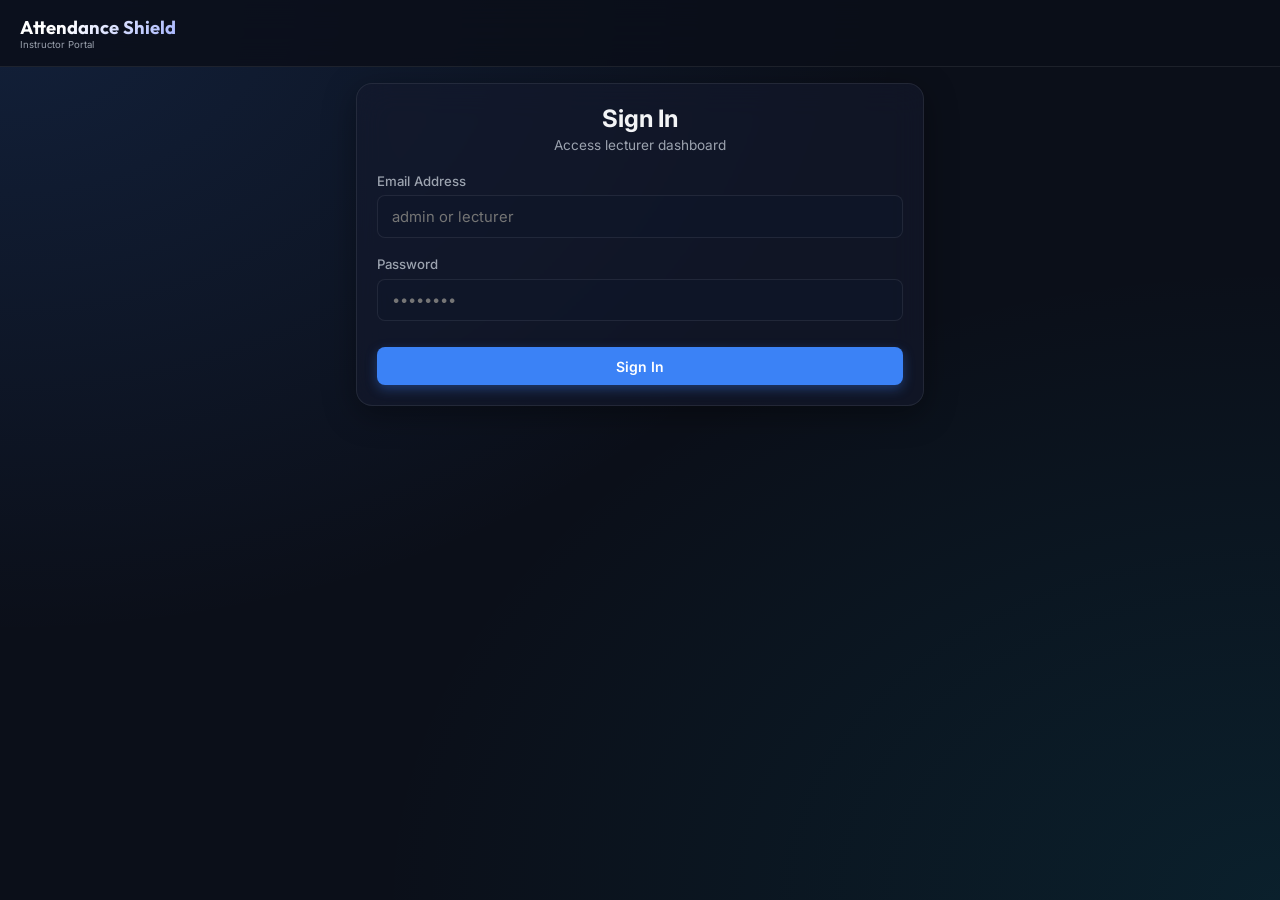
==== src/main/resources/static/index.html @ 3a5c1f17 "Initial Spring Boot attendance system" ====
<!DOCTYPE html>
<html lang="en">

<head>
    <meta charset="UTF-8">
    <meta name="viewport" content="width=device-width, initial-scale=1.0, maximum-scale=1.0, user-scalable=no">
    <title>Attendance Shield - Instructor Console</title>
    <!-- Google Fonts -->
    <link rel="preconnect" href="https://fonts.googleapis.com">
    <link rel="preconnect" href="https://fonts.gstatic.com" crossorigin>
    <link
        href="https://fonts.googleapis.com/css2?family=Inter:wght@300;400;500;600;700&family=Outfit:wght@400;500;600;700&display=swap"
        rel="stylesheet">

    <!-- Leaflet CSS & JS for Mapping -->
    <link rel="stylesheet" href="https://unpkg.com/leaflet@1.9.4/dist/leaflet.css"
        integrity="sha256-p4NxAoJBhIIN+hmNHrzRCf9tD/miZyoHS5obTRR9BMY=" crossorigin="" />
    <script src="https://unpkg.com/leaflet@1.9.4/dist/leaflet.js"
        integrity="sha256-20nQCchB9co0qIjJZRGuk2/Z9VM+kNiyxNV1lvTlZBo=" crossorigin=""></script>

    <style>
        :root {
            --bg-base: #0b0f19;
            --bg-surface: rgba(20, 26, 46, 0.6);
            --bg-card: rgba(28, 37, 65, 0.45);
            --border-color: rgba(255, 255, 255, 0.08);
            --text-primary: #f3f4f6;
            --text-secondary: #9ca3af;
            --color-primary: #3b82f6;
            --color-primary-glow: rgba(59, 130, 246, 0.35);
            --color-success: #10b981;
            --color-warning: #f59e0b;
            --color-danger: #ef4444;
            --color-info: #06b6d4;
            --font-outfit: 'Outfit', sans-serif;
            --font-inter: 'Inter', sans-serif;
        }

        * {
            box-sizing: border-box;
            margin: 0;
            padding: 0;
            -webkit-tap-highlight-color: transparent;
        }

        body {
            background-color: var(--bg-base);
            background-image:
                radial-gradient(at 0% 0%, rgba(59, 130, 246, 0.15) 0px, transparent 50%),
                radial-gradient(at 100% 100%, rgba(6, 182, 212, 0.1) 0px, transparent 50%);
            background-attachment: fixed;
            color: var(--text-primary);
            font-family: var(--font-inter);
            min-height: 100vh;
            display: flex;
            flex-direction: column;
            overflow-x: hidden;
        }

        /* Header Style */
        header {
            display: flex;
            justify-content: space-between;
            align-items: center;
            padding: 1rem 1.25rem;
            background: rgba(11, 15, 25, 0.85);
            backdrop-filter: blur(16px);
            -webkit-backdrop-filter: blur(16px);
            border-bottom: 1px solid var(--border-color);
            position: sticky;
            top: 0;
            z-index: 100;
        }

        header .logo-group {
            display: flex;
            align-items: center;
            gap: 0.5rem;
        }

        header .logo-group svg {
            width: 1.75rem;
            height: 1.75rem;
            fill: var(--color-primary);
            filter: drop-shadow(0 0 6px var(--color-primary-glow));
        }

        header h1 {
            font-family: var(--font-outfit);
            font-size: 1.15rem;
            font-weight: 700;
            background: linear-gradient(135deg, #fff 30%, #a5b4fc 100%);
            -webkit-background-clip: text;
            -webkit-text-fill-color: transparent;
        }

        .user-badge {
            background: rgba(255, 255, 255, 0.05);
            border: 1px solid var(--border-color);
            padding: 0.35rem 0.75rem;
            border-radius: 9999px;
            font-size: 0.75rem;
            display: flex;
            align-items: center;
            gap: 0.5rem;
        }

        /* App Main Area */
        main {
            flex-grow: 1;
            padding: 1rem 1rem 5.5rem 1rem;
            max-width: 600px;
            width: 100%;
            margin: 0 auto;
        }

        .tab-content {
            display: none;
            animation: fadeIn 0.25s ease-out;
        }

        .tab-content.active {
            display: block;
        }

        @keyframes fadeIn {
            from {
                opacity: 0;
                transform: translateY(8px);
            }

            to {
                opacity: 1;
                transform: translateY(0);
            }
        }

        /* Glass Card style */
        .card {
            background: var(--bg-surface);
            backdrop-filter: blur(16px);
            -webkit-backdrop-filter: blur(16px);
            border: 1px solid var(--border-color);
            border-radius: 1rem;
            padding: 1.25rem;
            box-shadow: 0 8px 32px 0 rgba(0, 0, 0, 0.37);
            margin-bottom: 1.25rem;
        }

        .card-header {
            display: flex;
            justify-content: space-between;
            align-items: center;
            margin-bottom: 1.25rem;
            border-bottom: 1px solid rgba(255, 255, 255, 0.05);
            padding-bottom: 0.75rem;
        }

        .card-header h3 {
            font-family: var(--font-outfit);
            font-size: 1.15rem;
            font-weight: 600;
        }

        /* Top Sub-Tabs for Sessions */
        .sub-tab-bar {
            display: grid;
            grid-template-columns: 1fr 1fr;
            background: rgba(255, 255, 255, 0.03);
            border: 1px solid var(--border-color);
            border-radius: 0.5rem;
            padding: 0.25rem;
            margin-bottom: 1.25rem;
        }

        .sub-tab-item {
            background: none;
            border: none;
            color: var(--text-secondary);
            font-family: var(--font-inter);
            font-weight: 600;
            font-size: 0.85rem;
            padding: 0.6rem;
            cursor: pointer;
            border-radius: 0.375rem;
            transition: all 0.2s ease;
            text-align: center;
        }

        .sub-tab-item.active {
            background: var(--color-primary);
            color: white;
            box-shadow: 0 2px 8px rgba(59, 130, 246, 0.4);
        }

        /* Buttons & Forms */
        .btn {
            display: inline-flex;
            align-items: center;
            justify-content: center;
            padding: 0.65rem 1.25rem;
            font-family: var(--font-inter);
            font-weight: 600;
            font-size: 0.875rem;
            border-radius: 0.5rem;
            border: none;
            cursor: pointer;
            transition: all 0.2s ease;
            gap: 0.5rem;
            text-decoration: none;
        }

        .btn-primary {
            background: var(--color-primary);
            color: white;
            box-shadow: 0 4px 12px var(--color-primary-glow);
            width: 100%;
        }

        .btn-primary:active {
            transform: scale(0.98);
        }

        .btn-secondary {
            background: rgba(255, 255, 255, 0.05);
            color: var(--text-primary);
            border: 1px solid var(--border-color);
        }

        .btn-danger {
            background: var(--color-danger);
            color: white;
        }

        .form-group {
            margin-bottom: 1.15rem;
        }

        .form-group label {
            display: block;
            font-size: 0.825rem;
            font-weight: 500;
            color: var(--text-secondary);
            margin-bottom: 0.4rem;
        }

        .form-input {
            width: 100% !important;
            box-sizing: border-box !important;
            background: rgba(15, 23, 42, 0.6);
            border: 1px solid var(--border-color);
            padding: 0.7rem 0.85rem;
            border-radius: 0.5rem;
            color: white;
            font-family: var(--font-inter);
            font-size: 0.925rem;
            outline: none;
            transition: border-color 0.2s;
        }

        .form-input:focus {
            border-color: var(--color-primary);
        }

        input[type="datetime-local"] {
            display: block !important;
            width: 100% !important;
            max-width: 100% !important;
            box-sizing: border-box !important;
            padding: 0.7rem 0.5rem !important;
        }

        /* Preset account buttons */
        .preset-container {
            margin-top: 1.25rem;
            text-align: center;
        }

        .preset-title {
            font-size: 0.75rem;
            text-transform: uppercase;
            letter-spacing: 0.05em;
            color: var(--text-secondary);
            margin-bottom: 0.75rem;
        }

        .preset-grid {
            display: grid;
            grid-template-columns: 1fr 1fr;
            gap: 0.5rem;
        }

        .preset-btn {
            background: rgba(255, 255, 255, 0.03);
            border: 1px solid var(--border-color);
            color: var(--text-primary);
            border-radius: 0.375rem;
            padding: 0.5rem;
            font-size: 0.75rem;
            cursor: pointer;
            transition: all 0.2s ease;
        }

        .preset-btn:active {
            background: rgba(59, 130, 246, 0.1);
            border-color: var(--color-primary);
        }

        /* Switches & Toggles */
        .switch-group {
            display: flex;
            align-items: center;
            gap: 0.65rem;
            cursor: pointer;
            font-size: 0.85rem;
        }

        .switch-input {
            width: 2.25rem;
            height: 1.25rem;
            appearance: none;
            background: rgba(255, 255, 255, 0.1);
            border-radius: 9999px;
            position: relative;
            outline: none;
            cursor: pointer;
            transition: background 0.2s;
        }

        .switch-input:checked {
            background: var(--color-primary);
        }

        .switch-input::before {
            content: "";
            position: absolute;
            width: 1rem;
            height: 1rem;
            border-radius: 50%;
            background: white;
            top: 0.125rem;
            left: 0.125rem;
            transition: transform 0.2s;
        }

        .switch-input:checked::before {
            transform: translateX(1rem);
        }

        /* Map Disabled Overlay */
        #map-disabled-overlay {
            position: absolute;
            top: 0;
            left: 0;
            width: 100%;
            height: 100%;
            background: rgba(11, 15, 25, 0.75);
            z-index: 1000;
            display: flex;
            align-items: center;
            justify-content: center;
            border-radius: 0.5rem;
            color: var(--text-secondary);
            font-size: 0.85rem;
            text-align: center;
            font-weight: 500;
            pointer-events: all;
        }

        /* Map Maximized styles */
        #lecturer-map-container.maximized {
            position: fixed;
            top: 0;
            left: 0;
            width: 100%;
            height: 100%;
            z-index: 9999;
            background: var(--bg-base);
            padding: 1rem;
            display: flex;
            flex-direction: column;
            margin-bottom: 0 !important;
            box-sizing: border-box;
        }

        #lecturer-map-container.maximized #lecturer-map {
            flex-grow: 1;
            height: 100% !important;
        }

        /* Sessions Cards */
        .session-card {
            background: rgba(28, 37, 65, 0.45);
            border: 1px solid var(--border-color);
            border-radius: 0.75rem;
            padding: 1rem;
            margin-bottom: 0.75rem;
            cursor: pointer;
            transition: border-color 0.2s;
        }

        .session-card:active {
            border-color: var(--color-primary);
        }

        .session-card h4 {
            font-family: var(--font-outfit);
            font-size: 1rem;
            margin-bottom: 0.25rem;
        }

        .session-card p {
            font-size: 0.8rem;
            color: var(--text-secondary);
        }

        .session-card .session-time {
            color: var(--color-info);
            font-weight: 500;
            margin-top: 0.5rem;
            font-size: 0.75rem;
        }

        /* Modals & Popups */
        .modal {
            position: fixed;
            top: 0;
            left: 0;
            width: 100%;
            height: 100%;
            background: rgba(5, 7, 12, 0.85);
            backdrop-filter: blur(8px);
            -webkit-backdrop-filter: blur(8px);
            z-index: 200;
            display: flex;
            align-items: center;
            justify-content: center;
            padding: 1.25rem;
        }

        .modal-content {
            background: var(--bg-surface);
            border: 1px solid var(--border-color);
            border-radius: 1rem;
            width: 100%;
            max-width: 440px;
            max-height: 85vh;
            overflow-y: auto;
            padding: 1.5rem;
            position: relative;
            box-shadow: 0 10px 30px rgba(0, 0, 0, 0.5);
            animation: modalSlide 0.3s cubic-bezier(0.16, 1, 0.3, 1);
        }

        @keyframes modalSlide {
            from {
                transform: translateY(20px);
                opacity: 0;
            }

            to {
                transform: translateY(0);
                opacity: 1;
            }
        }

        .close-btn {
            position: absolute;
            top: 1rem;
            right: 1.25rem;
            font-size: 1.75rem;
            font-weight: bold;
            color: var(--text-secondary);
            cursor: pointer;
        }

        .close-btn:hover {
            color: white;
        }

        .modal-title {
            font-family: var(--font-outfit);
            font-size: 1.25rem;
            font-weight: 600;
            margin-bottom: 0.5rem;
            text-align: center;
            padding-right: 1.5rem;
        }

        /* SVG Circular Chart */
        .chart-container {
            display: flex;
            flex-direction: column;
            align-items: center;
            gap: 0.75rem;
            margin: 1rem 0;
        }

        .progress-circle {
            transform: rotate(-90deg);
            filter: drop-shadow(0 0 6px var(--color-primary-glow));
        }

        .progress-circle circle {
            fill: none;
            stroke-width: 9;
        }

        .progress-circle circle.bg {
            stroke: rgba(255, 255, 255, 0.05);
        }

        .progress-circle circle.progress {
            stroke: var(--color-primary);
            stroke-linecap: round;
            transition: stroke-dashoffset 0.6s ease;
        }

        .progress-circle text {
            fill: var(--text-primary);
            font-family: var(--font-outfit);
            font-size: 1.3rem;
            font-weight: 700;
            transform: rotate(90deg);
            transform-origin: 70px 70px;
        }

        .chart-stats {
            text-align: center;
            font-size: 0.8rem;
            color: var(--text-secondary);
        }

        .chart-stats span {
            font-weight: bold;
            color: white;
        }

        /* Attendees list */
        .attendee-list {
            margin-top: 1.25rem;
            display: flex;
            flex-direction: column;
            gap: 0.5rem;
        }

        .attendee-card {
            background: rgba(255, 255, 255, 0.02);
            border: 1px solid var(--border-color);
            border-radius: 0.5rem;
            padding: 0.75rem;
        }

        .attendee-main {
            display: flex;
            justify-content: space-between;
            align-items: center;
        }

        .attendee-name {
            font-weight: 600;
            font-size: 0.85rem;
        }

        .attendee-id {
            font-size: 0.75rem;
            color: var(--text-secondary);
        }

        .flag-icon {
            cursor: pointer;
            font-size: 1.15rem;
            filter: drop-shadow(0 0 4px rgba(239, 68, 68, 0.4));
        }

        .flag-reason-box {
            margin-top: 0.5rem;
            padding: 0.5rem;
            background: rgba(239, 68, 68, 0.08);
            border-left: 2px solid var(--color-danger);
            font-size: 0.75rem;
            color: #f87171;
            border-radius: 0 0.25rem 0.25rem 0;
            line-height: 1.35;
        }

        /* Bottom Navigation Bar */
        .bottom-nav {
            position: fixed;
            bottom: 0;
            left: 0;
            width: 100%;
            height: 4.5rem;
            background: rgba(11, 15, 25, 0.9);
            backdrop-filter: blur(20px);
            -webkit-backdrop-filter: blur(20px);
            border-top: 1px solid var(--border-color);
            display: flex;
            z-index: 150;
        }

        .nav-item {
            background: none;
            border: none;
            color: var(--text-secondary);
            display: flex;
            flex-direction: column;
            align-items: center;
            justify-content: center;
            gap: 0.25rem;
            cursor: pointer;
            font-family: var(--font-inter);
            font-size: 0.7rem;
            font-weight: 500;
            transition: color 0.2s;
            flex: 1;
        }

        .nav-item svg {
            width: 1.35rem;
            height: 1.35rem;
            fill: currentColor;
            transition: transform 0.2s;
        }

        .nav-item.active {
            color: var(--color-primary);
        }

        .nav-item.active svg {
            transform: translateY(-2px);
            filter: drop-shadow(0 0 4px var(--color-primary-glow));
        }

        /* Console Logs tab */
        .console-logs {
            background: #05070f;
            border-radius: 0.5rem;
            padding: 1rem;
            font-family: monospace;
            font-size: 0.75rem;
            height: 60vh;
            overflow-y: auto;
            border: 1px solid var(--border-color);
            display: flex;
            flex-direction: column;
            gap: 0.35rem;
        }

        .console-line {
            display: flex;
            flex-wrap: wrap;
            gap: 0.25rem;
            line-height: 1.35;
        }

        .console-time {
            color: var(--color-info);
        }

        .console-type {
            font-weight: bold;
        }

        .console-type.success {
            color: var(--color-success);
        }

        .console-type.failed {
            color: var(--color-danger);
        }

        .console-type.attempt {
            color: var(--color-warning);
        }

        .console-type.submit {
            color: var(--color-primary);
        }

        .console-type.qr {
            color: var(--color-info);
        }

        .console-msg {
            color: var(--text-primary);
        }

        .hidden {
            display: none !important;
        }

        /* Badges */
        .badge {
            display: inline-flex;
            align-items: center;
            padding: 0.2rem 0.5rem;
            border-radius: 9999px;
            font-size: 0.65rem;
            font-weight: 600;
            text-transform: uppercase;
        }

        .badge-none {
            background: rgba(16, 185, 129, 0.1);
            color: var(--color-success);
            border: 1px solid rgba(16, 185, 129, 0.2);
        }

        .badge-low {
            background: rgba(6, 182, 212, 0.1);
            color: var(--color-info);
            border: 1px solid rgba(6, 182, 212, 0.2);
        }

        .badge-medium {
            background: rgba(245, 158, 11, 0.1);
            color: var(--color-warning);
            border: 1px solid rgba(245, 158, 11, 0.2);
        }

        .badge-high {
            background: rgba(239, 68, 68, 0.1);
            color: var(--color-danger);
            border: 1px solid rgba(239, 68, 68, 0.2);
        }

        .badge-present {
            background: rgba(16, 185, 129, 0.15);
            color: #34d399;
        }

        .badge-late {
            background: rgba(245, 158, 11, 0.15);
            color: #fbbf24;
        }

        .badge-rejected {
            background: rgba(239, 68, 68, 0.15);
            color: #f87171;
        }

        .qr-display-box {
            display: flex;
            flex-direction: column;
            align-items: center;
            gap: 1rem;
            text-align: center;
        }

        .qr-image {
            background: white;
            padding: 0.5rem;
            border-radius: 0.5rem;
            box-shadow: 0 4px 15px rgba(0, 0, 0, 0.5);
            width: 180px;
            height: 180px;
        }

        .qr-token-text {
            font-family: monospace;
            background: rgba(0, 0, 0, 0.3);
            padding: 0.35rem 0.5rem;
            border-radius: 0.25rem;
            font-size: 0.75rem;
            color: var(--color-info);
            user-select: all;
            word-break: break-all;
        }

        .notification {
            position: fixed;
            bottom: 5.5rem;
            right: 1rem;
            left: 1rem;
            padding: 0.75rem 1.25rem;
            border-radius: 0.5rem;
            backdrop-filter: blur(12px);
            border: 1px solid;
            display: none;
            align-items: center;
            gap: 0.5rem;
            box-shadow: 0 8px 24px rgba(0, 0, 0, 0.4);
            z-index: 1000;
            font-size: 0.8rem;
        }

        .notification.show {
            display: flex;
            animation: toastFadeIn 0.3s cubic-bezier(0.16, 1, 0.3, 1) forwards;
        }

        @keyframes toastFadeIn {
            from {
                transform: translateY(20px);
                opacity: 0;
            }

            to {
                transform: translateY(0);
                opacity: 1;
            }
        }

        .notification-success {
            background: rgba(16, 185, 129, 0.15);
            border-color: rgba(16, 185, 129, 0.3);
            color: #34d399;
        }

        .notification-error {
            background: rgba(239, 68, 68, 0.15);
            border-color: rgba(239, 68, 68, 0.3);
            color: #f87171;
        }

        @media (max-width: 600px) {
            .card {
                padding: 1rem 0.75rem !important;
            }
        }
    </style>
</head>

<body>

    <header>
        <div class="logo-group">
            <div>
                <h1>Attendance Shield</h1>
                <p style="font-size: 0.6rem; color: var(--text-secondary);">Instructor Portal</p>
            </div>
        </div>

        <div id="header-user" class="hidden">
            <div style="display: flex; align-items: center; gap: 0.65rem;">
                <div class="user-avatar"
                    style="width: 1.85rem; height: 1.85rem; border-radius: 50%; background: rgba(59, 130, 246, 0.15); border: 1px solid var(--color-primary); display: flex; align-items: center; justify-content: center;">
                    <svg viewBox="0 0 24 24" width="14" height="14" fill="var(--color-primary)">
                        <path
                            d="M12 12c2.21 0 4-1.79 4-4s-1.79-4-4-4-4 1.79-4 4 1.79 4 4 4zm0 2c-2.67 0-8 1.34-8 4v2h16v-2c0-2.66-5.33-4-8-4z" />
                    </svg>
                </div>
                <span id="user-display-name"
                    style="font-weight: 500; font-size: 0.85rem; color: var(--text-primary);"></span>
                <button onclick="logout()" title="Logout"
                    style="background: none; border: none; cursor: pointer; display: flex; align-items: center; justify-content: center; padding: 0.25rem; margin-left: 0.15rem;">
                    <svg viewBox="0 0 24 24" width="18" height="18" fill="var(--color-danger)">
                        <path
                            d="M16 17v-3H9v-4h7V7l5 5-5 5M14 2a2 2 0 0 1 2 2v2h-2V4H5v16h9v-2h2v2a2 2 0 0 1-2 2H5a2 2 0 0 1-2-2V4a2 2 0 0 1 2-2h9z" />
                    </svg>
                </button>
            </div>
        </div>
    </header>

    <main>

        <!-- LOGIN CARD -->
        <div id="auth-card" class="card auth-container">
            <div style="text-align: center; margin-bottom: 1.25rem;">
                <h2 style="font-size: 1.5rem; margin-bottom: 0.25rem;">Sign In</h2>
                <p style="color: var(--text-secondary); font-size: 0.85rem;">Access lecturer dashboard</p>
            </div>

            <form id="login-form">
                <div class="form-group">
                    <label for="login-email">Email Address</label>
                    <input type="email" id="login-email" class="form-input" placeholder="admin or lecturer" required>
                </div>
                <div class="form-group">
                    <label for="login-password">Password</label>
                    <input type="password" id="login-password" class="form-input" placeholder="••••••••" required>
                </div>

                <button type="submit" class="btn btn-primary" style="margin-top: 0.5rem;">Sign In</button>
            </form>
        </div>

        <!-- TAB 1: SESSIONS -->
        <div id="tab-sessions" class="tab-content">
            <div class="sub-tab-bar">
                <button id="subtab-active-btn" class="sub-tab-item active" onclick="switchSubTab('active')">Active
                    Sessions</button>
                <button id="subtab-past-btn" class="sub-tab-item" onclick="switchSubTab('past')">Past Sessions</button>
            </div>

            <!-- Active Sessions List -->
            <div id="subtab-active-content">
                <div id="active-sessions-list">
                    <!-- Cards will be populated here -->
                </div>
            </div>

            <!-- Past Sessions List -->
            <div id="subtab-past-content" class="hidden">
                <div id="past-sessions-list">
                    <!-- Cards will be populated here -->
                </div>
            </div>
        </div>

        <!-- TAB 2: GENERATOR (Default tab once logged in) -->
        <div id="tab-generate" class="tab-content active">
            <div class="card">
                <div class="card-header">
                    <h3>New Session Generator</h3>
                </div>
                <form id="create-session-form">
                    <div class="form-group">
                        <label for="session-module-code">Module Code</label>
                        <input type="text" id="session-module-code" class="form-input" required>
                    </div>
                    <div class="form-group">
                        <label for="session-module-name">Module Name</label>
                        <input type="text" id="session-module-name" class="form-input" required>
                    </div>
                    <div class="form-group">
                        <label for="session-topic">Lecture Topic</label>
                        <input type="text" id="session-topic" class="form-input" required>
                    </div>
                    <div class="form-group">
                        <label for="session-expected">Expected Students</label>
                        <input type="number" id="session-expected" class="form-input" required>
                    </div>
                    <div class="form-group">
                        <label for="lecture-start">Lecture Start Time</label>
                        <input type="datetime-local" id="lecture-start" class="form-input" required>
                    </div>
                    <div class="form-group">
                        <label for="lecture-end">Lecture End Time</label>
                        <input type="datetime-local" id="lecture-end" class="form-input" required>
                    </div>

                    <div class="form-group" style="margin: 1.25rem 0;">
                        <label class="switch-group">
                            <input type="checkbox" id="session-same-for-qr" class="switch-input" checked
                                onchange="toggleQrTimeFields(this.checked)">
                            <span>Use same duration for QR validity</span>
                        </label>
                    </div>

                    <div id="qr-time-fields" class="hidden">
                        <div class="form-group">
                            <label for="qr-start">QR Active From</label>
                            <input type="datetime-local" id="qr-start" class="form-input">
                        </div>
                        <div class="form-group">
                            <label for="qr-end">QR Expires At</label>
                            <input type="datetime-local" id="qr-end" class="form-input">
                        </div>
                    </div>

                    <div class="form-group" style="margin: 1.25rem 0;">
                        <label class="switch-group">
                            <input type="checkbox" id="session-geofence" class="switch-input" checked
                                onchange="toggleGeofenceFields(this.checked)">
                            <span>Enforce Location Geofence</span>
                        </label>
                    </div>

                    <div id="geofence-fields">
                        <div class="form-group" style="margin: 0.75rem 0;">
                            <label class="switch-group">
                                <input type="checkbox" id="session-use-current-loc" class="switch-input" checked
                                    onchange="toggleLecturerMap(this.checked)">
                                <span>Use current location as center</span>
                            </label>
                        </div>

                        <!-- Map Container -->
                        <div id="lecturer-map-container" style="position: relative; margin-bottom: 1.25rem;">
                            <div
                                style="display: flex; justify-content: space-between; align-items: center; margin-bottom: 0.5rem;">
                                <span style="font-size: 0.75rem; color: var(--text-secondary);">Center geofence
                                    marker:</span>
                                <button type="button" class="btn btn-secondary" onclick="relocateCurrentLocation()"
                                    style="padding: 0.2rem 0.4rem; font-size: 0.7rem; border-radius: 0.25rem;">
                                    My Location
                                </button>
                            </div>
                            <div id="map-wrapper" style="position: relative; height: 200px; width: 100%;">
                                <div id="lecturer-map"
                                    style="height: 100%; border-radius: 0.5rem; border: 1px solid var(--border-color); background: #111;">
                                </div>
                                <div id="map-disabled-overlay">
                                    <span>Using current GPS location as center</span>
                                </div>
                            </div>
                        </div>

                        <!-- Recalibrate GPS Button -->
                        <button type="button" class="btn btn-secondary" id="btn-lecturer-gps" onclick="recalibrateLecturerLocation()"
                            style="width: 100%; margin-bottom: 1.25rem; font-size: 0.8rem; padding: 0.5rem; border: 1px solid var(--border-color); background: rgba(255,255,255,0.05); color: var(--text-primary);">
                            🔄 Recalibrate GPS Location
                        </button>

                        <div class="form-group">
                            <label for="session-radius">Geofence Radius (meters)</label>
                            <input type="number" id="session-radius" class="form-input" value="100">
                        </div>
                    </div>

                    <button type="submit" class="btn btn-primary" style="margin-top: 1rem;">Generate Attendance
                        QR</button>
                </form>
            </div>
        </div>

        <!-- TAB 3: LOGS -->
        <div id="tab-logs" class="tab-content">
            <div class="card">
                <div class="card-header"
                    style="flex-wrap: wrap; gap: 0.5rem; justify-content: space-between; align-items: center;">
                    <h3>Security Audit Log</h3>
                    <div style="display: flex; gap: 0.5rem; align-items: center;">
                        <select id="log-filter"
                            style="width: auto; padding: 0.25rem 0.5rem; font-size: 0.75rem; height: 1.85rem; background: rgba(15, 23, 42, 0.8); border-radius: 0.375rem; border: 1px solid var(--border-color); color: white;"
                            onchange="filterLogs()">
                            <option value="ALL">All Events</option>
                            <option value="QR_GENERATED">QR Generated</option>
                            <option value="QR_OPENED">QR Scanned</option>
                            <option value="LOGIN_ATTEMPT">Login Attempt</option>
                            <option value="LOGIN_SUCCESS">Login Success</option>
                            <option value="LOGIN_FAILED">Login Failed</option>
                            <option value="ATTENDANCE_SUBMITTED">Check-in Submitted</option>
                        </select>
                        <button class="btn btn-secondary" onclick="loadAuditLogs()"
                            style="padding: 0.25rem 0.5rem; font-size: 0.75rem; height: 1.85rem;">Refresh</button>
                    </div>
                </div>
                <div id="console-box" class="console-logs">
                    <div class="console-line">
                        <span class="console-time">[--:--:--]</span>
                        <span class="console-type sys">SYSTEM</span>
                        <span class="console-msg">Select a session or load logs to view events.</span>
                    </div>
                </div>
            </div>
        </div>

        <!-- TAB 4: STUDENT MANAGEMENT (ADMIN only) -->
        <div id="tab-students" class="tab-content">
            <div class="card">
                <div class="card-header" style="flex-wrap:wrap;gap:0.5rem;justify-content:space-between;align-items:center;">
                    <h3>Student Management</h3>
                    <div style="display:flex;gap:0.5rem;align-items:center;">
                        <input id="student-search" type="text" class="form-input"
                            placeholder="Search by name or student ID…"
                            oninput="filterStudentCards()"
                            style="width:200px;height:1.85rem;padding:0.25rem 0.5rem;font-size:0.8rem;">
                        <button class="btn btn-primary" onclick="openAddStudentModal()"
                            style="padding:0.25rem 0.75rem;font-size:0.8rem;height:1.85rem;">
                            + Add Student
                        </button>
                        <button class="btn btn-secondary" onclick="loadStudents()"
                            style="padding:0.25rem 0.5rem;font-size:0.8rem;height:1.85rem;">Refresh</button>
                    </div>
                </div>
                <div id="student-cards-grid" style="display:grid;grid-template-columns:repeat(auto-fill,minmax(200px,1fr));gap:1rem;padding-top:1rem;">
                    <!-- Student cards injected here -->
                </div>
            </div>
        </div>

    </main>

    <!-- MODAL 1: ACTIVE QR CODE OVERLAY -->
    <div id="qr-modal" class="modal hidden">
        <div class="modal-content">
            <span class="close-btn" onclick="closeQrModal()">&times;</span>
            <h3 class="modal-title" id="modal-qr-title">CS101 - Lecture QR</h3>

            <div class="qr-display-box" style="margin-top: 1rem;">
                <img id="qr-code-img" class="qr-image" src="" alt="QR code">

                <div style="width: 100%; margin-top: 0.5rem;">
                    <p style="font-size: 0.75rem; color: var(--text-secondary); margin-bottom: 0.25rem;">QR Check-in
                        Link:</p>
                    <div id="qr-link-href" class="qr-token-text">Loading link...</div>
                </div>

                <button class="btn btn-primary" id="btn-modal-print"
                    style="margin-top: 1rem; background: var(--color-info); box-shadow: 0 4px 10px rgba(6, 182, 212, 0.4);">
                    Print QR PDF Sheet
                </button>

                <button class="btn btn-danger" id="btn-modal-end" style="width: 100%; margin-top: 0.5rem;">
                    End Session (Deactivate QR)
                </button>
            </div>
        </div>
    </div>

    <!-- MODAL 2: PAST SESSION DETAIL OVERLAY -->
    <div id="detail-modal" class="modal hidden">
        <div class="modal-content" style="max-height: 90vh;">
            <span class="close-btn" onclick="closeDetailModal()">&times;</span>
            <h3 class="modal-title" id="modal-detail-title">Past Session Metrics</h3>
            <p id="modal-detail-topic"
                style="text-align: center; color: var(--text-secondary); font-size: 0.8rem; margin-bottom: 1rem;"></p>

            <!-- SVG Progress Chart -->
            <div class="chart-container">
                <svg width="140" height="140" viewBox="0 0 140 140" class="progress-circle">
                    <circle cx="70" cy="70" r="55" class="bg" />
                    <circle cx="70" cy="70" r="55" class="progress" id="attendance-chart" stroke-dasharray="345.5"
                        stroke-dashoffset="345.5" />
                    <text x="70" y="76" text-anchor="middle" class="percent-text" id="attendance-percent">0%</text>
                </svg>
                <div class="chart-stats">
                    <span id="attended-count">0</span> expected <span id="expected-count">0</span> students.
                </div>
            </div>

            <!-- Attendees header & filters -->
            <div style="margin-top: 1.5rem; border-top: 1px solid rgba(255,255,255,0.05); padding-top: 1rem;">
                <div style="display:flex; justify-content:space-between; align-items:center; margin-bottom: 0.75rem;">
                    <h4 style="font-size:0.95rem; font-family: var(--font-outfit);">Checked-in Students</h4>
                    <label class="switch-group" style="font-size:0.75rem;">
                        <input type="checkbox" id="checkbox-show-low-med" class="switch-input">
                        <span>Show Low & Med flags</span>
                    </label>
                </div>

                <div id="attendees-list-box" class="attendee-list">
                    <!-- Cards will be populated here -->
                </div>
            </div>
        </div>
    </div>

    <!-- Bottom Navigation Bar -->
    <div class="bottom-nav">
        <button id="nav-sessions" class="nav-item" onclick="switchTab('sessions')">
            <svg viewBox="0 0 24 24">
                <path
                    d="M19 3H5c-1.1 0-2 .9-2 2v14c0 1.1.9 2 2 2h14c1.1 0 2-.9 2-2V5c0-1.1-.9-2-2-2zm-5 14H7v-2h7v2zm3-4H7v-2h10v2zm0-4H7V7h10v2z" />
            </svg>
            <span>Sessions</span>
        </button>
        <button id="nav-generate" class="nav-item active" onclick="switchTab('generate')">
            <svg viewBox="0 0 24 24">
                <path
                    d="M12 2C6.48 2 2 6.48 2 12s4.48 10 10 10 10-4.48 10-10S17.52 2 12 2zm5 11h-4v4h-2v-4H7v-2h4V7h2v4h4v2z" />
            </svg>
            <span>Generate</span>
        </button>
        <button id="nav-logs" class="nav-item" onclick="switchTab('logs')">
            <svg viewBox="0 0 24 24">
                <path
                    d="M20 19.59V8l-6-6H6c-1.1 0-1.99.9-1.99 2L4 20c0 1.1.89 2 1.99 2H18c.45 0 .85-.15 1.19-.4l-4.43-4.43c-.8.52-1.74.83-2.76.83-2.76 0-5-2.24-5-5s2.24-5 5-5 5 2.24 5 5c0 1.02-.31 1.96-.83 2.75L20 19.59zM9 13c0-1.66 1.34-3 3-3s3 1.34 3 3-1.34 3-3 3-3-1.34-3-3z" />
            </svg>
            <span>Logs</span>
        </button>
        <button id="nav-students" class="nav-item hidden" onclick="switchTab('students')">
            <svg viewBox="0 0 24 24">
                <path d="M16 11c1.66 0 2.99-1.34 2.99-3S17.66 5 16 5c-1.66 0-3 1.34-3 3s1.34 3 3 3zm-8 0c1.66 0 2.99-1.34 2.99-3S9.66 5 8 5C6.34 5 5 6.34 5 8s1.34 3 3 3zm0 2c-2.33 0-7 1.17-7 3.5V19h14v-2.5c0-2.33-4.67-3.5-7-3.5zm8 0c-.29 0-.62.02-.97.05 1.16.84 1.97 1.97 1.97 3.45V19h6v-2.5c0-2.33-4.67-3.5-7-3.5z"/>
            </svg>
            <span>Students</span>
        </button>
    </div>

    <!-- Notification Toast -->
    <div id="notification-toast" class="notification">
        <span id="toast-message"></span>
    </div>

    <!-- MODAL: ADD STUDENT -->
    <div id="add-student-modal" class="modal hidden">
        <div class="modal-content" style="max-width:440px;">
            <span class="close-btn" onclick="closeAddStudentModal()">&times;</span>
            <h3 class="modal-title">New Student Record</h3>
            <p style="color:var(--text-secondary);font-size:0.85rem;margin-bottom:1.5rem;">A secure password will be generated and emailed to the student.</p>
            <form id="add-student-form">
                <div class="form-group">
                    <label for="add-student-id">Student ID</label>
                    <input type="text" id="add-student-id" class="form-input" placeholder="e.g. S001" required>
                </div>
                <div class="form-group">
                    <label for="add-student-name">Full Name</label>
                    <input type="text" id="add-student-name" class="form-input" placeholder="e.g. John Doe" required>
                </div>
                <div class="form-group">
                    <label for="add-student-email">Email Address</label>
                    <input type="email" id="add-student-email" class="form-input" placeholder="student@example.com" required>
                </div>
                <div id="add-student-error" class="hidden" style="margin-bottom:0.75rem;padding:0.6rem 0.85rem;border-radius:0.5rem;background:rgba(239,68,68,0.1);border:1px solid rgba(239,68,68,0.2);font-size:0.85rem;color:#f87171;"></div>
                <button type="submit" id="add-student-submit-btn" class="btn btn-primary">Create &amp; Send Password</button>
            </form>
        </div>
    </div>

    <!-- MODAL: STUDENT DETAIL / EDIT -->
    <div id="student-detail-modal" class="modal hidden">
        <div class="modal-content" style="max-width:440px;">
            <span class="close-btn" onclick="closeStudentDetailModal()">&times;</span>
            <h3 class="modal-title" id="detail-student-heading">Student Details</h3>

            <!-- VIEW MODE -->
            <div id="student-view-mode">
                <div style="display:grid;gap:0.75rem;margin-bottom:1.5rem;">
                    <div style="background:rgba(15,23,42,0.5);padding:0.75rem;border-radius:0.5rem;border:1px solid var(--border-color);">
                        <div style="font-size:0.75rem;color:var(--text-secondary);margin-bottom:0.15rem;">Student ID</div>
                        <div id="view-student-id" style="font-weight:600;"></div>
                    </div>
                    <div style="background:rgba(15,23,42,0.5);padding:0.75rem;border-radius:0.5rem;border:1px solid var(--border-color);">
                        <div style="font-size:0.75rem;color:var(--text-secondary);margin-bottom:0.15rem;">Full Name</div>
                        <div id="view-student-name" style="font-weight:600;"></div>
                    </div>
                    <div style="background:rgba(15,23,42,0.5);padding:0.75rem;border-radius:0.5rem;border:1px solid var(--border-color);">
                        <div style="font-size:0.75rem;color:var(--text-secondary);margin-bottom:0.15rem;">Email</div>
                        <div id="view-student-email" style="font-weight:600;"></div>
                    </div>
                </div>
                <div style="display:flex;gap:0.5rem;flex-wrap:wrap;">
                    <button class="btn btn-secondary" onclick="enterEditMode()" style="flex:1;padding:0.5rem;">✏️ Edit</button>
                    <button class="btn btn-primary" id="btn-reset-password" onclick="resetStudentPassword()" style="flex:1;padding:0.5rem;background:var(--color-info, #06b6d4);box-shadow:0 4px 10px rgba(6,182,212,0.3);">🔑 Reset Password</button>
                </div>
                <button class="btn btn-danger" id="btn-delete-student" onclick="deleteStudent()" style="width:100%;margin-top:0.5rem;padding:0.5rem;">
                    🗑 Delete Student
                </button>
            </div>

            <!-- EDIT MODE -->
            <div id="student-edit-mode" class="hidden">
                <form id="edit-student-form">
                    <div class="form-group">
                        <label for="edit-student-id">Student ID</label>
                        <input type="text" id="edit-student-id" class="form-input" required>
                    </div>
                    <div class="form-group">
                        <label for="edit-student-name">Full Name</label>
                        <input type="text" id="edit-student-name" class="form-input" required>
                    </div>
                    <div class="form-group">
                        <label for="edit-student-email">Email</label>
                        <input type="email" id="edit-student-email" class="form-input" required>
                    </div>
                    <div id="edit-student-error" class="hidden" style="margin-bottom:0.75rem;padding:0.6rem 0.85rem;border-radius:0.5rem;background:rgba(239,68,68,0.1);border:1px solid rgba(239,68,68,0.2);font-size:0.85rem;color:#f87171;"></div>
                    <div style="display:flex;gap:0.5rem;">
                        <button type="button" class="btn btn-secondary" onclick="exitEditMode()" style="flex:1;">Cancel</button>
                        <button type="submit" class="btn btn-primary" style="flex:1;">Save Changes</button>
                    </div>
                </form>
            </div>
        </div>
    </div>

    <script>
        // API Base URL
        const BASE_URL = window.location.origin;
        let jwtToken = sessionStorage.getItem("jwt_token") || "";
        let currentUser = null;
        let activeSession = null;
        let allSessions = [];
        let checkinPollInterval = null;

        // GPS Selection Center
        let selectedLat = 6.9271;
        let selectedLng = 79.8612;
        let lecturerCurrentLat = null;
        let lecturerCurrentLng = null;

        // On Load
        window.addEventListener('DOMContentLoaded', () => {
            // Check query params if they scanned the QR
            const urlParams = new URLSearchParams(window.location.search);
            const scanToken = urlParams.get('token');
            if (scanToken) {
                window.location.href = `/attendance.html?token=${scanToken}`;
                return;
            }

            if (jwtToken) {
                parseAndValidateToken();
            } else {
                showAuthView();
            }
        });

        // Set Auth Header
        function getHeaders() {
            return {
                "Content-Type": "application/json",
                "Authorization": jwtToken ? `Bearer ${jwtToken}` : ""
            };
        }

        // Fill pre-set details
        function fillCredential(email, password) {
            document.getElementById("login-email").value = email;
            document.getElementById("login-password").value = password;
        }

        // Show/Hide Panels
        function showAuthView() {
            document.getElementById("auth-card").classList.remove("hidden");
            document.querySelectorAll(".tab-content").forEach(c => c.classList.remove("active"));
            document.querySelector(".bottom-nav").classList.add("hidden");
            document.getElementById("header-user").classList.add("hidden");
        }

        function showDashboard(role) {
            document.getElementById("auth-card").classList.add("hidden");
            document.getElementById("header-user").classList.remove("hidden");
            document.querySelector(".bottom-nav").classList.remove("hidden");

            document.getElementById("user-display-name").textContent = currentUser.fullName;

            // Show Students nav tab for ADMIN only
            if (role === 'ADMIN') {
                document.getElementById("nav-students").classList.remove("hidden");
            } else {
                document.getElementById("nav-students").classList.add("hidden");
            }

            // Switch to Generate tab by default on sign-in
            switchTab('generate');
            initDateTimeFields();
            acquireLecturerLocation();
        }

        // Navigation Switch tabs
        function switchTab(tabId) {
            if (!jwtToken) return;

            document.querySelectorAll(".tab-content").forEach(el => el.classList.remove("active"));
            document.getElementById(`tab-${tabId}`).classList.add("active");

            document.querySelectorAll(".nav-item").forEach(item => item.classList.remove("active"));

            // Map tabId to correct nav button (IDs are deterministic now)
            const navIdMap = { sessions: 'nav-sessions', generate: 'nav-generate', logs: 'nav-logs', students: 'nav-students' };
            const navEl = document.getElementById(navIdMap[tabId]);
            if (navEl) navEl.classList.add("active");

            if (tabId === 'sessions') {
                loadSessions();
            } else if (tabId === 'logs') {
                loadSessions().then(() => {
                    loadAuditLogs();
                });
            } else if (tabId === 'students') {
                loadStudents();
            }
        }

        // top sub-tabs toggling
        function switchSubTab(subTabId) {
            document.querySelectorAll(".sub-tab-item").forEach(el => el.classList.remove("active"));
            document.getElementById(`subtab-${subTabId}-btn`).classList.add("active");

            if (subTabId === 'active') {
                document.getElementById("subtab-active-content").classList.remove("hidden");
                document.getElementById("subtab-past-content").classList.add("hidden");
            } else {
                document.getElementById("subtab-active-content").classList.add("hidden");
                document.getElementById("subtab-past-content").classList.remove("hidden");
            }
            renderSessionLists();
        }

        // Parse JWT
        function parseAndValidateToken() {
            try {
                const base64Url = jwtToken.split('.')[1];
                const base64 = base64Url.replace(/-/g, '+').replace(/_/g, '/');
                const jsonPayload = decodeURIComponent(window.atob(base64).split('').map(c => {
                    return '%' + ('00' + c.charCodeAt(0).toString(16)).slice(-2);
                }).join(''));

                const claims = JSON.parse(jsonPayload);

                // Expiry Check
                if (claims.exp * 1000 < Date.now()) {
                    showToast("Session expired, please login again", "error");
                    logout();
                    return;
                }

                if (claims.role === 'STUDENT') {
                    logout();
                    return;
                }

                currentUser = {
                    userId: claims.userId,
                    email: claims.sub,
                    role: claims.role,
                    fullName: claims.role === 'LECTURER' ? 'Dr. Jane Smith' : claims.role === 'ADMIN' ? 'System Admin' : 'John Doe'
                };

                showDashboard(claims.role);
            } catch (e) {
                logout();
            }
        }

        // Login Handler
        document.getElementById("login-form").addEventListener("submit", async (e) => {
            e.preventDefault();
            const email = document.getElementById("login-email").value;
            const password = document.getElementById("login-password").value;

            try {
                const res = await fetch(`${BASE_URL}/api/auth/login`, {
                    method: "POST",
                    headers: { "Content-Type": "application/json" },
                    body: JSON.stringify({ email, password })
                });

                if (!res.ok) {
                    const error = await res.json();
                    throw new Error(error.message || "Login failed");
                }

                const data = await res.json();
                if (data.role === 'STUDENT') {
                    showToast("Access denied: Students are not allowed to log in to the admin/lecturer portal.", "error");
                    return;
                }

                jwtToken = data.token;
                sessionStorage.setItem("jwt_token", jwtToken);

                currentUser = {
                    userId: data.userId,
                    email: data.email,
                    fullName: data.fullName,
                    role: data.role
                };

                showToast("Logged in successfully", "success");
                showDashboard(data.role);

            } catch (err) {
                showToast(err.message, "error");
            }
        });

        // Logout
        function logout() {
            sessionStorage.removeItem("jwt_token");
            jwtToken = "";
            currentUser = null;
            activeSession = null;
            allSessions = [];
            if (checkinPollInterval) clearInterval(checkinPollInterval);
            showAuthView();
        }

        // Toast Messages
        function showToast(message, type = "success") {
            const toast = document.getElementById("notification-toast");
            toast.className = `notification show notification-${type}`;
            document.getElementById("toast-message").textContent = message;

            setTimeout(() => {
                toast.classList.remove("show");
            }, 3000);
        }

        // Lecturer GPS handling
        function acquireLecturerLocation() {
            if (navigator.geolocation) {
                navigator.geolocation.getCurrentPosition(
                    (position) => {
                        lecturerCurrentLat = position.coords.latitude;
                        lecturerCurrentLng = position.coords.longitude;

                        if (document.getElementById("session-use-current-loc").checked) {
                            selectedLat = lecturerCurrentLat;
                            selectedLng = lecturerCurrentLng;
                        }
                    },
                    (error) => {
                        console.warn("Could not acquire lecturer GPS:", error.message);
                    }
                );
            }
        }

        let lecturerMap = null;
        let lecturerMarker = null;

        function toggleLecturerMap(useCurrent) {
            const overlay = document.getElementById("map-disabled-overlay");
            if (useCurrent) {
                overlay.classList.remove("hidden");
                if (lecturerCurrentLat !== null) {
                    selectedLat = lecturerCurrentLat;
                    selectedLng = lecturerCurrentLng;
                    if (lecturerMarker) {
                        lecturerMarker.setLatLng([selectedLat, selectedLng]);
                        lecturerMap.setView([selectedLat, selectedLng], 15);
                    }
                } else {
                    acquireLecturerLocation();
                }
            } else {
                overlay.classList.add("hidden");
                initLecturerMap();
            }
        }

        function initLecturerMap() {
            setTimeout(() => {
                if (!lecturerMap) {
                    lecturerMap = L.map('lecturer-map').setView([selectedLat, selectedLng], 15);

                    L.tileLayer('https://{s}.tile.openstreetmap.org/{z}/{x}/{y}.png', {
                        maxZoom: 19,
                        attribution: '&copy; <a href="https://openstreetmap.org/copyright">OpenStreetMap</a> contributors'
                    }).addTo(lecturerMap);

                    lecturerMarker = L.marker([selectedLat, selectedLng], { draggable: true }).addTo(lecturerMap);

                    lecturerMarker.on('moveend', (e) => {
                        const latLng = e.target.getLatLng();
                        selectedLat = latLng.lat;
                        selectedLng = latLng.lng;
                    });

                    lecturerMap.on('click', (e) => {
                        lecturerMarker.setLatLng(e.latlng);
                        selectedLat = e.latlng.lat;
                        selectedLng = e.latlng.lng;
                    });
                } else {
                    lecturerMap.setView([selectedLat, selectedLng], 15);
                    lecturerMarker.setLatLng([selectedLat, selectedLng]);
                    lecturerMap.invalidateSize();
                }
            }, 150);
        }

        function toggleMapMaximize() {
            const container = document.getElementById("lecturer-map-container");
            container.classList.toggle("maximized");
            const isMaximized = container.classList.contains("maximized");

            // Adjust height
            const mapEl = document.getElementById("lecturer-map");
            mapEl.style.height = isMaximized ? "100%" : "200px";

            // Update maximize button text
            const btn = document.getElementById("btn-map-maximize");
            btn.textContent = isMaximized ? "Restore Size" : "Maximize Map";

            if (lecturerMap) {
                setTimeout(() => { lecturerMap.invalidateSize(); }, 200);
            }
        }

        function relocateCurrentLocation() {
            if (navigator.geolocation) {
                navigator.geolocation.getCurrentPosition(
                    (position) => {
                        lecturerCurrentLat = position.coords.latitude;
                        lecturerCurrentLng = position.coords.longitude;
                        selectedLat = lecturerCurrentLat;
                        selectedLng = lecturerCurrentLng;
                        if (lecturerMap && lecturerMarker) {
                            lecturerMarker.setLatLng([selectedLat, selectedLng]);
                            lecturerMap.setView([selectedLat, selectedLng], 15);
                        }
                        showToast("Map centered on your current location", "success");
                    },
                    (error) => {
                        showToast("Error getting location: " + error.message, "error");
                    }
                );
            } else {
                showToast("Geolocation is not supported by this browser.", "error");
            }
        }

        function recalibrateLecturerLocation() {
            const btn = document.getElementById("btn-lecturer-gps");
            btn.disabled = true;
            btn.textContent = "Acquiring Coordinates...";

            if (navigator.geolocation) {
                navigator.geolocation.getCurrentPosition(
                    (position) => {
                        lecturerCurrentLat = position.coords.latitude;
                        lecturerCurrentLng = position.coords.longitude;

                        if (document.getElementById("session-use-current-loc").checked) {
                            selectedLat = lecturerCurrentLat;
                            selectedLng = lecturerCurrentLng;
                            if (lecturerMap && lecturerMarker) {
                                lecturerMarker.setLatLng([selectedLat, selectedLng]);
                                lecturerMap.setView([selectedLat, selectedLng], 15);
                            }
                        }

                        btn.disabled = false;
                        btn.textContent = "🔄 Recalibrate GPS Location";
                        showToast("Lecturer GPS recalibrated successfully", "success");
                    },
                    (error) => {
                        btn.disabled = false;
                        btn.textContent = "🔄 Recalibrate GPS Location";
                        let friendlyError = `Access Denied: ${error.message}`;
                        if (error.code === 1) { // PERMISSION_DENIED
                            friendlyError = "Permission Denied. Please enable location services in your browser settings.";
                        }
                        showToast(friendlyError, "error");
                    },
                    { enableHighAccuracy: true, timeout: 10000, maximumAge: 0 }
                );
            } else {
                btn.disabled = false;
                btn.textContent = "🔄 Recalibrate GPS Location";
                showToast("Geolocation is not supported by this browser.", "error");
            }
        }

        // Toggle Geofencing inputs
        function toggleGeofenceFields(enabled) {
            const fields = document.getElementById("geofence-fields");
            if (enabled) {
                fields.classList.remove("hidden");
                const useCurrent = document.getElementById("session-use-current-loc").checked;
                toggleLecturerMap(useCurrent);
            } else {
                fields.classList.add("hidden");
            }
        }

        // Toggle QR Time inputs
        function toggleQrTimeFields(enabled) {
            const fields = document.getElementById("qr-time-fields");
            if (enabled) {
                fields.classList.add("hidden");
            } else {
                fields.classList.remove("hidden");
            }
        }

        function initDateTimeFields() {
            const now = new Date();
            const startStr = formatLocalDateTime(now);
            const endStr = formatLocalDateTime(new Date(now.getTime() + 60 * 60 * 1000)); // +1 hour

            document.getElementById("lecture-start").value = startStr;
            document.getElementById("lecture-end").value = endStr;
            document.getElementById("qr-start").value = startStr;
            document.getElementById("qr-end").value = endStr;
        }

        function formatLocalDateTime(date) {
            const offset = date.getTimezoneOffset();
            const adjustedDate = new Date(date.getTime() - (offset * 60 * 1000));
            return adjustedDate.toISOString().slice(0, 16);
        }

        // Create Session Form Handler
        document.getElementById("create-session-form").addEventListener("submit", async (e) => {
            e.preventDefault();

            const moduleCode = document.getElementById("session-module-code").value;
            const moduleName = document.getElementById("session-module-name").value;
            const lectureTopic = document.getElementById("session-topic").value;
            const expectedStudents = parseInt(document.getElementById("session-expected").value);
            const allowOutside = !document.getElementById("session-geofence").checked;

            const lectureStartTime = document.getElementById("lecture-start").value;
            const lectureEndTime = document.getElementById("lecture-end").value;
            const useSameForQr = document.getElementById("session-same-for-qr").checked;

            let qrActiveFrom = null;
            let qrExpiresAt = null;

            if (!useSameForQr) {
                qrActiveFrom = document.getElementById("qr-start").value;
                qrExpiresAt = document.getElementById("qr-end").value;
            }

            const payload = {
                moduleCode,
                moduleName,
                lectureTopic,
                expectedStudents,
                lectureStartTime: lectureStartTime ? lectureStartTime + ":00" : null,
                lectureEndTime: lectureEndTime ? lectureEndTime + ":00" : null,
                useSameForQr,
                qrActiveFrom: qrActiveFrom ? qrActiveFrom + ":00" : null,
                qrExpiresAt: qrExpiresAt ? qrExpiresAt + ":00" : null,
                allowOutsideLocation: allowOutside,
                centerLat: allowOutside ? null : selectedLat,
                centerLng: allowOutside ? null : selectedLng,
                radiusMeters: allowOutside ? null : parseFloat(document.getElementById("session-radius").value)
            };

            try {
                const res = await fetch(`${BASE_URL}/api/session/create`, {
                    method: "POST",
                    headers: getHeaders(),
                    body: JSON.stringify(payload)
                });

                if (!res.ok) {
                    const error = await res.json();
                    throw new Error(error.message || "Failed to create session");
                }

                const data = await res.json();
                showToast("Attendance session created", "success");
                openQrModal(data);
                loadSessions();

            } catch (err) {
                showToast(err.message, "error");
            }
        });

        // Get Sessions
        async function loadSessions() {
            try {
                const res = await fetch(`${BASE_URL}/api/session/all`, {
                    headers: getHeaders()
                });

                if (!res.ok) throw new Error("Failed to fetch sessions");

                allSessions = await res.json();
                renderSessionLists();

                const currentActive = allSessions.find(s => s.status === 'ACTIVE');
                if (currentActive) {
                    activeSession = currentActive;
                    startActivePoll();
                } else {
                    activeSession = null;
                    if (checkinPollInterval) clearInterval(checkinPollInterval);
                }

            } catch (err) {
                console.error(err);
            }
        }

        // Render lists of sessions in the top sub-tabs
        function renderSessionLists() {
            const activeList = document.getElementById("active-sessions-list");
            const pastList = document.getElementById("past-sessions-list");

            activeList.innerHTML = "";
            pastList.innerHTML = "";

            const activeItems = allSessions.filter(s => s.status === 'ACTIVE' || s.status === 'SCHEDULED');
            const pastItems = allSessions.filter(s => s.status === 'ENDED');

            if (activeItems.length === 0) {
                activeList.innerHTML = `<p style="text-align:center; padding: 2rem; color: var(--text-secondary); font-size:0.85rem;">No active or scheduled sessions found.</p>`;
            } else {
                activeItems.forEach(s => {
                    const card = document.createElement("div");
                    card.className = "session-card";
                    card.innerHTML = `
                        <div style="display:flex; justify-content:space-between; align-items:center;">
                            <h4>${s.moduleCode} - ${s.moduleName}</h4>
                            <span class="badge badge-status-${s.status.toLowerCase()}">${s.status}</span>
                        </div>
                        <p>Topic: ${s.lectureTopic}</p>
                        <div class="session-time" style="margin-bottom:0.75rem;">Active from: ${new Date(s.qrActiveFrom).toLocaleTimeString()} to ${new Date(s.qrExpiresAt).toLocaleTimeString()}</div>
                        <div style="display:flex; gap:0.5rem;">
                            <button class="btn btn-secondary btn-view-qr" style="flex:1; padding:0.4rem; font-size:0.75rem; border-radius:0.375rem;">View QR</button>
                            <button class="btn btn-primary btn-view-attendance" style="flex:1; padding:0.4rem; font-size:0.75rem; border-radius:0.375rem; background:var(--color-success); box-shadow:none;">View Attendance</button>
                        </div>
                    `;
                    card.querySelector(".btn-view-qr").onclick = (e) => {
                        e.stopPropagation();
                        openQrModal(s);
                    };
                    card.querySelector(".btn-view-attendance").onclick = (e) => {
                        e.stopPropagation();
                        openDetailModal(s);
                    };
                    activeList.appendChild(card);
                });
            }

            if (pastItems.length === 0) {
                pastList.innerHTML = `<p style="text-align:center; padding: 2rem; color: var(--text-secondary); font-size:0.85rem;">No past sessions found.</p>`;
            } else {
                pastItems.forEach(s => {
                    const card = document.createElement("div");
                    card.className = "session-card";
                    card.onclick = () => openDetailModal(s);
                    card.innerHTML = `
                        <h4>${s.moduleCode} - ${s.moduleName}</h4>
                        <p>Topic: ${s.lectureTopic}</p>
                        <div class="session-time" style="color:var(--text-secondary);">Ended on: ${new Date(s.lectureEndTime).toLocaleDateString()} at ${new Date(s.lectureEndTime).toLocaleTimeString()}</div>
                    `;
                    pastList.appendChild(card);
                });
            }
        }

        // Active Poll
        function startActivePoll() {
            if (checkinPollInterval) clearInterval(checkinPollInterval);
            checkinPollInterval = setInterval(() => {
                loadAuditLogs();
                if (currentDetailSession && activeSession && currentDetailSession.sessionId === activeSession.sessionId) {
                    loadSessionRecords(currentDetailSession.sessionId);
                }
            }, 5000);
        }

        // QR Code Modal operations
        function openQrModal(session) {
            document.getElementById("modal-qr-title").textContent = `${session.moduleCode} - Active Session`;

            const targetUrl = `${window.location.origin}/attendance.html?token=${session.qrToken}`;
            const qrApiUrl = `https://api.qrserver.com/v1/create-qr-code/?size=200x200&data=${encodeURIComponent(targetUrl)}`;

            document.getElementById("qr-code-img").src = qrApiUrl;
            document.getElementById("qr-link-href").textContent = targetUrl;

            document.getElementById("btn-modal-print").onclick = () => printQrPDF(session);

            // End session button inside modal
            document.getElementById("btn-modal-end").onclick = async () => {
                if (confirm("End session? Student check-ins will stop.")) {
                    try {
                        const res = await fetch(`${BASE_URL}/api/session/${session.sessionId}`, {
                            method: "DELETE",
                            headers: getHeaders()
                        });

                        if (res.ok) {
                            showToast("Session ended", "success");
                            closeQrModal();
                            loadSessions();
                        } else {
                            throw new Error("Failed to delete session");
                        }
                    } catch (e) {
                        showToast(e.message, "error");
                    }
                }
            };

            document.getElementById("qr-modal").classList.remove("hidden");
        }

        function closeQrModal() {
            document.getElementById("qr-modal").classList.add("hidden");
        }

        // Print PDF helper using browser printing window
        function printQrPDF(session) {
            const printWindow = window.open("", "_blank");
            const targetUrl = `${window.location.origin}/attendance.html?token=${session.qrToken}`;
            const qrApiUrl = `https://api.qrserver.com/v1/create-qr-code/?size=300x300&data=${encodeURIComponent(targetUrl)}`;

            printWindow.document.write(`
                <html>
                <head>
                    <title>Attendance QR Code - ${session.moduleCode}</title>
                    <style>
                        body {
                            font-family: 'Inter', sans-serif;
                            text-align: center;
                            padding: 3rem;
                            color: #000;
                        }
                        .container {
                            border: 2px solid #000;
                            border-radius: 1rem;
                            padding: 3rem;
                            max-width: 500px;
                            margin: auto;
                        }
                        h1 { font-size: 2rem; margin-bottom: 0.5rem; }
                        h2 { font-size: 1.25rem; font-weight: normal; margin-bottom: 1.5rem; color: #555; }
                        .qr-img { width: 300px; height: 300px; margin: 2rem 0; }
                        .link { font-family: monospace; font-size: 0.9rem; color: #000; word-break: break-all; margin-top: 1rem; }
                    </style>
                </head>
                <body>
                    <div class="container">
                        <h1>${session.moduleCode} - ${session.moduleName}</h1>
                        <h2>Topic: ${session.lectureTopic}</h2>
                        <p>Lecture Start: ${new Date(session.lectureStartTime).toLocaleString()}</p>
                        <img class="qr-img" src="${qrApiUrl}" alt="QR code" />
                        <div class="link">${targetUrl}</div>
                    </div>
                    <script>
                        window.onload = function() {
                            window.print();
                            setTimeout(function() { window.close(); }, 500);
                        }
                    <\/script>
                </body>
                </html>
            `);
            printWindow.document.close();
        }

        // Past Session Details Modal operations
        let currentDetailSession = null;
        let currentSessionRecords = [];

        async function openDetailModal(session) {
            currentDetailSession = session;
            document.getElementById("modal-detail-title").textContent = `${session.moduleCode} - Statistics`;
            document.getElementById("modal-detail-topic").textContent = `Topic: ${session.lectureTopic}`;

            // Add listener to flag checkbox
            document.getElementById("checkbox-show-low-med").checked = false;
            document.getElementById("checkbox-show-low-med").onclick = () => renderAttendeeList();

            await loadSessionRecords(session.sessionId);
            document.getElementById("detail-modal").classList.remove("hidden");
        }

        function closeDetailModal() {
            document.getElementById("detail-modal").classList.add("hidden");
            currentDetailSession = null;
            currentSessionRecords = [];
        }

        async function loadSessionRecords(sessionId) {
            try {
                const res = await fetch(`${BASE_URL}/api/attendance/session/${sessionId}`, {
                    headers: getHeaders()
                });

                if (!res.ok) return;

                currentSessionRecords = await res.json();

                // Draw chart & attendee cards
                renderDetailChart();
                renderAttendeeList();

            } catch (err) {
                console.error(err);
            }
        }

        function renderDetailChart() {
            const expected = currentDetailSession.expectedStudents || 1;
            const attended = currentSessionRecords.filter(r => r.status === 'PRESENT' || r.status === 'LATE').length;

            document.getElementById("attended-count").textContent = attended;
            document.getElementById("expected-count").textContent = expected;

            const percent = Math.min(100, Math.round((attended / expected) * 100));
            document.getElementById("attendance-percent").textContent = `${percent}%`;

            // SVG circle dashoffset
            // Circumference of circle r=55 is 2 * PI * 55 = 345.5
            const offset = 345.5 - (345.5 * percent) / 100;
            const circle = document.getElementById("attendance-chart");
            circle.style.strokeDashoffset = offset;
        }

        function renderAttendeeList() {
            const container = document.getElementById("attendees-list-box");
            container.innerHTML = "";

            if (currentSessionRecords.length === 0) {
                container.innerHTML = `<p style="text-align:center; font-size:0.8rem; color:var(--text-secondary); padding: 1rem 0;">No attendees recorded.</p>`;
                return;
            }

            const showLowMed = document.getElementById("checkbox-show-low-med").checked;

            currentSessionRecords.forEach(r => {
                // Determine if we show flag icon
                let showFlag = false;
                if (r.flagLevel === 'HIGH') {
                    showFlag = true;
                } else if ((r.flagLevel === 'MEDIUM' || r.flagLevel === 'LOW') && showLowMed) {
                    showFlag = true;
                }

                const card = document.createElement("div");
                card.className = "attendee-card";
                card.innerHTML = `
                    <div class="attendee-main">
                        <div>
                            <div class="attendee-name">${r.studentName}</div>
                            <div class="attendee-id">ID: ${r.studentId} | status: ${r.status}</div>
                        </div>
                        ${showFlag ? `<span class="flag-icon" onclick="toggleFlagReason(this)">🚩</span>` : ''}
                    </div>
                    ${showFlag ? `
                        <div class="flag-reason-box hidden">
                            <strong>Flag Level: ${r.flagLevel}</strong><br>
                            Reason: ${r.flagReason || 'Generic security flag'}
                        </div>
                    ` : ''}
                `;
                container.appendChild(card);
            });
        }

        function toggleFlagReason(iconElement) {
            const reasonBox = iconElement.closest(".attendee-card").querySelector(".flag-reason-box");
            if (reasonBox) {
                reasonBox.classList.toggle("hidden");
            }
        }

        let allLoadedLogs = [];

        // Get Audit Logs
        async function loadAuditLogs() {
            const sessionId = activeSession ? activeSession.sessionId : (allSessions.length > 0 ? allSessions[0].sessionId : null);
            if (!sessionId) return;

            try {
                const res = await fetch(`${BASE_URL}/api/events/session/${sessionId}`, {
                    headers: getHeaders()
                });

                if (!res.ok) return;

                allLoadedLogs = await res.json();
                filterLogs();

            } catch (e) {
                console.error(e);
            }
        }

        function filterLogs() {
            const filterVal = document.getElementById("log-filter").value;
            const consoleBox = document.getElementById("console-box");
            consoleBox.innerHTML = "";

            const filtered = filterVal === "ALL" ? allLoadedLogs : allLoadedLogs.filter(l => l.eventType === filterVal);

            if (filtered.length === 0) {
                consoleBox.innerHTML = `<div class="console-line"><span class="console-time">[--:--:--]</span><span class="console-type sys">SYSTEM</span><span class="console-msg">No event logs captured matching the selected filter.</span></div>`;
                return;
            }

            filtered.forEach(l => {
                const date = new Date(l.timestamp);
                const timeStr = date.toLocaleTimeString();

                let typeClass = "sys";
                const et = l.eventType || "";
                if (et === "LOGIN_SUCCESS") typeClass = "success";
                else if (et === "LOGIN_FAILED") typeClass = "failed";
                else if (et === "LOGIN_ATTEMPT") typeClass = "attempt";
                else if (et === "ATTENDANCE_SUBMITTED") typeClass = "submit";
                else if (et === "QR_GENERATED" || et === "QR_OPENED") typeClass = "qr";

                const div = document.createElement("div");
                div.className = "console-line";
                div.innerHTML = `
                    <span class="console-time">[${timeStr}]</span>
                    <span class="console-type ${typeClass}">${l.eventType}</span>
                    <span class="console-msg">
                        User: ${l.userEmail || 'Anonymous'} | IP: ${l.ipAddress} | Info: ${l.extraData || 'None'}
                    </span>
                `;
                consoleBox.appendChild(div);
            });
        }

        // Close modal when clicking outside modal-content
        window.onclick = function (event) {
            const qrModal = document.getElementById("qr-modal");
            const detailModal = document.getElementById("detail-modal");
            const addStudentModal = document.getElementById("add-student-modal");
            const studentDetailModal = document.getElementById("student-detail-modal");
            if (event.target === qrModal) closeQrModal();
            if (event.target === detailModal) closeDetailModal();
            if (event.target === addStudentModal) closeAddStudentModal();
            if (event.target === studentDetailModal) closeStudentDetailModal();
        }

        // ─── STUDENT MANAGEMENT ────────────────────────────────────────────

        let allStudents = [];
        let selectedStudent = null;

        async function loadStudents() {
            try {
                const res = await fetch(`${BASE_URL}/api/students`, { headers: getHeaders() });
                if (!res.ok) return;
                allStudents = await res.json();
                renderStudentCards(allStudents);
            } catch (e) {
                console.error("[Students] Load error:", e);
            }
        }

        function renderStudentCards(students) {
            const grid = document.getElementById("student-cards-grid");
            grid.innerHTML = "";
            if (students.length === 0) {
                grid.innerHTML = `<div style="grid-column:1/-1;text-align:center;color:var(--text-secondary);padding:2rem;">No students found.</div>`;
                return;
            }
            students.forEach(s => {
                const card = document.createElement("div");
                card.className = "attendee-card";
                card.style.cssText = "cursor:pointer;transition:transform 0.15s,box-shadow 0.15s;";
                card.onmouseenter = () => { card.style.transform = "translateY(-2px)"; card.style.boxShadow = "0 8px 24px rgba(59,130,246,0.2)"; };
                card.onmouseleave = () => { card.style.transform = ""; card.style.boxShadow = ""; };
                card.onclick = () => openStudentDetailModal(s);
                card.innerHTML = `
                    <div style="display:flex;align-items:center;gap:0.75rem;">
                        <div style="width:2.5rem;height:2.5rem;border-radius:50%;background:linear-gradient(135deg,#3b82f6,#8b5cf6);display:flex;align-items:center;justify-content:center;font-weight:700;font-size:1rem;flex-shrink:0;">
                            ${(s.fullName || "?")[0].toUpperCase()}
                        </div>
                        <div style="overflow:hidden;">
                            <div style="font-weight:600;font-size:0.9rem;white-space:nowrap;overflow:hidden;text-overflow:ellipsis;">${s.fullName}</div>
                            <div style="font-size:0.75rem;color:var(--text-secondary);font-family:monospace;">${s.studentId || "—"}</div>
                        </div>
                    </div>`;
                grid.appendChild(card);
            });
        }

        function filterStudentCards() {
            const q = document.getElementById("student-search").value.toLowerCase().trim();
            const filtered = q
                ? allStudents.filter(s =>
                    (s.fullName || "").toLowerCase().includes(q) ||
                    (s.studentId || "").toLowerCase().includes(q))
                : allStudents;
            renderStudentCards(filtered);
        }

        // ── Add Student Modal ──
        function openAddStudentModal() {
            document.getElementById("add-student-form").reset();
            document.getElementById("add-student-error").classList.add("hidden");
            document.getElementById("add-student-submit-btn").disabled = false;
            document.getElementById("add-student-modal").classList.remove("hidden");
        }

        function closeAddStudentModal() {
            document.getElementById("add-student-modal").classList.add("hidden");
        }

        document.getElementById("add-student-form").addEventListener("submit", async (e) => {
            e.preventDefault();
            const errorBox = document.getElementById("add-student-error");
            const btn = document.getElementById("add-student-submit-btn");
            errorBox.classList.add("hidden");
            btn.disabled = true;
            btn.textContent = "Creating…";

            const payload = {
                studentId: document.getElementById("add-student-id").value.trim(),
                fullName:  document.getElementById("add-student-name").value.trim(),
                email:     document.getElementById("add-student-email").value.trim()
            };

            try {
                const res = await fetch(`${BASE_URL}/api/students`, {
                    method: "POST",
                    headers: getHeaders(),
                    body: JSON.stringify(payload)
                });
                if (!res.ok) {
                    let msg = `Error (HTTP ${res.status})`;
                    try { const b = await res.json(); msg = b.message || msg; } catch(_) {}
                    throw new Error(msg);
                }
                closeAddStudentModal();
                showToast("Student created — password sent by email", "success");
                await loadStudents();
            } catch (err) {
                console.error("[AddStudent]", err);
                errorBox.textContent = err.message;
                errorBox.classList.remove("hidden");
            } finally {
                btn.disabled = false;
                btn.textContent = "Create & Send Password";
            }
        });

        // ── Student Detail Modal ──
        function openStudentDetailModal(student) {
            selectedStudent = student;
            document.getElementById("detail-student-heading").textContent = student.fullName;
            document.getElementById("view-student-id").textContent = student.studentId || "—";
            document.getElementById("view-student-name").textContent = student.fullName;
            document.getElementById("view-student-email").textContent = student.email;

            document.getElementById("student-view-mode").classList.remove("hidden");
            document.getElementById("student-edit-mode").classList.add("hidden");
            document.getElementById("student-detail-modal").classList.remove("hidden");
        }

        function closeStudentDetailModal() {
            document.getElementById("student-detail-modal").classList.add("hidden");
            selectedStudent = null;
        }

        function enterEditMode() {
            document.getElementById("edit-student-id").value   = selectedStudent.studentId || "";
            document.getElementById("edit-student-name").value = selectedStudent.fullName;
            document.getElementById("edit-student-email").value = selectedStudent.email;
            document.getElementById("edit-student-error").classList.add("hidden");
            document.getElementById("student-view-mode").classList.add("hidden");
            document.getElementById("student-edit-mode").classList.remove("hidden");
        }

        function exitEditMode() {
            document.getElementById("student-view-mode").classList.remove("hidden");
            document.getElementById("student-edit-mode").classList.add("hidden");
        }

        document.getElementById("edit-student-form").addEventListener("submit", async (e) => {
            e.preventDefault();
            const errorBox = document.getElementById("edit-student-error");
            errorBox.classList.add("hidden");

            const payload = {
                studentId: document.getElementById("edit-student-id").value.trim(),
                fullName:  document.getElementById("edit-student-name").value.trim(),
                email:     document.getElementById("edit-student-email").value.trim()
            };

            try {
                const res = await fetch(`${BASE_URL}/api/students/${selectedStudent.userId}`, {
                    method: "PUT",
                    headers: getHeaders(),
                    body: JSON.stringify(payload)
                });
                if (!res.ok) {
                    let msg = `Error (HTTP ${res.status})`;
                    try { const b = await res.json(); msg = b.message || msg; } catch(_) {}
                    throw new Error(msg);
                }
                const updated = await res.json();
                selectedStudent = updated;
                closeStudentDetailModal();
                showToast("Student record updated", "success");
                await loadStudents();
            } catch (err) {
                console.error("[EditStudent]", err);
                errorBox.textContent = err.message;
                errorBox.classList.remove("hidden");
            }
        });

        async function deleteStudent() {
            if (!selectedStudent) return;
            if (!confirm(`Delete student "${selectedStudent.fullName}"? This cannot be undone.`)) return;

            try {
                const res = await fetch(`${BASE_URL}/api/students/${selectedStudent.userId}`, {
                    method: "DELETE",
                    headers: getHeaders()
                });
                if (!res.ok) throw new Error(`Delete failed (HTTP ${res.status})`);
                closeStudentDetailModal();
                showToast("Student deleted", "success");
                await loadStudents();
            } catch (err) {
                console.error("[DeleteStudent]", err);
                showToast(err.message, "error");
            }
        }

        async function resetStudentPassword() {
            if (!selectedStudent) return;
            const btn = document.getElementById("btn-reset-password");
            btn.disabled = true;
            btn.textContent = "Sending…";

            try {
                const res = await fetch(`${BASE_URL}/api/students/${selectedStudent.userId}/reset-password`, {
                    method: "POST",
                    headers: getHeaders()
                });
                if (!res.ok) throw new Error(`Reset failed (HTTP ${res.status})`);
                showToast("New password sent to student's email", "success");
                closeStudentDetailModal();
            } catch (err) {
                console.error("[ResetPassword]", err);
                showToast(err.message, "error");
            } finally {
                btn.disabled = false;
                btn.textContent = "🔑 Reset Password";
            }
        }

    </script>
</body>

</html>
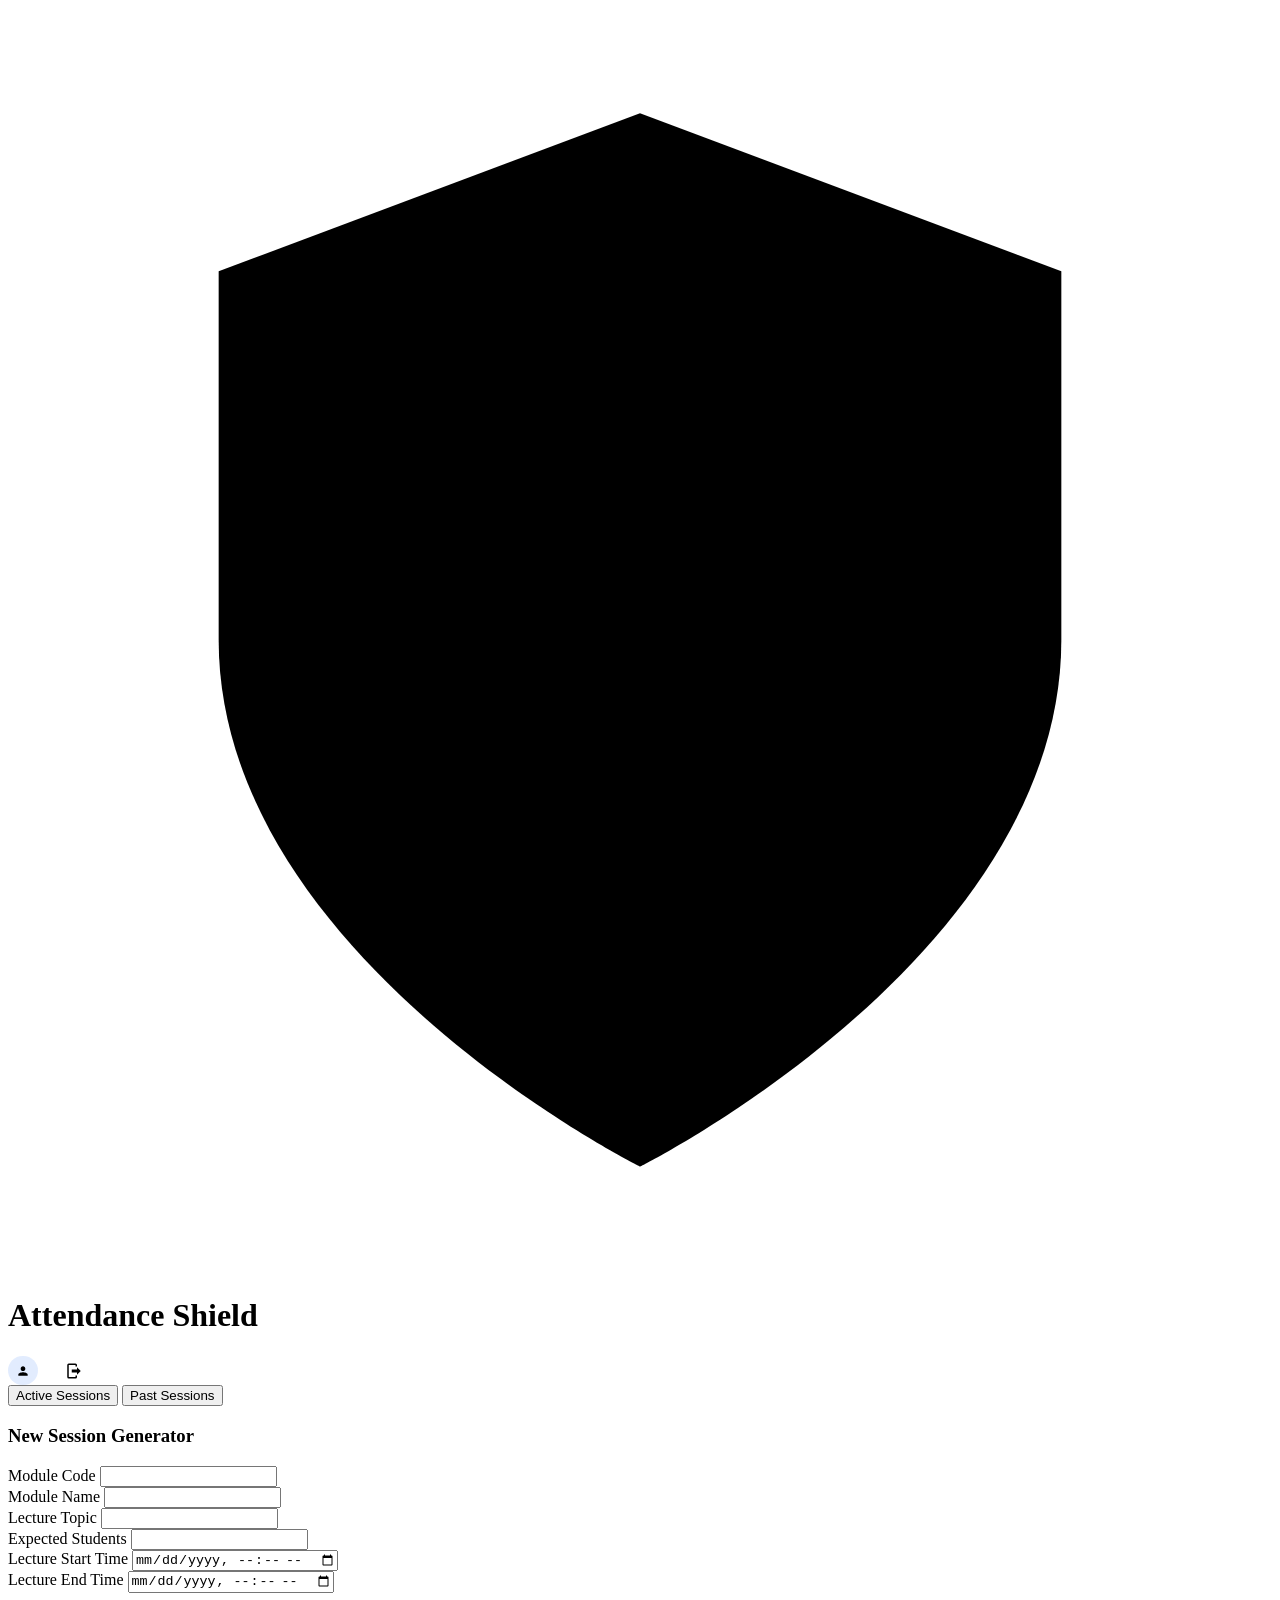
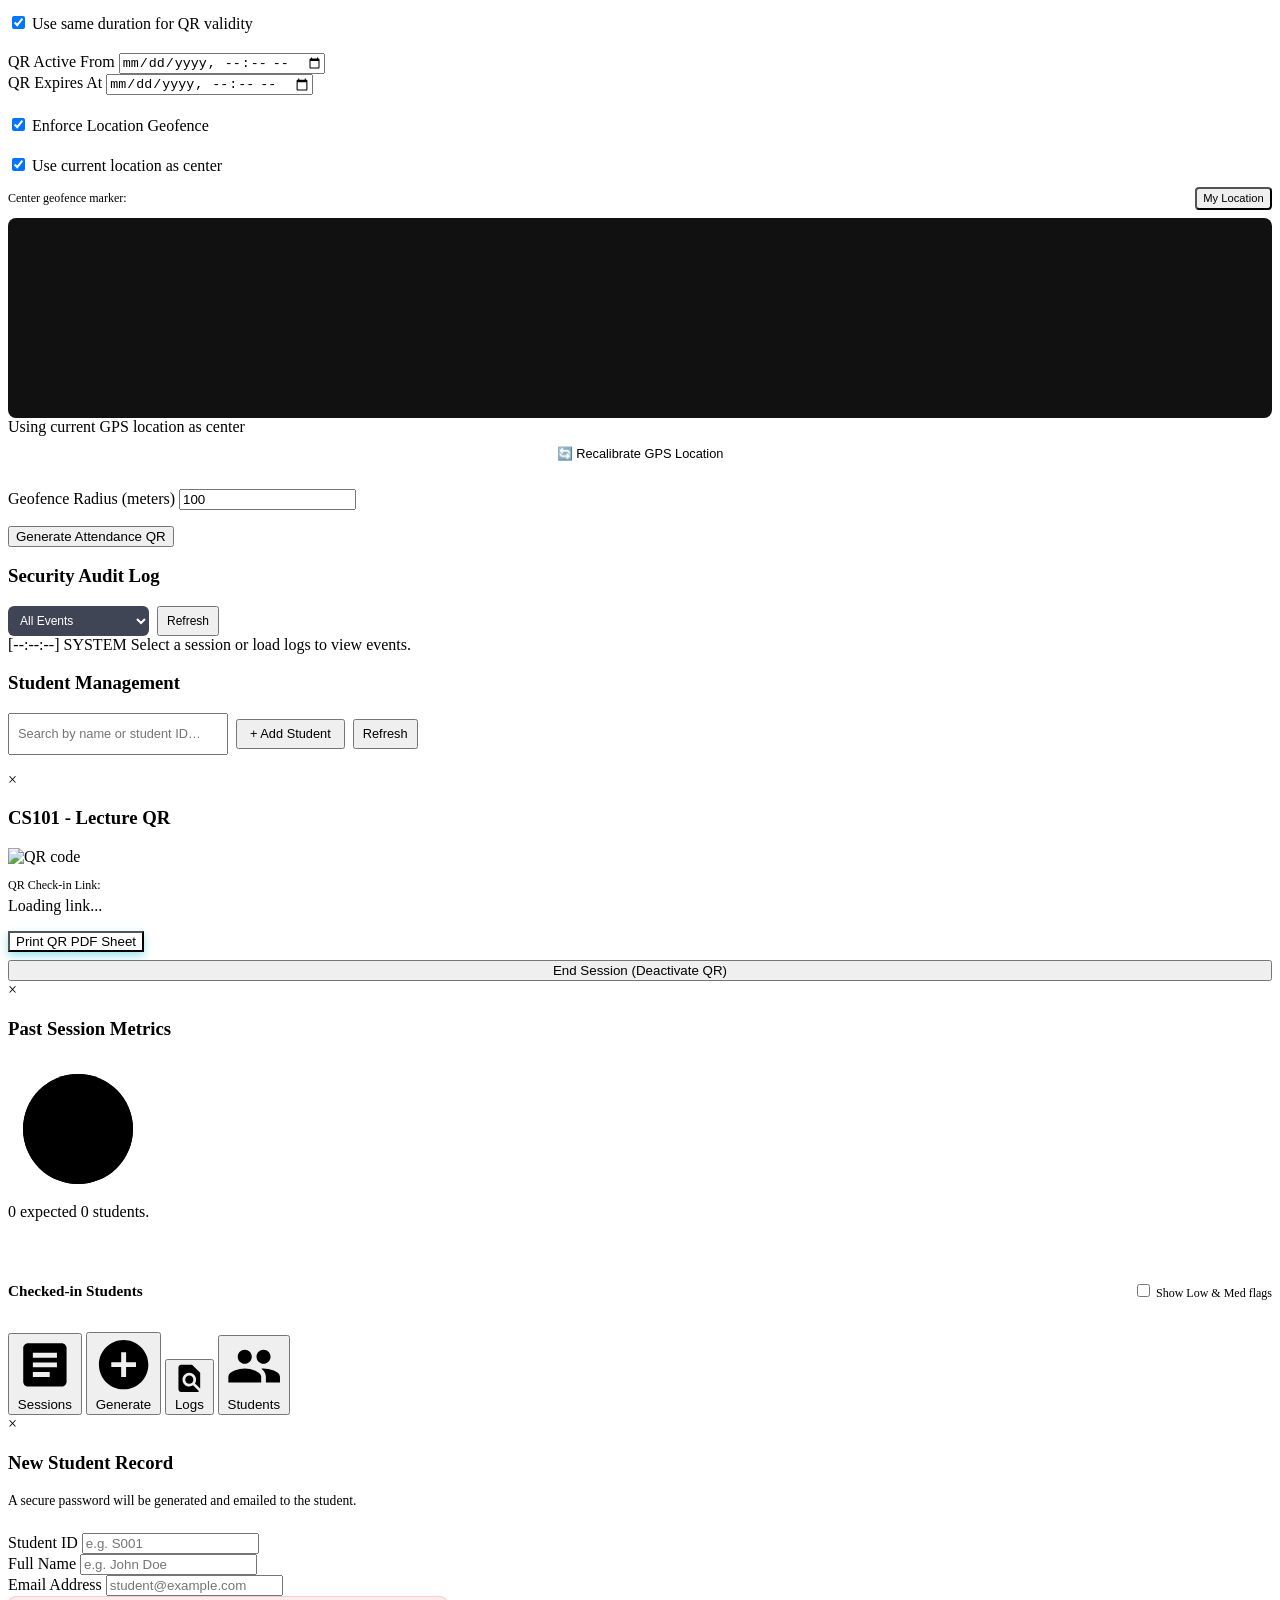
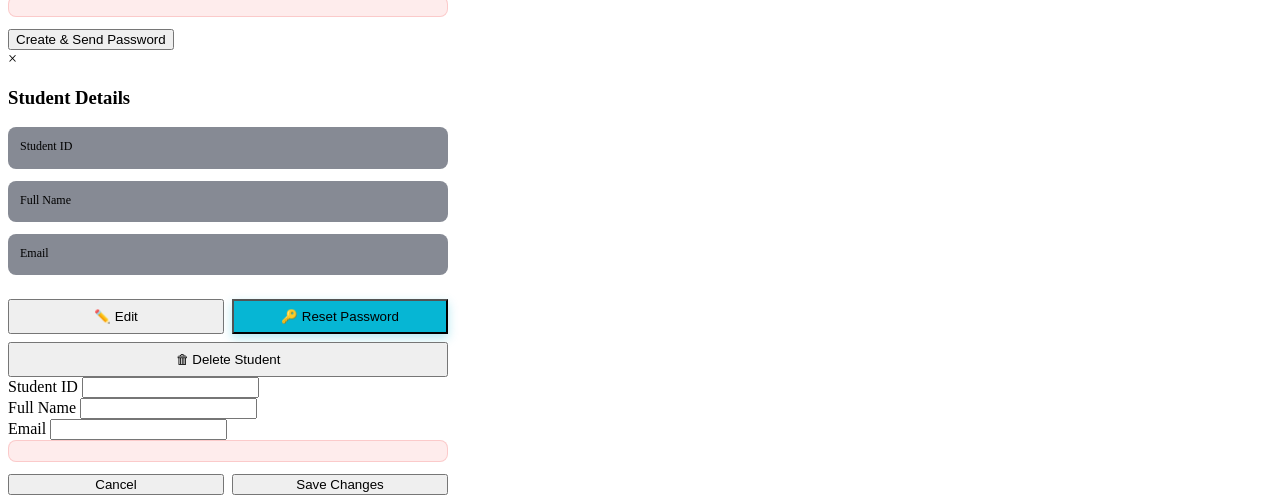
==== commit 4db0978e: "feat: redesign UI and add forgot password with OTP verification" ====
--- a/src/main/resources/static/index.html
+++ b/src/main/resources/static/index.html
@@ -18,820 +18,19 @@
     <script src="https://unpkg.com/leaflet@1.9.4/dist/leaflet.js"
         integrity="sha256-20nQCchB9co0qIjJZRGuk2/Z9VM+kNiyxNV1lvTlZBo=" crossorigin=""></script>
 
-    <style>
-        :root {
-            --bg-base: #0b0f19;
-            --bg-surface: rgba(20, 26, 46, 0.6);
-            --bg-card: rgba(28, 37, 65, 0.45);
-            --border-color: rgba(255, 255, 255, 0.08);
-            --text-primary: #f3f4f6;
-            --text-secondary: #9ca3af;
-            --color-primary: #3b82f6;
-            --color-primary-glow: rgba(59, 130, 246, 0.35);
-            --color-success: #10b981;
-            --color-warning: #f59e0b;
-            --color-danger: #ef4444;
-            --color-info: #06b6d4;
-            --font-outfit: 'Outfit', sans-serif;
-            --font-inter: 'Inter', sans-serif;
-        }
-
-        * {
-            box-sizing: border-box;
-            margin: 0;
-            padding: 0;
-            -webkit-tap-highlight-color: transparent;
-        }
-
-        body {
-            background-color: var(--bg-base);
-            background-image:
-                radial-gradient(at 0% 0%, rgba(59, 130, 246, 0.15) 0px, transparent 50%),
-                radial-gradient(at 100% 100%, rgba(6, 182, 212, 0.1) 0px, transparent 50%);
-            background-attachment: fixed;
-            color: var(--text-primary);
-            font-family: var(--font-inter);
-            min-height: 100vh;
-            display: flex;
-            flex-direction: column;
-            overflow-x: hidden;
-        }
-
-        /* Header Style */
-        header {
-            display: flex;
-            justify-content: space-between;
-            align-items: center;
-            padding: 1rem 1.25rem;
-            background: rgba(11, 15, 25, 0.85);
-            backdrop-filter: blur(16px);
-            -webkit-backdrop-filter: blur(16px);
-            border-bottom: 1px solid var(--border-color);
-            position: sticky;
-            top: 0;
-            z-index: 100;
-        }
-
-        header .logo-group {
-            display: flex;
-            align-items: center;
-            gap: 0.5rem;
-        }
-
-        header .logo-group svg {
-            width: 1.75rem;
-            height: 1.75rem;
-            fill: var(--color-primary);
-            filter: drop-shadow(0 0 6px var(--color-primary-glow));
-        }
-
-        header h1 {
-            font-family: var(--font-outfit);
-            font-size: 1.15rem;
-            font-weight: 700;
-            background: linear-gradient(135deg, #fff 30%, #a5b4fc 100%);
-            -webkit-background-clip: text;
-            -webkit-text-fill-color: transparent;
-        }
-
-        .user-badge {
-            background: rgba(255, 255, 255, 0.05);
-            border: 1px solid var(--border-color);
-            padding: 0.35rem 0.75rem;
-            border-radius: 9999px;
-            font-size: 0.75rem;
-            display: flex;
-            align-items: center;
-            gap: 0.5rem;
-        }
-
-        /* App Main Area */
-        main {
-            flex-grow: 1;
-            padding: 1rem 1rem 5.5rem 1rem;
-            max-width: 600px;
-            width: 100%;
-            margin: 0 auto;
-        }
-
-        .tab-content {
-            display: none;
-            animation: fadeIn 0.25s ease-out;
-        }
-
-        .tab-content.active {
-            display: block;
-        }
-
-        @keyframes fadeIn {
-            from {
-                opacity: 0;
-                transform: translateY(8px);
-            }
-
-            to {
-                opacity: 1;
-                transform: translateY(0);
-            }
-        }
-
-        /* Glass Card style */
-        .card {
-            background: var(--bg-surface);
-            backdrop-filter: blur(16px);
-            -webkit-backdrop-filter: blur(16px);
-            border: 1px solid var(--border-color);
-            border-radius: 1rem;
-            padding: 1.25rem;
-            box-shadow: 0 8px 32px 0 rgba(0, 0, 0, 0.37);
-            margin-bottom: 1.25rem;
-        }
-
-        .card-header {
-            display: flex;
-            justify-content: space-between;
-            align-items: center;
-            margin-bottom: 1.25rem;
-            border-bottom: 1px solid rgba(255, 255, 255, 0.05);
-            padding-bottom: 0.75rem;
-        }
-
-        .card-header h3 {
-            font-family: var(--font-outfit);
-            font-size: 1.15rem;
-            font-weight: 600;
-        }
-
-        /* Top Sub-Tabs for Sessions */
-        .sub-tab-bar {
-            display: grid;
-            grid-template-columns: 1fr 1fr;
-            background: rgba(255, 255, 255, 0.03);
-            border: 1px solid var(--border-color);
-            border-radius: 0.5rem;
-            padding: 0.25rem;
-            margin-bottom: 1.25rem;
-        }
-
-        .sub-tab-item {
-            background: none;
-            border: none;
-            color: var(--text-secondary);
-            font-family: var(--font-inter);
-            font-weight: 600;
-            font-size: 0.85rem;
-            padding: 0.6rem;
-            cursor: pointer;
-            border-radius: 0.375rem;
-            transition: all 0.2s ease;
-            text-align: center;
-        }
-
-        .sub-tab-item.active {
-            background: var(--color-primary);
-            color: white;
-            box-shadow: 0 2px 8px rgba(59, 130, 246, 0.4);
-        }
-
-        /* Buttons & Forms */
-        .btn {
-            display: inline-flex;
-            align-items: center;
-            justify-content: center;
-            padding: 0.65rem 1.25rem;
-            font-family: var(--font-inter);
-            font-weight: 600;
-            font-size: 0.875rem;
-            border-radius: 0.5rem;
-            border: none;
-            cursor: pointer;
-            transition: all 0.2s ease;
-            gap: 0.5rem;
-            text-decoration: none;
-        }
-
-        .btn-primary {
-            background: var(--color-primary);
-            color: white;
-            box-shadow: 0 4px 12px var(--color-primary-glow);
-            width: 100%;
-        }
-
-        .btn-primary:active {
-            transform: scale(0.98);
-        }
-
-        .btn-secondary {
-            background: rgba(255, 255, 255, 0.05);
-            color: var(--text-primary);
-            border: 1px solid var(--border-color);
-        }
-
-        .btn-danger {
-            background: var(--color-danger);
-            color: white;
-        }
-
-        .form-group {
-            margin-bottom: 1.15rem;
-        }
-
-        .form-group label {
-            display: block;
-            font-size: 0.825rem;
-            font-weight: 500;
-            color: var(--text-secondary);
-            margin-bottom: 0.4rem;
-        }
-
-        .form-input {
-            width: 100% !important;
-            box-sizing: border-box !important;
-            background: rgba(15, 23, 42, 0.6);
-            border: 1px solid var(--border-color);
-            padding: 0.7rem 0.85rem;
-            border-radius: 0.5rem;
-            color: white;
-            font-family: var(--font-inter);
-            font-size: 0.925rem;
-            outline: none;
-            transition: border-color 0.2s;
-        }
-
-        .form-input:focus {
-            border-color: var(--color-primary);
-        }
-
-        input[type="datetime-local"] {
-            display: block !important;
-            width: 100% !important;
-            max-width: 100% !important;
-            box-sizing: border-box !important;
-            padding: 0.7rem 0.5rem !important;
-        }
-
-        /* Preset account buttons */
-        .preset-container {
-            margin-top: 1.25rem;
-            text-align: center;
-        }
-
-        .preset-title {
-            font-size: 0.75rem;
-            text-transform: uppercase;
-            letter-spacing: 0.05em;
-            color: var(--text-secondary);
-            margin-bottom: 0.75rem;
-        }
-
-        .preset-grid {
-            display: grid;
-            grid-template-columns: 1fr 1fr;
-            gap: 0.5rem;
-        }
-
-        .preset-btn {
-            background: rgba(255, 255, 255, 0.03);
-            border: 1px solid var(--border-color);
-            color: var(--text-primary);
-            border-radius: 0.375rem;
-            padding: 0.5rem;
-            font-size: 0.75rem;
-            cursor: pointer;
-            transition: all 0.2s ease;
-        }
-
-        .preset-btn:active {
-            background: rgba(59, 130, 246, 0.1);
-            border-color: var(--color-primary);
-        }
-
-        /* Switches & Toggles */
-        .switch-group {
-            display: flex;
-            align-items: center;
-            gap: 0.65rem;
-            cursor: pointer;
-            font-size: 0.85rem;
-        }
-
-        .switch-input {
-            width: 2.25rem;
-            height: 1.25rem;
-            appearance: none;
-            background: rgba(255, 255, 255, 0.1);
-            border-radius: 9999px;
-            position: relative;
-            outline: none;
-            cursor: pointer;
-            transition: background 0.2s;
-        }
-
-        .switch-input:checked {
-            background: var(--color-primary);
-        }
-
-        .switch-input::before {
-            content: "";
-            position: absolute;
-            width: 1rem;
-            height: 1rem;
-            border-radius: 50%;
-            background: white;
-            top: 0.125rem;
-            left: 0.125rem;
-            transition: transform 0.2s;
-        }
-
-        .switch-input:checked::before {
-            transform: translateX(1rem);
-        }
-
-        /* Map Disabled Overlay */
-        #map-disabled-overlay {
-            position: absolute;
-            top: 0;
-            left: 0;
-            width: 100%;
-            height: 100%;
-            background: rgba(11, 15, 25, 0.75);
-            z-index: 1000;
-            display: flex;
-            align-items: center;
-            justify-content: center;
-            border-radius: 0.5rem;
-            color: var(--text-secondary);
-            font-size: 0.85rem;
-            text-align: center;
-            font-weight: 500;
-            pointer-events: all;
-        }
-
-        /* Map Maximized styles */
-        #lecturer-map-container.maximized {
-            position: fixed;
-            top: 0;
-            left: 0;
-            width: 100%;
-            height: 100%;
-            z-index: 9999;
-            background: var(--bg-base);
-            padding: 1rem;
-            display: flex;
-            flex-direction: column;
-            margin-bottom: 0 !important;
-            box-sizing: border-box;
-        }
-
-        #lecturer-map-container.maximized #lecturer-map {
-            flex-grow: 1;
-            height: 100% !important;
-        }
-
-        /* Sessions Cards */
-        .session-card {
-            background: rgba(28, 37, 65, 0.45);
-            border: 1px solid var(--border-color);
-            border-radius: 0.75rem;
-            padding: 1rem;
-            margin-bottom: 0.75rem;
-            cursor: pointer;
-            transition: border-color 0.2s;
-        }
-
-        .session-card:active {
-            border-color: var(--color-primary);
-        }
-
-        .session-card h4 {
-            font-family: var(--font-outfit);
-            font-size: 1rem;
-            margin-bottom: 0.25rem;
-        }
-
-        .session-card p {
-            font-size: 0.8rem;
-            color: var(--text-secondary);
-        }
-
-        .session-card .session-time {
-            color: var(--color-info);
-            font-weight: 500;
-            margin-top: 0.5rem;
-            font-size: 0.75rem;
-        }
-
-        /* Modals & Popups */
-        .modal {
-            position: fixed;
-            top: 0;
-            left: 0;
-            width: 100%;
-            height: 100%;
-            background: rgba(5, 7, 12, 0.85);
-            backdrop-filter: blur(8px);
-            -webkit-backdrop-filter: blur(8px);
-            z-index: 200;
-            display: flex;
-            align-items: center;
-            justify-content: center;
-            padding: 1.25rem;
-        }
-
-        .modal-content {
-            background: var(--bg-surface);
-            border: 1px solid var(--border-color);
-            border-radius: 1rem;
-            width: 100%;
-            max-width: 440px;
-            max-height: 85vh;
-            overflow-y: auto;
-            padding: 1.5rem;
-            position: relative;
-            box-shadow: 0 10px 30px rgba(0, 0, 0, 0.5);
-            animation: modalSlide 0.3s cubic-bezier(0.16, 1, 0.3, 1);
-        }
-
-        @keyframes modalSlide {
-            from {
-                transform: translateY(20px);
-                opacity: 0;
-            }
-
-            to {
-                transform: translateY(0);
-                opacity: 1;
-            }
-        }
-
-        .close-btn {
-            position: absolute;
-            top: 1rem;
-            right: 1.25rem;
-            font-size: 1.75rem;
-            font-weight: bold;
-            color: var(--text-secondary);
-            cursor: pointer;
-        }
-
-        .close-btn:hover {
-            color: white;
-        }
-
-        .modal-title {
-            font-family: var(--font-outfit);
-            font-size: 1.25rem;
-            font-weight: 600;
-            margin-bottom: 0.5rem;
-            text-align: center;
-            padding-right: 1.5rem;
-        }
-
-        /* SVG Circular Chart */
-        .chart-container {
-            display: flex;
-            flex-direction: column;
-            align-items: center;
-            gap: 0.75rem;
-            margin: 1rem 0;
-        }
-
-        .progress-circle {
-            transform: rotate(-90deg);
-            filter: drop-shadow(0 0 6px var(--color-primary-glow));
-        }
-
-        .progress-circle circle {
-            fill: none;
-            stroke-width: 9;
-        }
-
-        .progress-circle circle.bg {
-            stroke: rgba(255, 255, 255, 0.05);
-        }
-
-        .progress-circle circle.progress {
-            stroke: var(--color-primary);
-            stroke-linecap: round;
-            transition: stroke-dashoffset 0.6s ease;
-        }
-
-        .progress-circle text {
-            fill: var(--text-primary);
-            font-family: var(--font-outfit);
-            font-size: 1.3rem;
-            font-weight: 700;
-            transform: rotate(90deg);
-            transform-origin: 70px 70px;
-        }
-
-        .chart-stats {
-            text-align: center;
-            font-size: 0.8rem;
-            color: var(--text-secondary);
-        }
-
-        .chart-stats span {
-            font-weight: bold;
-            color: white;
-        }
-
-        /* Attendees list */
-        .attendee-list {
-            margin-top: 1.25rem;
-            display: flex;
-            flex-direction: column;
-            gap: 0.5rem;
-        }
-
-        .attendee-card {
-            background: rgba(255, 255, 255, 0.02);
-            border: 1px solid var(--border-color);
-            border-radius: 0.5rem;
-            padding: 0.75rem;
-        }
-
-        .attendee-main {
-            display: flex;
-            justify-content: space-between;
-            align-items: center;
-        }
-
-        .attendee-name {
-            font-weight: 600;
-            font-size: 0.85rem;
-        }
-
-        .attendee-id {
-            font-size: 0.75rem;
-            color: var(--text-secondary);
-        }
-
-        .flag-icon {
-            cursor: pointer;
-            font-size: 1.15rem;
-            filter: drop-shadow(0 0 4px rgba(239, 68, 68, 0.4));
-        }
-
-        .flag-reason-box {
-            margin-top: 0.5rem;
-            padding: 0.5rem;
-            background: rgba(239, 68, 68, 0.08);
-            border-left: 2px solid var(--color-danger);
-            font-size: 0.75rem;
-            color: #f87171;
-            border-radius: 0 0.25rem 0.25rem 0;
-            line-height: 1.35;
-        }
-
-        /* Bottom Navigation Bar */
-        .bottom-nav {
-            position: fixed;
-            bottom: 0;
-            left: 0;
-            width: 100%;
-            height: 4.5rem;
-            background: rgba(11, 15, 25, 0.9);
-            backdrop-filter: blur(20px);
-            -webkit-backdrop-filter: blur(20px);
-            border-top: 1px solid var(--border-color);
-            display: flex;
-            z-index: 150;
-        }
-
-        .nav-item {
-            background: none;
-            border: none;
-            color: var(--text-secondary);
-            display: flex;
-            flex-direction: column;
-            align-items: center;
-            justify-content: center;
-            gap: 0.25rem;
-            cursor: pointer;
-            font-family: var(--font-inter);
-            font-size: 0.7rem;
-            font-weight: 500;
-            transition: color 0.2s;
-            flex: 1;
-        }
-
-        .nav-item svg {
-            width: 1.35rem;
-            height: 1.35rem;
-            fill: currentColor;
-            transition: transform 0.2s;
-        }
-
-        .nav-item.active {
-            color: var(--color-primary);
-        }
-
-        .nav-item.active svg {
-            transform: translateY(-2px);
-            filter: drop-shadow(0 0 4px var(--color-primary-glow));
-        }
-
-        /* Console Logs tab */
-        .console-logs {
-            background: #05070f;
-            border-radius: 0.5rem;
-            padding: 1rem;
-            font-family: monospace;
-            font-size: 0.75rem;
-            height: 60vh;
-            overflow-y: auto;
-            border: 1px solid var(--border-color);
-            display: flex;
-            flex-direction: column;
-            gap: 0.35rem;
-        }
-
-        .console-line {
-            display: flex;
-            flex-wrap: wrap;
-            gap: 0.25rem;
-            line-height: 1.35;
-        }
-
-        .console-time {
-            color: var(--color-info);
-        }
-
-        .console-type {
-            font-weight: bold;
-        }
-
-        .console-type.success {
-            color: var(--color-success);
-        }
-
-        .console-type.failed {
-            color: var(--color-danger);
-        }
-
-        .console-type.attempt {
-            color: var(--color-warning);
-        }
-
-        .console-type.submit {
-            color: var(--color-primary);
-        }
-
-        .console-type.qr {
-            color: var(--color-info);
-        }
-
-        .console-msg {
-            color: var(--text-primary);
-        }
-
-        .hidden {
-            display: none !important;
-        }
-
-        /* Badges */
-        .badge {
-            display: inline-flex;
-            align-items: center;
-            padding: 0.2rem 0.5rem;
-            border-radius: 9999px;
-            font-size: 0.65rem;
-            font-weight: 600;
-            text-transform: uppercase;
-        }
-
-        .badge-none {
-            background: rgba(16, 185, 129, 0.1);
-            color: var(--color-success);
-            border: 1px solid rgba(16, 185, 129, 0.2);
-        }
-
-        .badge-low {
-            background: rgba(6, 182, 212, 0.1);
-            color: var(--color-info);
-            border: 1px solid rgba(6, 182, 212, 0.2);
-        }
-
-        .badge-medium {
-            background: rgba(245, 158, 11, 0.1);
-            color: var(--color-warning);
-            border: 1px solid rgba(245, 158, 11, 0.2);
-        }
-
-        .badge-high {
-            background: rgba(239, 68, 68, 0.1);
-            color: var(--color-danger);
-            border: 1px solid rgba(239, 68, 68, 0.2);
-        }
-
-        .badge-present {
-            background: rgba(16, 185, 129, 0.15);
-            color: #34d399;
-        }
-
-        .badge-late {
-            background: rgba(245, 158, 11, 0.15);
-            color: #fbbf24;
-        }
-
-        .badge-rejected {
-            background: rgba(239, 68, 68, 0.15);
-            color: #f87171;
-        }
-
-        .qr-display-box {
-            display: flex;
-            flex-direction: column;
-            align-items: center;
-            gap: 1rem;
-            text-align: center;
-        }
-
-        .qr-image {
-            background: white;
-            padding: 0.5rem;
-            border-radius: 0.5rem;
-            box-shadow: 0 4px 15px rgba(0, 0, 0, 0.5);
-            width: 180px;
-            height: 180px;
-        }
-
-        .qr-token-text {
-            font-family: monospace;
-            background: rgba(0, 0, 0, 0.3);
-            padding: 0.35rem 0.5rem;
-            border-radius: 0.25rem;
-            font-size: 0.75rem;
-            color: var(--color-info);
-            user-select: all;
-            word-break: break-all;
-        }
-
-        .notification {
-            position: fixed;
-            bottom: 5.5rem;
-            right: 1rem;
-            left: 1rem;
-            padding: 0.75rem 1.25rem;
-            border-radius: 0.5rem;
-            backdrop-filter: blur(12px);
-            border: 1px solid;
-            display: none;
-            align-items: center;
-            gap: 0.5rem;
-            box-shadow: 0 8px 24px rgba(0, 0, 0, 0.4);
-            z-index: 1000;
-            font-size: 0.8rem;
-        }
-
-        .notification.show {
-            display: flex;
-            animation: toastFadeIn 0.3s cubic-bezier(0.16, 1, 0.3, 1) forwards;
-        }
-
-        @keyframes toastFadeIn {
-            from {
-                transform: translateY(20px);
-                opacity: 0;
-            }
-
-            to {
-                transform: translateY(0);
-                opacity: 1;
-            }
-        }
-
-        .notification-success {
-            background: rgba(16, 185, 129, 0.15);
-            border-color: rgba(16, 185, 129, 0.3);
-            color: #34d399;
-        }
-
-        .notification-error {
-            background: rgba(239, 68, 68, 0.15);
-            border-color: rgba(239, 68, 68, 0.3);
-            color: #f87171;
-        }
-
-        @media (max-width: 600px) {
-            .card {
-                padding: 1rem 0.75rem !important;
-            }
-        }
-    </style>
+    <!-- Main Stylesheet Link -->
+    <link rel="stylesheet" href="/css/style.css">
 </head>
 
 <body>
 
     <header>
         <div class="logo-group">
-            <div>
-                <h1>Attendance Shield</h1>
-                <p style="font-size: 0.6rem; color: var(--text-secondary);">Instructor Portal</p>
-            </div>
-        </div>
-
+            <svg viewBox="0 0 24 24">
+                <path d="M12 22s8-4 8-10V5l-8-3-8 3v7c0 6 8 10 8 10z"/>
+            </svg>
+            <h1>Attendance Shield</h1>
+        </div>
         <div id="header-user" class="hidden">
             <div style="display: flex; align-items: center; gap: 0.65rem;">
                 <div class="user-avatar"
@@ -855,27 +54,6 @@
     </header>
 
     <main>
-
-        <!-- LOGIN CARD -->
-        <div id="auth-card" class="card auth-container">
-            <div style="text-align: center; margin-bottom: 1.25rem;">
-                <h2 style="font-size: 1.5rem; margin-bottom: 0.25rem;">Sign In</h2>
-                <p style="color: var(--text-secondary); font-size: 0.85rem;">Access lecturer dashboard</p>
-            </div>
-
-            <form id="login-form">
-                <div class="form-group">
-                    <label for="login-email">Email Address</label>
-                    <input type="email" id="login-email" class="form-input" placeholder="admin or lecturer" required>
-                </div>
-                <div class="form-group">
-                    <label for="login-password">Password</label>
-                    <input type="password" id="login-password" class="form-input" placeholder="••••••••" required>
-                </div>
-
-                <button type="submit" class="btn btn-primary" style="margin-top: 0.5rem;">Sign In</button>
-            </form>
-        </div>
 
         <!-- TAB 1: SESSIONS -->
         <div id="tab-sessions" class="tab-content">
@@ -1131,7 +309,7 @@
     </div>
 
     <!-- Bottom Navigation Bar -->
-    <div class="bottom-nav">
+    <div class="bottom-nav hidden">
         <button id="nav-sessions" class="nav-item" onclick="switchTab('sessions')">
             <svg viewBox="0 0 24 24">
                 <path
@@ -1247,1053 +425,8 @@
         </div>
     </div>
 
-    <script>
-        // API Base URL
-        const BASE_URL = window.location.origin;
-        let jwtToken = sessionStorage.getItem("jwt_token") || "";
-        let currentUser = null;
-        let activeSession = null;
-        let allSessions = [];
-        let checkinPollInterval = null;
-
-        // GPS Selection Center
-        let selectedLat = 6.9271;
-        let selectedLng = 79.8612;
-        let lecturerCurrentLat = null;
-        let lecturerCurrentLng = null;
-
-        // On Load
-        window.addEventListener('DOMContentLoaded', () => {
-            // Check query params if they scanned the QR
-            const urlParams = new URLSearchParams(window.location.search);
-            const scanToken = urlParams.get('token');
-            if (scanToken) {
-                window.location.href = `/attendance.html?token=${scanToken}`;
-                return;
-            }
-
-            if (jwtToken) {
-                parseAndValidateToken();
-            } else {
-                showAuthView();
-            }
-        });
-
-        // Set Auth Header
-        function getHeaders() {
-            return {
-                "Content-Type": "application/json",
-                "Authorization": jwtToken ? `Bearer ${jwtToken}` : ""
-            };
-        }
-
-        // Fill pre-set details
-        function fillCredential(email, password) {
-            document.getElementById("login-email").value = email;
-            document.getElementById("login-password").value = password;
-        }
-
-        // Show/Hide Panels
-        function showAuthView() {
-            document.getElementById("auth-card").classList.remove("hidden");
-            document.querySelectorAll(".tab-content").forEach(c => c.classList.remove("active"));
-            document.querySelector(".bottom-nav").classList.add("hidden");
-            document.getElementById("header-user").classList.add("hidden");
-        }
-
-        function showDashboard(role) {
-            document.getElementById("auth-card").classList.add("hidden");
-            document.getElementById("header-user").classList.remove("hidden");
-            document.querySelector(".bottom-nav").classList.remove("hidden");
-
-            document.getElementById("user-display-name").textContent = currentUser.fullName;
-
-            // Show Students nav tab for ADMIN only
-            if (role === 'ADMIN') {
-                document.getElementById("nav-students").classList.remove("hidden");
-            } else {
-                document.getElementById("nav-students").classList.add("hidden");
-            }
-
-            // Switch to Generate tab by default on sign-in
-            switchTab('generate');
-            initDateTimeFields();
-            acquireLecturerLocation();
-        }
-
-        // Navigation Switch tabs
-        function switchTab(tabId) {
-            if (!jwtToken) return;
-
-            document.querySelectorAll(".tab-content").forEach(el => el.classList.remove("active"));
-            document.getElementById(`tab-${tabId}`).classList.add("active");
-
-            document.querySelectorAll(".nav-item").forEach(item => item.classList.remove("active"));
-
-            // Map tabId to correct nav button (IDs are deterministic now)
-            const navIdMap = { sessions: 'nav-sessions', generate: 'nav-generate', logs: 'nav-logs', students: 'nav-students' };
-            const navEl = document.getElementById(navIdMap[tabId]);
-            if (navEl) navEl.classList.add("active");
-
-            if (tabId === 'sessions') {
-                loadSessions();
-            } else if (tabId === 'logs') {
-                loadSessions().then(() => {
-                    loadAuditLogs();
-                });
-            } else if (tabId === 'students') {
-                loadStudents();
-            }
-        }
-
-        // top sub-tabs toggling
-        function switchSubTab(subTabId) {
-            document.querySelectorAll(".sub-tab-item").forEach(el => el.classList.remove("active"));
-            document.getElementById(`subtab-${subTabId}-btn`).classList.add("active");
-
-            if (subTabId === 'active') {
-                document.getElementById("subtab-active-content").classList.remove("hidden");
-                document.getElementById("subtab-past-content").classList.add("hidden");
-            } else {
-                document.getElementById("subtab-active-content").classList.add("hidden");
-                document.getElementById("subtab-past-content").classList.remove("hidden");
-            }
-            renderSessionLists();
-        }
-
-        // Parse JWT
-        function parseAndValidateToken() {
-            try {
-                const base64Url = jwtToken.split('.')[1];
-                const base64 = base64Url.replace(/-/g, '+').replace(/_/g, '/');
-                const jsonPayload = decodeURIComponent(window.atob(base64).split('').map(c => {
-                    return '%' + ('00' + c.charCodeAt(0).toString(16)).slice(-2);
-                }).join(''));
-
-                const claims = JSON.parse(jsonPayload);
-
-                // Expiry Check
-                if (claims.exp * 1000 < Date.now()) {
-                    showToast("Session expired, please login again", "error");
-                    logout();
-                    return;
-                }
-
-                if (claims.role === 'STUDENT') {
-                    logout();
-                    return;
-                }
-
-                currentUser = {
-                    userId: claims.userId,
-                    email: claims.sub,
-                    role: claims.role,
-                    fullName: claims.role === 'LECTURER' ? 'Dr. Jane Smith' : claims.role === 'ADMIN' ? 'System Admin' : 'John Doe'
-                };
-
-                showDashboard(claims.role);
-            } catch (e) {
-                logout();
-            }
-        }
-
-        // Login Handler
-        document.getElementById("login-form").addEventListener("submit", async (e) => {
-            e.preventDefault();
-            const email = document.getElementById("login-email").value;
-            const password = document.getElementById("login-password").value;
-
-            try {
-                const res = await fetch(`${BASE_URL}/api/auth/login`, {
-                    method: "POST",
-                    headers: { "Content-Type": "application/json" },
-                    body: JSON.stringify({ email, password })
-                });
-
-                if (!res.ok) {
-                    const error = await res.json();
-                    throw new Error(error.message || "Login failed");
-                }
-
-                const data = await res.json();
-                if (data.role === 'STUDENT') {
-                    showToast("Access denied: Students are not allowed to log in to the admin/lecturer portal.", "error");
-                    return;
-                }
-
-                jwtToken = data.token;
-                sessionStorage.setItem("jwt_token", jwtToken);
-
-                currentUser = {
-                    userId: data.userId,
-                    email: data.email,
-                    fullName: data.fullName,
-                    role: data.role
-                };
-
-                showToast("Logged in successfully", "success");
-                showDashboard(data.role);
-
-            } catch (err) {
-                showToast(err.message, "error");
-            }
-        });
-
-        // Logout
-        function logout() {
-            sessionStorage.removeItem("jwt_token");
-            jwtToken = "";
-            currentUser = null;
-            activeSession = null;
-            allSessions = [];
-            if (checkinPollInterval) clearInterval(checkinPollInterval);
-            showAuthView();
-        }
-
-        // Toast Messages
-        function showToast(message, type = "success") {
-            const toast = document.getElementById("notification-toast");
-            toast.className = `notification show notification-${type}`;
-            document.getElementById("toast-message").textContent = message;
-
-            setTimeout(() => {
-                toast.classList.remove("show");
-            }, 3000);
-        }
-
-        // Lecturer GPS handling
-        function acquireLecturerLocation() {
-            if (navigator.geolocation) {
-                navigator.geolocation.getCurrentPosition(
-                    (position) => {
-                        lecturerCurrentLat = position.coords.latitude;
-                        lecturerCurrentLng = position.coords.longitude;
-
-                        if (document.getElementById("session-use-current-loc").checked) {
-                            selectedLat = lecturerCurrentLat;
-                            selectedLng = lecturerCurrentLng;
-                        }
-                    },
-                    (error) => {
-                        console.warn("Could not acquire lecturer GPS:", error.message);
-                    }
-                );
-            }
-        }
-
-        let lecturerMap = null;
-        let lecturerMarker = null;
-
-        function toggleLecturerMap(useCurrent) {
-            const overlay = document.getElementById("map-disabled-overlay");
-            if (useCurrent) {
-                overlay.classList.remove("hidden");
-                if (lecturerCurrentLat !== null) {
-                    selectedLat = lecturerCurrentLat;
-                    selectedLng = lecturerCurrentLng;
-                    if (lecturerMarker) {
-                        lecturerMarker.setLatLng([selectedLat, selectedLng]);
-                        lecturerMap.setView([selectedLat, selectedLng], 15);
-                    }
-                } else {
-                    acquireLecturerLocation();
-                }
-            } else {
-                overlay.classList.add("hidden");
-                initLecturerMap();
-            }
-        }
-
-        function initLecturerMap() {
-            setTimeout(() => {
-                if (!lecturerMap) {
-                    lecturerMap = L.map('lecturer-map').setView([selectedLat, selectedLng], 15);
-
-                    L.tileLayer('https://{s}.tile.openstreetmap.org/{z}/{x}/{y}.png', {
-                        maxZoom: 19,
-                        attribution: '&copy; <a href="https://openstreetmap.org/copyright">OpenStreetMap</a> contributors'
-                    }).addTo(lecturerMap);
-
-                    lecturerMarker = L.marker([selectedLat, selectedLng], { draggable: true }).addTo(lecturerMap);
-
-                    lecturerMarker.on('moveend', (e) => {
-                        const latLng = e.target.getLatLng();
-                        selectedLat = latLng.lat;
-                        selectedLng = latLng.lng;
-                    });
-
-                    lecturerMap.on('click', (e) => {
-                        lecturerMarker.setLatLng(e.latlng);
-                        selectedLat = e.latlng.lat;
-                        selectedLng = e.latlng.lng;
-                    });
-                } else {
-                    lecturerMap.setView([selectedLat, selectedLng], 15);
-                    lecturerMarker.setLatLng([selectedLat, selectedLng]);
-                    lecturerMap.invalidateSize();
-                }
-            }, 150);
-        }
-
-        function toggleMapMaximize() {
-            const container = document.getElementById("lecturer-map-container");
-            container.classList.toggle("maximized");
-            const isMaximized = container.classList.contains("maximized");
-
-            // Adjust height
-            const mapEl = document.getElementById("lecturer-map");
-            mapEl.style.height = isMaximized ? "100%" : "200px";
-
-            // Update maximize button text
-            const btn = document.getElementById("btn-map-maximize");
-            btn.textContent = isMaximized ? "Restore Size" : "Maximize Map";
-
-            if (lecturerMap) {
-                setTimeout(() => { lecturerMap.invalidateSize(); }, 200);
-            }
-        }
-
-        function relocateCurrentLocation() {
-            if (navigator.geolocation) {
-                navigator.geolocation.getCurrentPosition(
-                    (position) => {
-                        lecturerCurrentLat = position.coords.latitude;
-                        lecturerCurrentLng = position.coords.longitude;
-                        selectedLat = lecturerCurrentLat;
-                        selectedLng = lecturerCurrentLng;
-                        if (lecturerMap && lecturerMarker) {
-                            lecturerMarker.setLatLng([selectedLat, selectedLng]);
-                            lecturerMap.setView([selectedLat, selectedLng], 15);
-                        }
-                        showToast("Map centered on your current location", "success");
-                    },
-                    (error) => {
-                        showToast("Error getting location: " + error.message, "error");
-                    }
-                );
-            } else {
-                showToast("Geolocation is not supported by this browser.", "error");
-            }
-        }
-
-        function recalibrateLecturerLocation() {
-            const btn = document.getElementById("btn-lecturer-gps");
-            btn.disabled = true;
-            btn.textContent = "Acquiring Coordinates...";
-
-            if (navigator.geolocation) {
-                navigator.geolocation.getCurrentPosition(
-                    (position) => {
-                        lecturerCurrentLat = position.coords.latitude;
-                        lecturerCurrentLng = position.coords.longitude;
-
-                        if (document.getElementById("session-use-current-loc").checked) {
-                            selectedLat = lecturerCurrentLat;
-                            selectedLng = lecturerCurrentLng;
-                            if (lecturerMap && lecturerMarker) {
-                                lecturerMarker.setLatLng([selectedLat, selectedLng]);
-                                lecturerMap.setView([selectedLat, selectedLng], 15);
-                            }
-                        }
-
-                        btn.disabled = false;
-                        btn.textContent = "🔄 Recalibrate GPS Location";
-                        showToast("Lecturer GPS recalibrated successfully", "success");
-                    },
-                    (error) => {
-                        btn.disabled = false;
-                        btn.textContent = "🔄 Recalibrate GPS Location";
-                        let friendlyError = `Access Denied: ${error.message}`;
-                        if (error.code === 1) { // PERMISSION_DENIED
-                            friendlyError = "Permission Denied. Please enable location services in your browser settings.";
-                        }
-                        showToast(friendlyError, "error");
-                    },
-                    { enableHighAccuracy: true, timeout: 10000, maximumAge: 0 }
-                );
-            } else {
-                btn.disabled = false;
-                btn.textContent = "🔄 Recalibrate GPS Location";
-                showToast("Geolocation is not supported by this browser.", "error");
-            }
-        }
-
-        // Toggle Geofencing inputs
-        function toggleGeofenceFields(enabled) {
-            const fields = document.getElementById("geofence-fields");
-            if (enabled) {
-                fields.classList.remove("hidden");
-                const useCurrent = document.getElementById("session-use-current-loc").checked;
-                toggleLecturerMap(useCurrent);
-            } else {
-                fields.classList.add("hidden");
-            }
-        }
-
-        // Toggle QR Time inputs
-        function toggleQrTimeFields(enabled) {
-            const fields = document.getElementById("qr-time-fields");
-            if (enabled) {
-                fields.classList.add("hidden");
-            } else {
-                fields.classList.remove("hidden");
-            }
-        }
-
-        function initDateTimeFields() {
-            const now = new Date();
-            const startStr = formatLocalDateTime(now);
-            const endStr = formatLocalDateTime(new Date(now.getTime() + 60 * 60 * 1000)); // +1 hour
-
-            document.getElementById("lecture-start").value = startStr;
-            document.getElementById("lecture-end").value = endStr;
-            document.getElementById("qr-start").value = startStr;
-            document.getElementById("qr-end").value = endStr;
-        }
-
-        function formatLocalDateTime(date) {
-            const offset = date.getTimezoneOffset();
-            const adjustedDate = new Date(date.getTime() - (offset * 60 * 1000));
-            return adjustedDate.toISOString().slice(0, 16);
-        }
-
-        // Create Session Form Handler
-        document.getElementById("create-session-form").addEventListener("submit", async (e) => {
-            e.preventDefault();
-
-            const moduleCode = document.getElementById("session-module-code").value;
-            const moduleName = document.getElementById("session-module-name").value;
-            const lectureTopic = document.getElementById("session-topic").value;
-            const expectedStudents = parseInt(document.getElementById("session-expected").value);
-            const allowOutside = !document.getElementById("session-geofence").checked;
-
-            const lectureStartTime = document.getElementById("lecture-start").value;
-            const lectureEndTime = document.getElementById("lecture-end").value;
-            const useSameForQr = document.getElementById("session-same-for-qr").checked;
-
-            let qrActiveFrom = null;
-            let qrExpiresAt = null;
-
-            if (!useSameForQr) {
-                qrActiveFrom = document.getElementById("qr-start").value;
-                qrExpiresAt = document.getElementById("qr-end").value;
-            }
-
-            const payload = {
-                moduleCode,
-                moduleName,
-                lectureTopic,
-                expectedStudents,
-                lectureStartTime: lectureStartTime ? lectureStartTime + ":00" : null,
-                lectureEndTime: lectureEndTime ? lectureEndTime + ":00" : null,
-                useSameForQr,
-                qrActiveFrom: qrActiveFrom ? qrActiveFrom + ":00" : null,
-                qrExpiresAt: qrExpiresAt ? qrExpiresAt + ":00" : null,
-                allowOutsideLocation: allowOutside,
-                centerLat: allowOutside ? null : selectedLat,
-                centerLng: allowOutside ? null : selectedLng,
-                radiusMeters: allowOutside ? null : parseFloat(document.getElementById("session-radius").value)
-            };
-
-            try {
-                const res = await fetch(`${BASE_URL}/api/session/create`, {
-                    method: "POST",
-                    headers: getHeaders(),
-                    body: JSON.stringify(payload)
-                });
-
-                if (!res.ok) {
-                    const error = await res.json();
-                    throw new Error(error.message || "Failed to create session");
-                }
-
-                const data = await res.json();
-                showToast("Attendance session created", "success");
-                openQrModal(data);
-                loadSessions();
-
-            } catch (err) {
-                showToast(err.message, "error");
-            }
-        });
-
-        // Get Sessions
-        async function loadSessions() {
-            try {
-                const res = await fetch(`${BASE_URL}/api/session/all`, {
-                    headers: getHeaders()
-                });
-
-                if (!res.ok) throw new Error("Failed to fetch sessions");
-
-                allSessions = await res.json();
-                renderSessionLists();
-
-                const currentActive = allSessions.find(s => s.status === 'ACTIVE');
-                if (currentActive) {
-                    activeSession = currentActive;
-                    startActivePoll();
-                } else {
-                    activeSession = null;
-                    if (checkinPollInterval) clearInterval(checkinPollInterval);
-                }
-
-            } catch (err) {
-                console.error(err);
-            }
-        }
-
-        // Render lists of sessions in the top sub-tabs
-        function renderSessionLists() {
-            const activeList = document.getElementById("active-sessions-list");
-            const pastList = document.getElementById("past-sessions-list");
-
-            activeList.innerHTML = "";
-            pastList.innerHTML = "";
-
-            const activeItems = allSessions.filter(s => s.status === 'ACTIVE' || s.status === 'SCHEDULED');
-            const pastItems = allSessions.filter(s => s.status === 'ENDED');
-
-            if (activeItems.length === 0) {
-                activeList.innerHTML = `<p style="text-align:center; padding: 2rem; color: var(--text-secondary); font-size:0.85rem;">No active or scheduled sessions found.</p>`;
-            } else {
-                activeItems.forEach(s => {
-                    const card = document.createElement("div");
-                    card.className = "session-card";
-                    card.innerHTML = `
-                        <div style="display:flex; justify-content:space-between; align-items:center;">
-                            <h4>${s.moduleCode} - ${s.moduleName}</h4>
-                            <span class="badge badge-status-${s.status.toLowerCase()}">${s.status}</span>
-                        </div>
-                        <p>Topic: ${s.lectureTopic}</p>
-                        <div class="session-time" style="margin-bottom:0.75rem;">Active from: ${new Date(s.qrActiveFrom).toLocaleTimeString()} to ${new Date(s.qrExpiresAt).toLocaleTimeString()}</div>
-                        <div style="display:flex; gap:0.5rem;">
-                            <button class="btn btn-secondary btn-view-qr" style="flex:1; padding:0.4rem; font-size:0.75rem; border-radius:0.375rem;">View QR</button>
-                            <button class="btn btn-primary btn-view-attendance" style="flex:1; padding:0.4rem; font-size:0.75rem; border-radius:0.375rem; background:var(--color-success); box-shadow:none;">View Attendance</button>
-                        </div>
-                    `;
-                    card.querySelector(".btn-view-qr").onclick = (e) => {
-                        e.stopPropagation();
-                        openQrModal(s);
-                    };
-                    card.querySelector(".btn-view-attendance").onclick = (e) => {
-                        e.stopPropagation();
-                        openDetailModal(s);
-                    };
-                    activeList.appendChild(card);
-                });
-            }
-
-            if (pastItems.length === 0) {
-                pastList.innerHTML = `<p style="text-align:center; padding: 2rem; color: var(--text-secondary); font-size:0.85rem;">No past sessions found.</p>`;
-            } else {
-                pastItems.forEach(s => {
-                    const card = document.createElement("div");
-                    card.className = "session-card";
-                    card.onclick = () => openDetailModal(s);
-                    card.innerHTML = `
-                        <h4>${s.moduleCode} - ${s.moduleName}</h4>
-                        <p>Topic: ${s.lectureTopic}</p>
-                        <div class="session-time" style="color:var(--text-secondary);">Ended on: ${new Date(s.lectureEndTime).toLocaleDateString()} at ${new Date(s.lectureEndTime).toLocaleTimeString()}</div>
-                    `;
-                    pastList.appendChild(card);
-                });
-            }
-        }
-
-        // Active Poll
-        function startActivePoll() {
-            if (checkinPollInterval) clearInterval(checkinPollInterval);
-            checkinPollInterval = setInterval(() => {
-                loadAuditLogs();
-                if (currentDetailSession && activeSession && currentDetailSession.sessionId === activeSession.sessionId) {
-                    loadSessionRecords(currentDetailSession.sessionId);
-                }
-            }, 5000);
-        }
-
-        // QR Code Modal operations
-        function openQrModal(session) {
-            document.getElementById("modal-qr-title").textContent = `${session.moduleCode} - Active Session`;
-
-            const targetUrl = `${window.location.origin}/attendance.html?token=${session.qrToken}`;
-            const qrApiUrl = `https://api.qrserver.com/v1/create-qr-code/?size=200x200&data=${encodeURIComponent(targetUrl)}`;
-
-            document.getElementById("qr-code-img").src = qrApiUrl;
-            document.getElementById("qr-link-href").textContent = targetUrl;
-
-            document.getElementById("btn-modal-print").onclick = () => printQrPDF(session);
-
-            // End session button inside modal
-            document.getElementById("btn-modal-end").onclick = async () => {
-                if (confirm("End session? Student check-ins will stop.")) {
-                    try {
-                        const res = await fetch(`${BASE_URL}/api/session/${session.sessionId}`, {
-                            method: "DELETE",
-                            headers: getHeaders()
-                        });
-
-                        if (res.ok) {
-                            showToast("Session ended", "success");
-                            closeQrModal();
-                            loadSessions();
-                        } else {
-                            throw new Error("Failed to delete session");
-                        }
-                    } catch (e) {
-                        showToast(e.message, "error");
-                    }
-                }
-            };
-
-            document.getElementById("qr-modal").classList.remove("hidden");
-        }
-
-        function closeQrModal() {
-            document.getElementById("qr-modal").classList.add("hidden");
-        }
-
-        // Print PDF helper using browser printing window
-        function printQrPDF(session) {
-            const printWindow = window.open("", "_blank");
-            const targetUrl = `${window.location.origin}/attendance.html?token=${session.qrToken}`;
-            const qrApiUrl = `https://api.qrserver.com/v1/create-qr-code/?size=300x300&data=${encodeURIComponent(targetUrl)}`;
-
-            printWindow.document.write(`
-                <html>
-                <head>
-                    <title>Attendance QR Code - ${session.moduleCode}</title>
-                    <style>
-                        body {
-                            font-family: 'Inter', sans-serif;
-                            text-align: center;
-                            padding: 3rem;
-                            color: #000;
-                        }
-                        .container {
-                            border: 2px solid #000;
-                            border-radius: 1rem;
-                            padding: 3rem;
-                            max-width: 500px;
-                            margin: auto;
-                        }
-                        h1 { font-size: 2rem; margin-bottom: 0.5rem; }
-                        h2 { font-size: 1.25rem; font-weight: normal; margin-bottom: 1.5rem; color: #555; }
-                        .qr-img { width: 300px; height: 300px; margin: 2rem 0; }
-                        .link { font-family: monospace; font-size: 0.9rem; color: #000; word-break: break-all; margin-top: 1rem; }
-                    </style>
-                </head>
-                <body>
-                    <div class="container">
-                        <h1>${session.moduleCode} - ${session.moduleName}</h1>
-                        <h2>Topic: ${session.lectureTopic}</h2>
-                        <p>Lecture Start: ${new Date(session.lectureStartTime).toLocaleString()}</p>
-                        <img class="qr-img" src="${qrApiUrl}" alt="QR code" />
-                        <div class="link">${targetUrl}</div>
-                    </div>
-                    <script>
-                        window.onload = function() {
-                            window.print();
-                            setTimeout(function() { window.close(); }, 500);
-                        }
-                    <\/script>
-                </body>
-                </html>
-            `);
-            printWindow.document.close();
-        }
-
-        // Past Session Details Modal operations
-        let currentDetailSession = null;
-        let currentSessionRecords = [];
-
-        async function openDetailModal(session) {
-            currentDetailSession = session;
-            document.getElementById("modal-detail-title").textContent = `${session.moduleCode} - Statistics`;
-            document.getElementById("modal-detail-topic").textContent = `Topic: ${session.lectureTopic}`;
-
-            // Add listener to flag checkbox
-            document.getElementById("checkbox-show-low-med").checked = false;
-            document.getElementById("checkbox-show-low-med").onclick = () => renderAttendeeList();
-
-            await loadSessionRecords(session.sessionId);
-            document.getElementById("detail-modal").classList.remove("hidden");
-        }
-
-        function closeDetailModal() {
-            document.getElementById("detail-modal").classList.add("hidden");
-            currentDetailSession = null;
-            currentSessionRecords = [];
-        }
-
-        async function loadSessionRecords(sessionId) {
-            try {
-                const res = await fetch(`${BASE_URL}/api/attendance/session/${sessionId}`, {
-                    headers: getHeaders()
-                });
-
-                if (!res.ok) return;
-
-                currentSessionRecords = await res.json();
-
-                // Draw chart & attendee cards
-                renderDetailChart();
-                renderAttendeeList();
-
-            } catch (err) {
-                console.error(err);
-            }
-        }
-
-        function renderDetailChart() {
-            const expected = currentDetailSession.expectedStudents || 1;
-            const attended = currentSessionRecords.filter(r => r.status === 'PRESENT' || r.status === 'LATE').length;
-
-            document.getElementById("attended-count").textContent = attended;
-            document.getElementById("expected-count").textContent = expected;
-
-            const percent = Math.min(100, Math.round((attended / expected) * 100));
-            document.getElementById("attendance-percent").textContent = `${percent}%`;
-
-            // SVG circle dashoffset
-            // Circumference of circle r=55 is 2 * PI * 55 = 345.5
-            const offset = 345.5 - (345.5 * percent) / 100;
-            const circle = document.getElementById("attendance-chart");
-            circle.style.strokeDashoffset = offset;
-        }
-
-        function renderAttendeeList() {
-            const container = document.getElementById("attendees-list-box");
-            container.innerHTML = "";
-
-            if (currentSessionRecords.length === 0) {
-                container.innerHTML = `<p style="text-align:center; font-size:0.8rem; color:var(--text-secondary); padding: 1rem 0;">No attendees recorded.</p>`;
-                return;
-            }
-
-            const showLowMed = document.getElementById("checkbox-show-low-med").checked;
-
-            currentSessionRecords.forEach(r => {
-                // Determine if we show flag icon
-                let showFlag = false;
-                if (r.flagLevel === 'HIGH') {
-                    showFlag = true;
-                } else if ((r.flagLevel === 'MEDIUM' || r.flagLevel === 'LOW') && showLowMed) {
-                    showFlag = true;
-                }
-
-                const card = document.createElement("div");
-                card.className = "attendee-card";
-                card.innerHTML = `
-                    <div class="attendee-main">
-                        <div>
-                            <div class="attendee-name">${r.studentName}</div>
-                            <div class="attendee-id">ID: ${r.studentId} | status: ${r.status}</div>
-                        </div>
-                        ${showFlag ? `<span class="flag-icon" onclick="toggleFlagReason(this)">🚩</span>` : ''}
-                    </div>
-                    ${showFlag ? `
-                        <div class="flag-reason-box hidden">
-                            <strong>Flag Level: ${r.flagLevel}</strong><br>
-                            Reason: ${r.flagReason || 'Generic security flag'}
-                        </div>
-                    ` : ''}
-                `;
-                container.appendChild(card);
-            });
-        }
-
-        function toggleFlagReason(iconElement) {
-            const reasonBox = iconElement.closest(".attendee-card").querySelector(".flag-reason-box");
-            if (reasonBox) {
-                reasonBox.classList.toggle("hidden");
-            }
-        }
-
-        let allLoadedLogs = [];
-
-        // Get Audit Logs
-        async function loadAuditLogs() {
-            const sessionId = activeSession ? activeSession.sessionId : (allSessions.length > 0 ? allSessions[0].sessionId : null);
-            if (!sessionId) return;
-
-            try {
-                const res = await fetch(`${BASE_URL}/api/events/session/${sessionId}`, {
-                    headers: getHeaders()
-                });
-
-                if (!res.ok) return;
-
-                allLoadedLogs = await res.json();
-                filterLogs();
-
-            } catch (e) {
-                console.error(e);
-            }
-        }
-
-        function filterLogs() {
-            const filterVal = document.getElementById("log-filter").value;
-            const consoleBox = document.getElementById("console-box");
-            consoleBox.innerHTML = "";
-
-            const filtered = filterVal === "ALL" ? allLoadedLogs : allLoadedLogs.filter(l => l.eventType === filterVal);
-
-            if (filtered.length === 0) {
-                consoleBox.innerHTML = `<div class="console-line"><span class="console-time">[--:--:--]</span><span class="console-type sys">SYSTEM</span><span class="console-msg">No event logs captured matching the selected filter.</span></div>`;
-                return;
-            }
-
-            filtered.forEach(l => {
-                const date = new Date(l.timestamp);
-                const timeStr = date.toLocaleTimeString();
-
-                let typeClass = "sys";
-                const et = l.eventType || "";
-                if (et === "LOGIN_SUCCESS") typeClass = "success";
-                else if (et === "LOGIN_FAILED") typeClass = "failed";
-                else if (et === "LOGIN_ATTEMPT") typeClass = "attempt";
-                else if (et === "ATTENDANCE_SUBMITTED") typeClass = "submit";
-                else if (et === "QR_GENERATED" || et === "QR_OPENED") typeClass = "qr";
-
-                const div = document.createElement("div");
-                div.className = "console-line";
-                div.innerHTML = `
-                    <span class="console-time">[${timeStr}]</span>
-                    <span class="console-type ${typeClass}">${l.eventType}</span>
-                    <span class="console-msg">
-                        User: ${l.userEmail || 'Anonymous'} | IP: ${l.ipAddress} | Info: ${l.extraData || 'None'}
-                    </span>
-                `;
-                consoleBox.appendChild(div);
-            });
-        }
-
-        // Close modal when clicking outside modal-content
-        window.onclick = function (event) {
-            const qrModal = document.getElementById("qr-modal");
-            const detailModal = document.getElementById("detail-modal");
-            const addStudentModal = document.getElementById("add-student-modal");
-            const studentDetailModal = document.getElementById("student-detail-modal");
-            if (event.target === qrModal) closeQrModal();
-            if (event.target === detailModal) closeDetailModal();
-            if (event.target === addStudentModal) closeAddStudentModal();
-            if (event.target === studentDetailModal) closeStudentDetailModal();
-        }
-
-        // ─── STUDENT MANAGEMENT ────────────────────────────────────────────
-
-        let allStudents = [];
-        let selectedStudent = null;
-
-        async function loadStudents() {
-            try {
-                const res = await fetch(`${BASE_URL}/api/students`, { headers: getHeaders() });
-                if (!res.ok) return;
-                allStudents = await res.json();
-                renderStudentCards(allStudents);
-            } catch (e) {
-                console.error("[Students] Load error:", e);
-            }
-        }
-
-        function renderStudentCards(students) {
-            const grid = document.getElementById("student-cards-grid");
-            grid.innerHTML = "";
-            if (students.length === 0) {
-                grid.innerHTML = `<div style="grid-column:1/-1;text-align:center;color:var(--text-secondary);padding:2rem;">No students found.</div>`;
-                return;
-            }
-            students.forEach(s => {
-                const card = document.createElement("div");
-                card.className = "attendee-card";
-                card.style.cssText = "cursor:pointer;transition:transform 0.15s,box-shadow 0.15s;";
-                card.onmouseenter = () => { card.style.transform = "translateY(-2px)"; card.style.boxShadow = "0 8px 24px rgba(59,130,246,0.2)"; };
-                card.onmouseleave = () => { card.style.transform = ""; card.style.boxShadow = ""; };
-                card.onclick = () => openStudentDetailModal(s);
-                card.innerHTML = `
-                    <div style="display:flex;align-items:center;gap:0.75rem;">
-                        <div style="width:2.5rem;height:2.5rem;border-radius:50%;background:linear-gradient(135deg,#3b82f6,#8b5cf6);display:flex;align-items:center;justify-content:center;font-weight:700;font-size:1rem;flex-shrink:0;">
-                            ${(s.fullName || "?")[0].toUpperCase()}
-                        </div>
-                        <div style="overflow:hidden;">
-                            <div style="font-weight:600;font-size:0.9rem;white-space:nowrap;overflow:hidden;text-overflow:ellipsis;">${s.fullName}</div>
-                            <div style="font-size:0.75rem;color:var(--text-secondary);font-family:monospace;">${s.studentId || "—"}</div>
-                        </div>
-                    </div>`;
-                grid.appendChild(card);
-            });
-        }
-
-        function filterStudentCards() {
-            const q = document.getElementById("student-search").value.toLowerCase().trim();
-            const filtered = q
-                ? allStudents.filter(s =>
-                    (s.fullName || "").toLowerCase().includes(q) ||
-                    (s.studentId || "").toLowerCase().includes(q))
-                : allStudents;
-            renderStudentCards(filtered);
-        }
-
-        // ── Add Student Modal ──
-        function openAddStudentModal() {
-            document.getElementById("add-student-form").reset();
-            document.getElementById("add-student-error").classList.add("hidden");
-            document.getElementById("add-student-submit-btn").disabled = false;
-            document.getElementById("add-student-modal").classList.remove("hidden");
-        }
-
-        function closeAddStudentModal() {
-            document.getElementById("add-student-modal").classList.add("hidden");
-        }
-
-        document.getElementById("add-student-form").addEventListener("submit", async (e) => {
-            e.preventDefault();
-            const errorBox = document.getElementById("add-student-error");
-            const btn = document.getElementById("add-student-submit-btn");
-            errorBox.classList.add("hidden");
-            btn.disabled = true;
-            btn.textContent = "Creating…";
-
-            const payload = {
-                studentId: document.getElementById("add-student-id").value.trim(),
-                fullName:  document.getElementById("add-student-name").value.trim(),
-                email:     document.getElementById("add-student-email").value.trim()
-            };
-
-            try {
-                const res = await fetch(`${BASE_URL}/api/students`, {
-                    method: "POST",
-                    headers: getHeaders(),
-                    body: JSON.stringify(payload)
-                });
-                if (!res.ok) {
-                    let msg = `Error (HTTP ${res.status})`;
-                    try { const b = await res.json(); msg = b.message || msg; } catch(_) {}
-                    throw new Error(msg);
-                }
-                closeAddStudentModal();
-                showToast("Student created — password sent by email", "success");
-                await loadStudents();
-            } catch (err) {
-                console.error("[AddStudent]", err);
-                errorBox.textContent = err.message;
-                errorBox.classList.remove("hidden");
-            } finally {
-                btn.disabled = false;
-                btn.textContent = "Create & Send Password";
-            }
-        });
-
-        // ── Student Detail Modal ──
-        function openStudentDetailModal(student) {
-            selectedStudent = student;
-            document.getElementById("detail-student-heading").textContent = student.fullName;
-            document.getElementById("view-student-id").textContent = student.studentId || "—";
-            document.getElementById("view-student-name").textContent = student.fullName;
-            document.getElementById("view-student-email").textContent = student.email;
-
-            document.getElementById("student-view-mode").classList.remove("hidden");
-            document.getElementById("student-edit-mode").classList.add("hidden");
-            document.getElementById("student-detail-modal").classList.remove("hidden");
-        }
-
-        function closeStudentDetailModal() {
-            document.getElementById("student-detail-modal").classList.add("hidden");
-            selectedStudent = null;
-        }
-
-        function enterEditMode() {
-            document.getElementById("edit-student-id").value   = selectedStudent.studentId || "";
-            document.getElementById("edit-student-name").value = selectedStudent.fullName;
-            document.getElementById("edit-student-email").value = selectedStudent.email;
-            document.getElementById("edit-student-error").classList.add("hidden");
-            document.getElementById("student-view-mode").classList.add("hidden");
-            document.getElementById("student-edit-mode").classList.remove("hidden");
-        }
-
-        function exitEditMode() {
-            document.getElementById("student-view-mode").classList.remove("hidden");
-            document.getElementById("student-edit-mode").classList.add("hidden");
-        }
-
-        document.getElementById("edit-student-form").addEventListener("submit", async (e) => {
-            e.preventDefault();
-            const errorBox = document.getElementById("edit-student-error");
-            errorBox.classList.add("hidden");
-
-            const payload = {
-                studentId: document.getElementById("edit-student-id").value.trim(),
-                fullName:  document.getElementById("edit-student-name").value.trim(),
-                email:     document.getElementById("edit-student-email").value.trim()
-            };
-
-            try {
-                const res = await fetch(`${BASE_URL}/api/students/${selectedStudent.userId}`, {
-                    method: "PUT",
-                    headers: getHeaders(),
-                    body: JSON.stringify(payload)
-                });
-                if (!res.ok) {
-                    let msg = `Error (HTTP ${res.status})`;
-                    try { const b = await res.json(); msg = b.message || msg; } catch(_) {}
-                    throw new Error(msg);
-                }
-                const updated = await res.json();
-                selectedStudent = updated;
-                closeStudentDetailModal();
-                showToast("Student record updated", "success");
-                await loadStudents();
-            } catch (err) {
-                console.error("[EditStudent]", err);
-                errorBox.textContent = err.message;
-                errorBox.classList.remove("hidden");
-            }
-        });
-
-        async function deleteStudent() {
-            if (!selectedStudent) return;
-            if (!confirm(`Delete student "${selectedStudent.fullName}"? This cannot be undone.`)) return;
-
-            try {
-                const res = await fetch(`${BASE_URL}/api/students/${selectedStudent.userId}`, {
-                    method: "DELETE",
-                    headers: getHeaders()
-                });
-                if (!res.ok) throw new Error(`Delete failed (HTTP ${res.status})`);
-                closeStudentDetailModal();
-                showToast("Student deleted", "success");
-                await loadStudents();
-            } catch (err) {
-                console.error("[DeleteStudent]", err);
-                showToast(err.message, "error");
-            }
-        }
-
-        async function resetStudentPassword() {
-            if (!selectedStudent) return;
-            const btn = document.getElementById("btn-reset-password");
-            btn.disabled = true;
-            btn.textContent = "Sending…";
-
-            try {
-                const res = await fetch(`${BASE_URL}/api/students/${selectedStudent.userId}/reset-password`, {
-                    method: "POST",
-                    headers: getHeaders()
-                });
-                if (!res.ok) throw new Error(`Reset failed (HTTP ${res.status})`);
-                showToast("New password sent to student's email", "success");
-                closeStudentDetailModal();
-            } catch (err) {
-                console.error("[ResetPassword]", err);
-                showToast(err.message, "error");
-            } finally {
-                btn.disabled = false;
-                btn.textContent = "🔑 Reset Password";
-            }
-        }
-
-    </script>
+    <!-- Main JS Link -->
+    <script src="/script/script.js"></script>
 </body>
 
 </html>
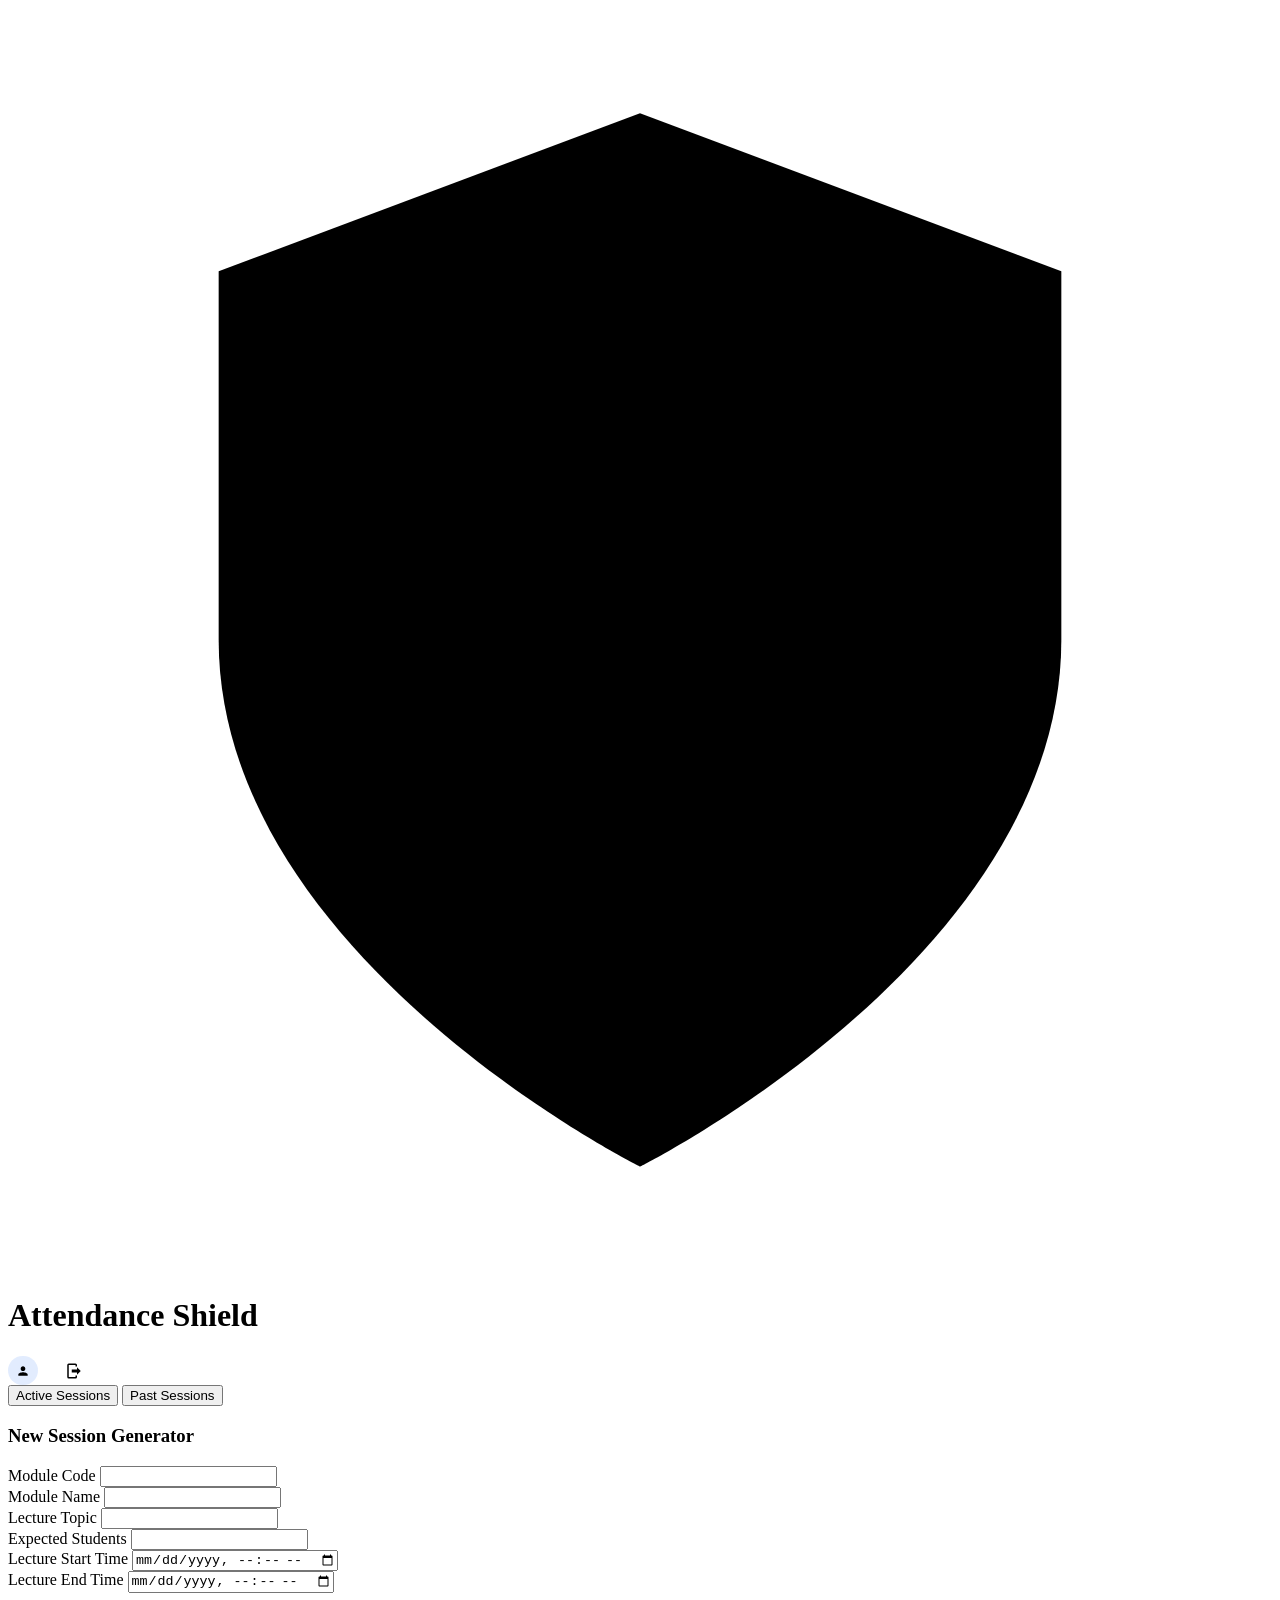
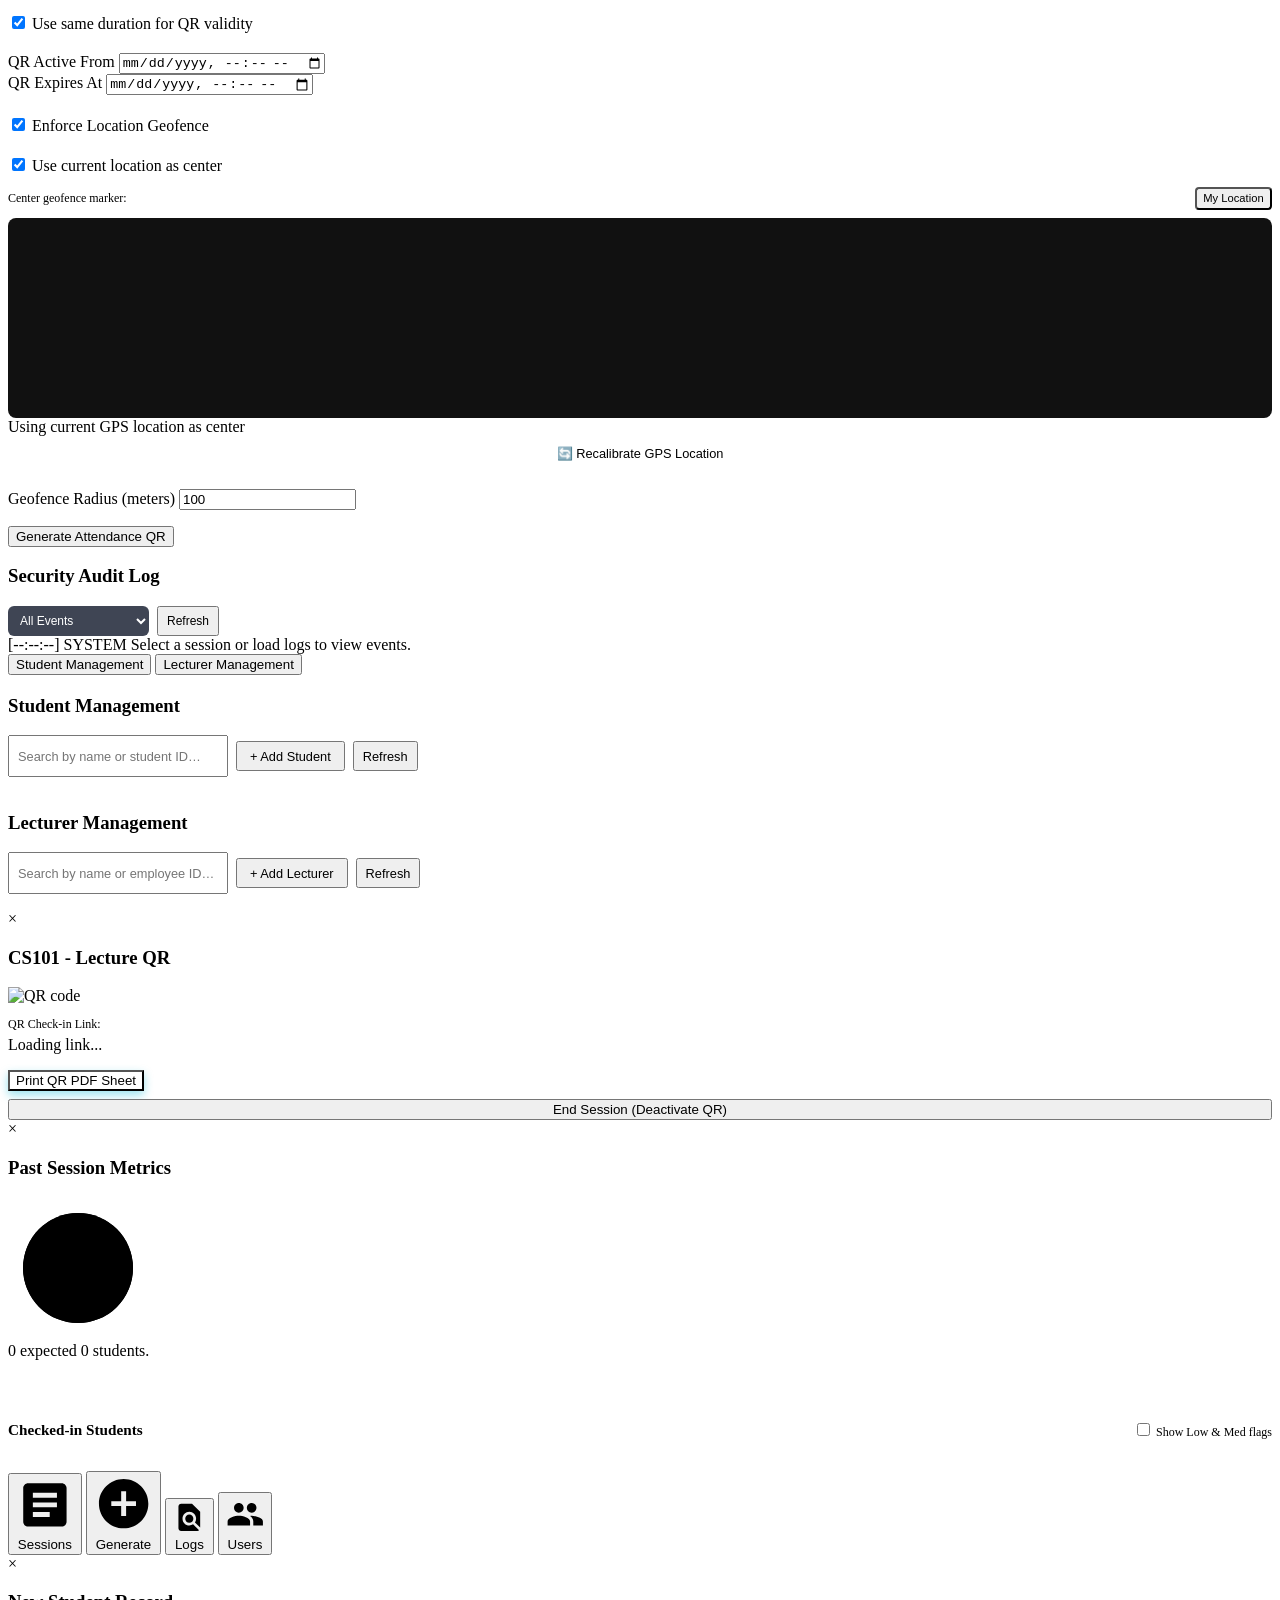
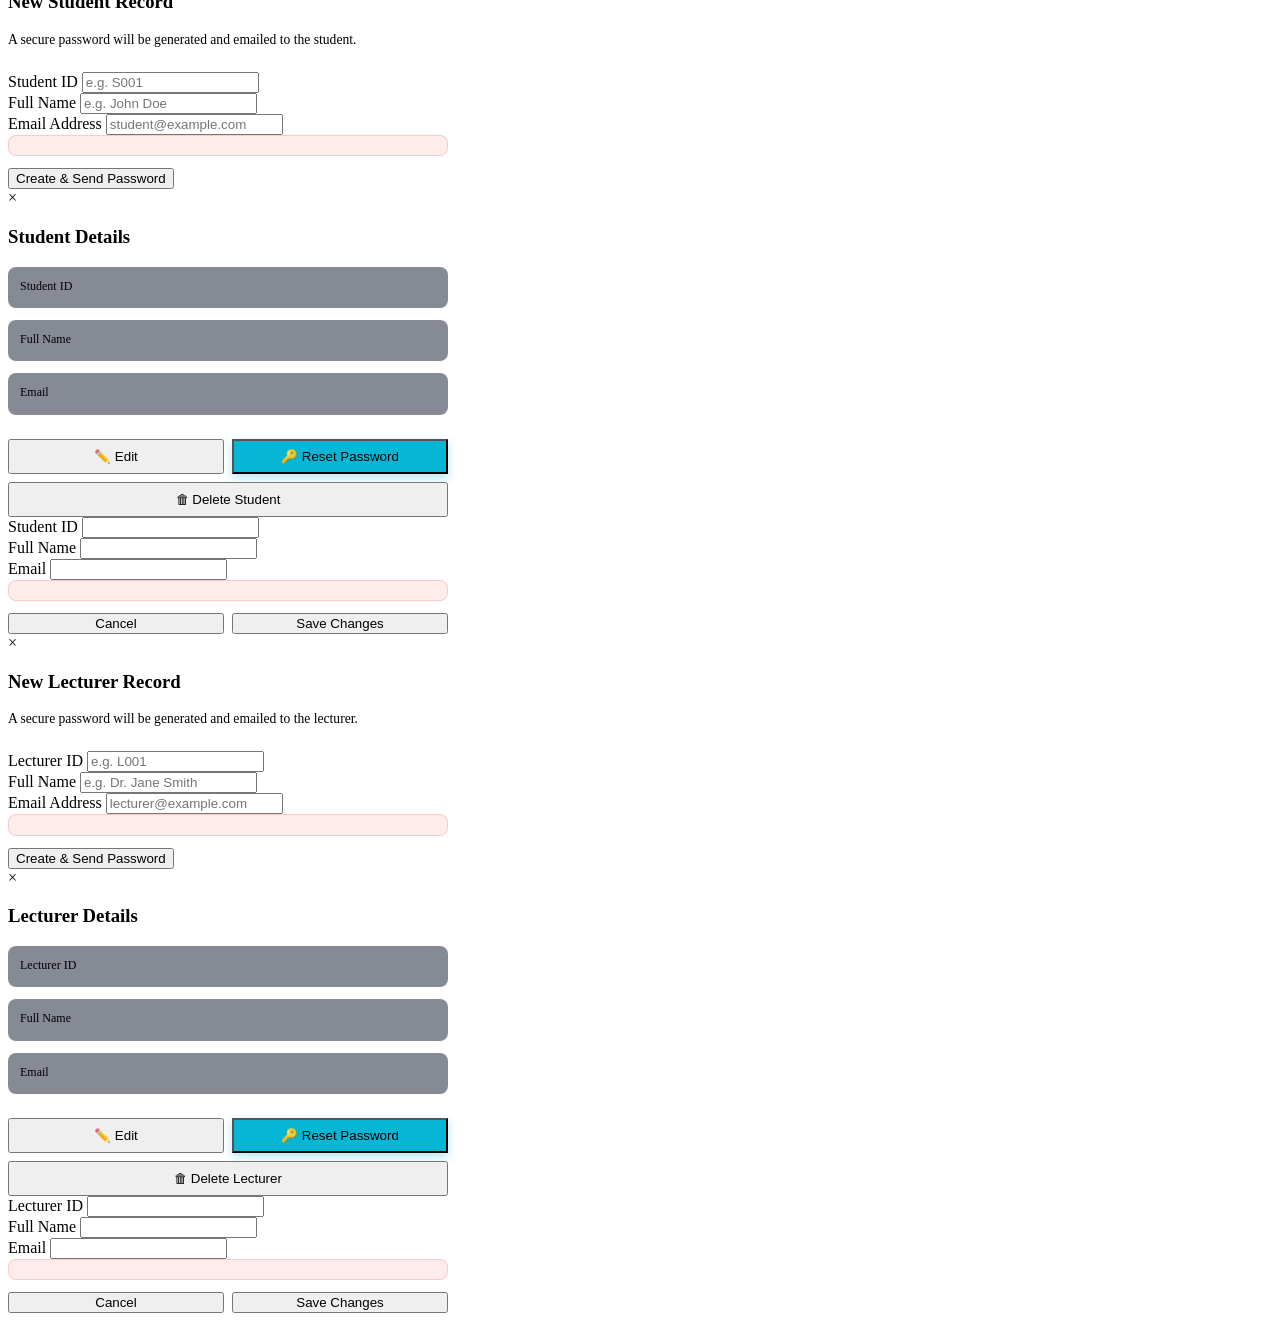
==== commit 97c13215: "feat: add lecture management system in admin dashboard" ====
--- a/src/main/resources/static/index.html
+++ b/src/main/resources/static/index.html
@@ -217,26 +217,57 @@
             </div>
         </div>
 
-        <!-- TAB 4: STUDENT MANAGEMENT (ADMIN only) -->
+        <!-- TAB 4: USER MANAGEMENT (ADMIN only) -->
         <div id="tab-students" class="tab-content">
             <div class="card">
-                <div class="card-header" style="flex-wrap:wrap;gap:0.5rem;justify-content:space-between;align-items:center;">
-                    <h3>Student Management</h3>
-                    <div style="display:flex;gap:0.5rem;align-items:center;">
-                        <input id="student-search" type="text" class="form-input"
-                            placeholder="Search by name or student ID…"
-                            oninput="filterStudentCards()"
-                            style="width:200px;height:1.85rem;padding:0.25rem 0.5rem;font-size:0.8rem;">
-                        <button class="btn btn-primary" onclick="openAddStudentModal()"
-                            style="padding:0.25rem 0.75rem;font-size:0.8rem;height:1.85rem;">
-                            + Add Student
-                        </button>
-                        <button class="btn btn-secondary" onclick="loadStudents()"
-                            style="padding:0.25rem 0.5rem;font-size:0.8rem;height:1.85rem;">Refresh</button>
-                    </div>
-                </div>
-                <div id="student-cards-grid" style="display:grid;grid-template-columns:repeat(auto-fill,minmax(200px,1fr));gap:1rem;padding-top:1rem;">
-                    <!-- Student cards injected here -->
+                <!-- Top Sub-Tabs for User Types -->
+                <div class="sub-tab-bar" style="margin-bottom: 1.25rem;">
+                    <button id="subtab-student-btn" class="sub-tab-item active" onclick="switchUserSubTab('student')">Student Management</button>
+                    <button id="subtab-lecturer-btn" class="sub-tab-item" onclick="switchUserSubTab('lecturer')">Lecturer Management</button>
+                </div>
+
+                <!-- Student Management Panel -->
+                <div id="panel-student-management">
+                    <div class="card-header" style="flex-wrap:wrap;gap:0.5rem;justify-content:space-between;align-items:center;">
+                        <h3>Student Management</h3>
+                        <div style="display:flex;gap:0.5rem;align-items:center;">
+                            <input id="student-search" type="text" class="form-input"
+                                placeholder="Search by name or student ID…"
+                                oninput="filterStudentCards()"
+                                style="width:200px;height:1.85rem;padding:0.25rem 0.5rem;font-size:0.8rem;">
+                            <button class="btn btn-primary" onclick="openAddStudentModal()"
+                                style="padding:0.25rem 0.75rem;font-size:0.8rem;height:1.85rem;">
+                                + Add Student
+                            </button>
+                            <button class="btn btn-secondary" onclick="loadStudents()"
+                                style="padding:0.25rem 0.5rem;font-size:0.8rem;height:1.85rem;">Refresh</button>
+                        </div>
+                    </div>
+                    <div id="student-cards-grid" style="display:grid;grid-template-columns:repeat(auto-fill,minmax(200px,1fr));gap:1rem;padding-top:1rem;">
+                        <!-- Student cards injected here -->
+                    </div>
+                </div>
+
+                <!-- Lecturer Management Panel -->
+                <div id="panel-lecturer-management" class="hidden">
+                    <div class="card-header" style="flex-wrap:wrap;gap:0.5rem;justify-content:space-between;align-items:center;">
+                        <h3>Lecturer Management</h3>
+                        <div style="display:flex;gap:0.5rem;align-items:center;">
+                            <input id="lecturer-search" type="text" class="form-input"
+                                placeholder="Search by name or employee ID…"
+                                oninput="filterLecturerCards()"
+                                style="width:200px;height:1.85rem;padding:0.25rem 0.5rem;font-size:0.8rem;">
+                            <button class="btn btn-primary" onclick="openAddLecturerModal()"
+                                style="padding:0.25rem 0.75rem;font-size:0.8rem;height:1.85rem;">
+                                + Add Lecturer
+                            </button>
+                            <button class="btn btn-secondary" onclick="loadLecturers()"
+                                style="padding:0.25rem 0.5rem;font-size:0.8rem;height:1.85rem;">Refresh</button>
+                        </div>
+                    </div>
+                    <div id="lecturer-cards-grid" style="display:grid;grid-template-columns:repeat(auto-fill,minmax(200px,1fr));gap:1rem;padding-top:1rem;">
+                        <!-- Lecturer cards injected here -->
+                    </div>
                 </div>
             </div>
         </div>
@@ -335,7 +366,7 @@
             <svg viewBox="0 0 24 24">
                 <path d="M16 11c1.66 0 2.99-1.34 2.99-3S17.66 5 16 5c-1.66 0-3 1.34-3 3s1.34 3 3 3zm-8 0c1.66 0 2.99-1.34 2.99-3S9.66 5 8 5C6.34 5 5 6.34 5 8s1.34 3 3 3zm0 2c-2.33 0-7 1.17-7 3.5V19h14v-2.5c0-2.33-4.67-3.5-7-3.5zm8 0c-.29 0-.62.02-.97.05 1.16.84 1.97 1.97 1.97 3.45V19h6v-2.5c0-2.33-4.67-3.5-7-3.5z"/>
             </svg>
-            <span>Students</span>
+            <span>Users</span>
         </button>
     </div>
 
@@ -425,6 +456,87 @@
         </div>
     </div>
 
+    <!-- MODAL: ADD LECTURER -->
+    <div id="add-lecturer-modal" class="modal hidden">
+        <div class="modal-content" style="max-width:440px;">
+            <span class="close-btn" onclick="closeAddLecturerModal()">&times;</span>
+            <h3 class="modal-title">New Lecturer Record</h3>
+            <p style="color:var(--text-secondary);font-size:0.85rem;margin-bottom:1.5rem;">A secure password will be generated and emailed to the lecturer.</p>
+            <form id="add-lecturer-form">
+                <div class="form-group">
+                    <label for="add-lecturer-id">Lecturer ID</label>
+                    <input type="text" id="add-lecturer-id" class="form-input" placeholder="e.g. L001" required>
+                </div>
+                <div class="form-group">
+                    <label for="add-lecturer-name">Full Name</label>
+                    <input type="text" id="add-lecturer-name" class="form-input" placeholder="e.g. Dr. Jane Smith" required>
+                </div>
+                <div class="form-group">
+                    <label for="add-lecturer-email">Email Address</label>
+                    <input type="email" id="add-lecturer-email" class="form-input" placeholder="lecturer@example.com" required>
+                </div>
+                <div id="add-lecturer-error" class="hidden" style="margin-bottom:0.75rem;padding:0.6rem 0.85rem;border-radius:0.5rem;background:rgba(239,68,68,0.1);border:1px solid rgba(239,68,68,0.2);font-size:0.85rem;color:#f87171;"></div>
+                <button type="submit" id="add-lecturer-submit-btn" class="btn btn-primary">Create &amp; Send Password</button>
+            </form>
+        </div>
+    </div>
+
+    <!-- MODAL: LECTURER DETAIL / EDIT -->
+    <div id="lecturer-detail-modal" class="modal hidden">
+        <div class="modal-content" style="max-width:440px;">
+            <span class="close-btn" onclick="closeLecturerDetailModal()">&times;</span>
+            <h3 class="modal-title" id="detail-lecturer-heading">Lecturer Details</h3>
+
+            <!-- VIEW MODE -->
+            <div id="lecturer-view-mode">
+                <div style="display:grid;gap:0.75rem;margin-bottom:1.5rem;">
+                    <div style="background:rgba(15,23,42,0.5);padding:0.75rem;border-radius:0.5rem;border:1px solid var(--border-color);">
+                        <div style="font-size:0.75rem;color:var(--text-secondary);margin-bottom:0.15rem;">Lecturer ID</div>
+                        <div id="view-lecturer-id" style="font-weight:600;"></div>
+                    </div>
+                    <div style="background:rgba(15,23,42,0.5);padding:0.75rem;border-radius:0.5rem;border:1px solid var(--border-color);">
+                        <div style="font-size:0.75rem;color:var(--text-secondary);margin-bottom:0.15rem;">Full Name</div>
+                        <div id="view-lecturer-name" style="font-weight:600;"></div>
+                    </div>
+                    <div style="background:rgba(15,23,42,0.5);padding:0.75rem;border-radius:0.5rem;border:1px solid var(--border-color);">
+                        <div style="font-size:0.75rem;color:var(--text-secondary);margin-bottom:0.15rem;">Email</div>
+                        <div id="view-lecturer-email" style="font-weight:600;"></div>
+                    </div>
+                </div>
+                <div style="display:flex;gap:0.5rem;flex-wrap:wrap;">
+                    <button class="btn btn-secondary" onclick="enterLecturerEditMode()" style="flex:1;padding:0.5rem;">✏️ Edit</button>
+                    <button class="btn btn-primary" id="btn-reset-lecturer-password" onclick="resetLecturerPassword()" style="flex:1;padding:0.5rem;background:var(--color-info, #06b6d4);box-shadow:0 4px 10px rgba(6,182,212,0.3);">🔑 Reset Password</button>
+                </div>
+                <button class="btn btn-danger" id="btn-delete-lecturer" onclick="deleteLecturer()" style="width:100%;margin-top:0.5rem;padding:0.5rem;">
+                    🗑 Delete Lecturer
+                </button>
+            </div>
+
+            <!-- EDIT MODE -->
+            <div id="lecturer-edit-mode" class="hidden">
+                <form id="edit-lecturer-form">
+                    <div class="form-group">
+                        <label for="edit-lecturer-id">Lecturer ID</label>
+                        <input type="text" id="edit-lecturer-id" class="form-input" required>
+                    </div>
+                    <div class="form-group">
+                        <label for="edit-lecturer-name">Full Name</label>
+                        <input type="text" id="edit-lecturer-name" class="form-input" required>
+                    </div>
+                    <div class="form-group">
+                        <label for="edit-lecturer-email">Email</label>
+                        <input type="email" id="edit-lecturer-email" class="form-input" required>
+                    </div>
+                    <div id="edit-lecturer-error" class="hidden" style="margin-bottom:0.75rem;padding:0.6rem 0.85rem;border-radius:0.5rem;background:rgba(239,68,68,0.1);border:1px solid rgba(239,68,68,0.2);font-size:0.85rem;color:#f87171;"></div>
+                    <div style="display:flex;gap:0.5rem;">
+                        <button type="button" class="btn btn-secondary" onclick="exitLecturerEditMode()" style="flex:1;">Cancel</button>
+                        <button type="submit" class="btn btn-primary" style="flex:1;">Save Changes</button>
+                    </div>
+                </form>
+            </div>
+        </div>
+    </div>
+
     <!-- Main JS Link -->
     <script src="/script/script.js"></script>
 </body>
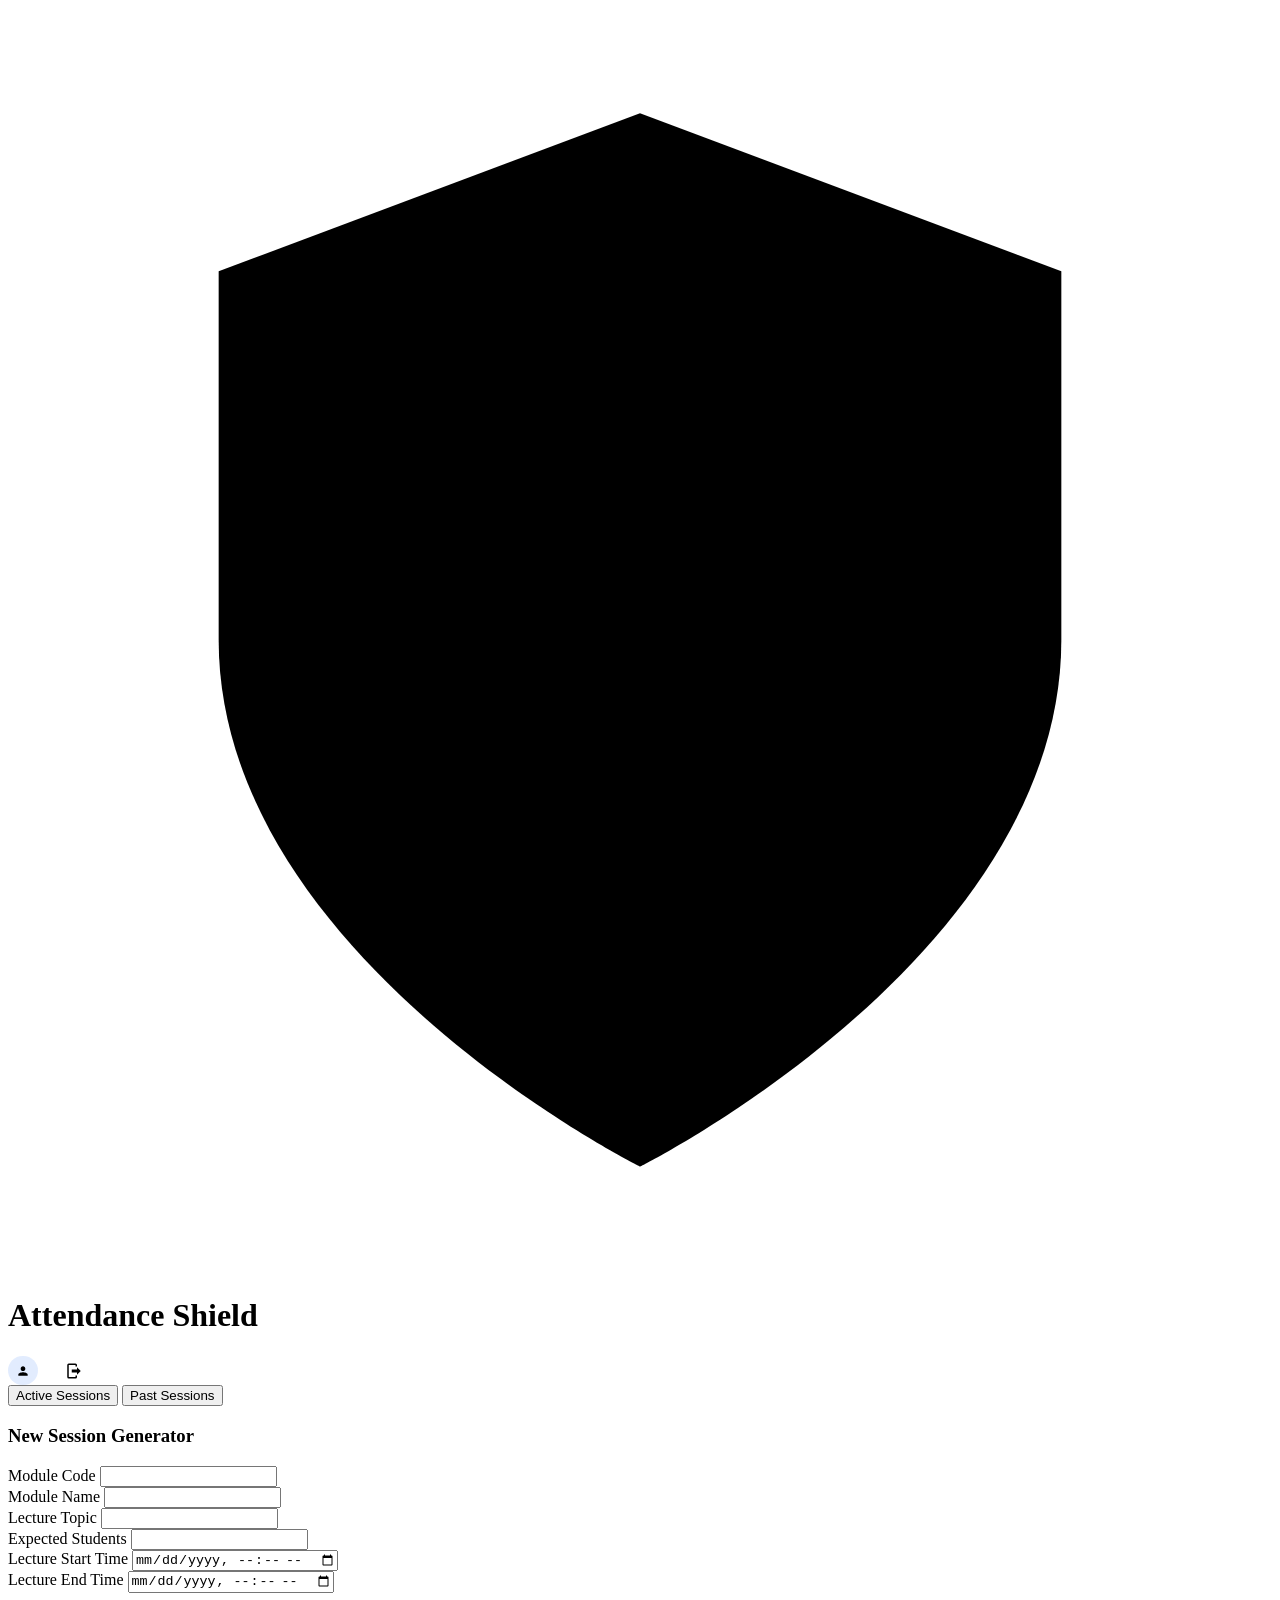
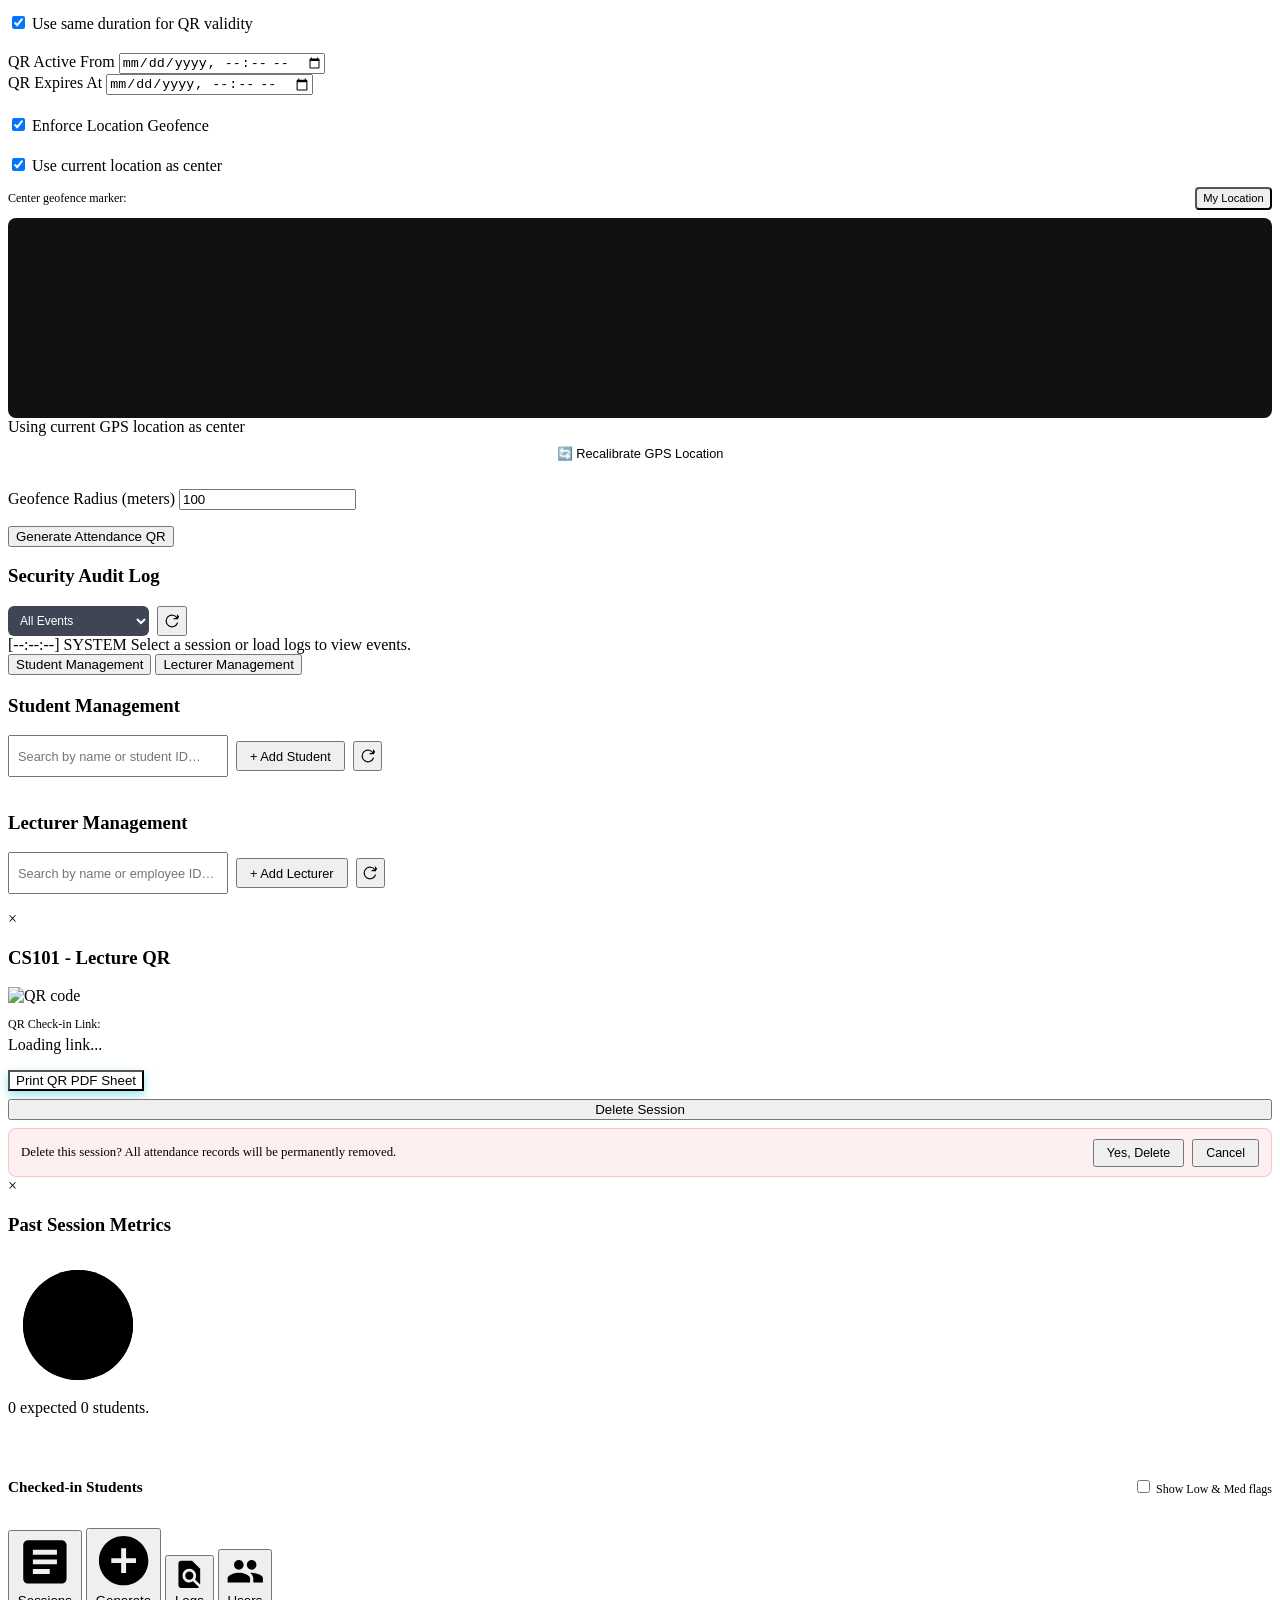
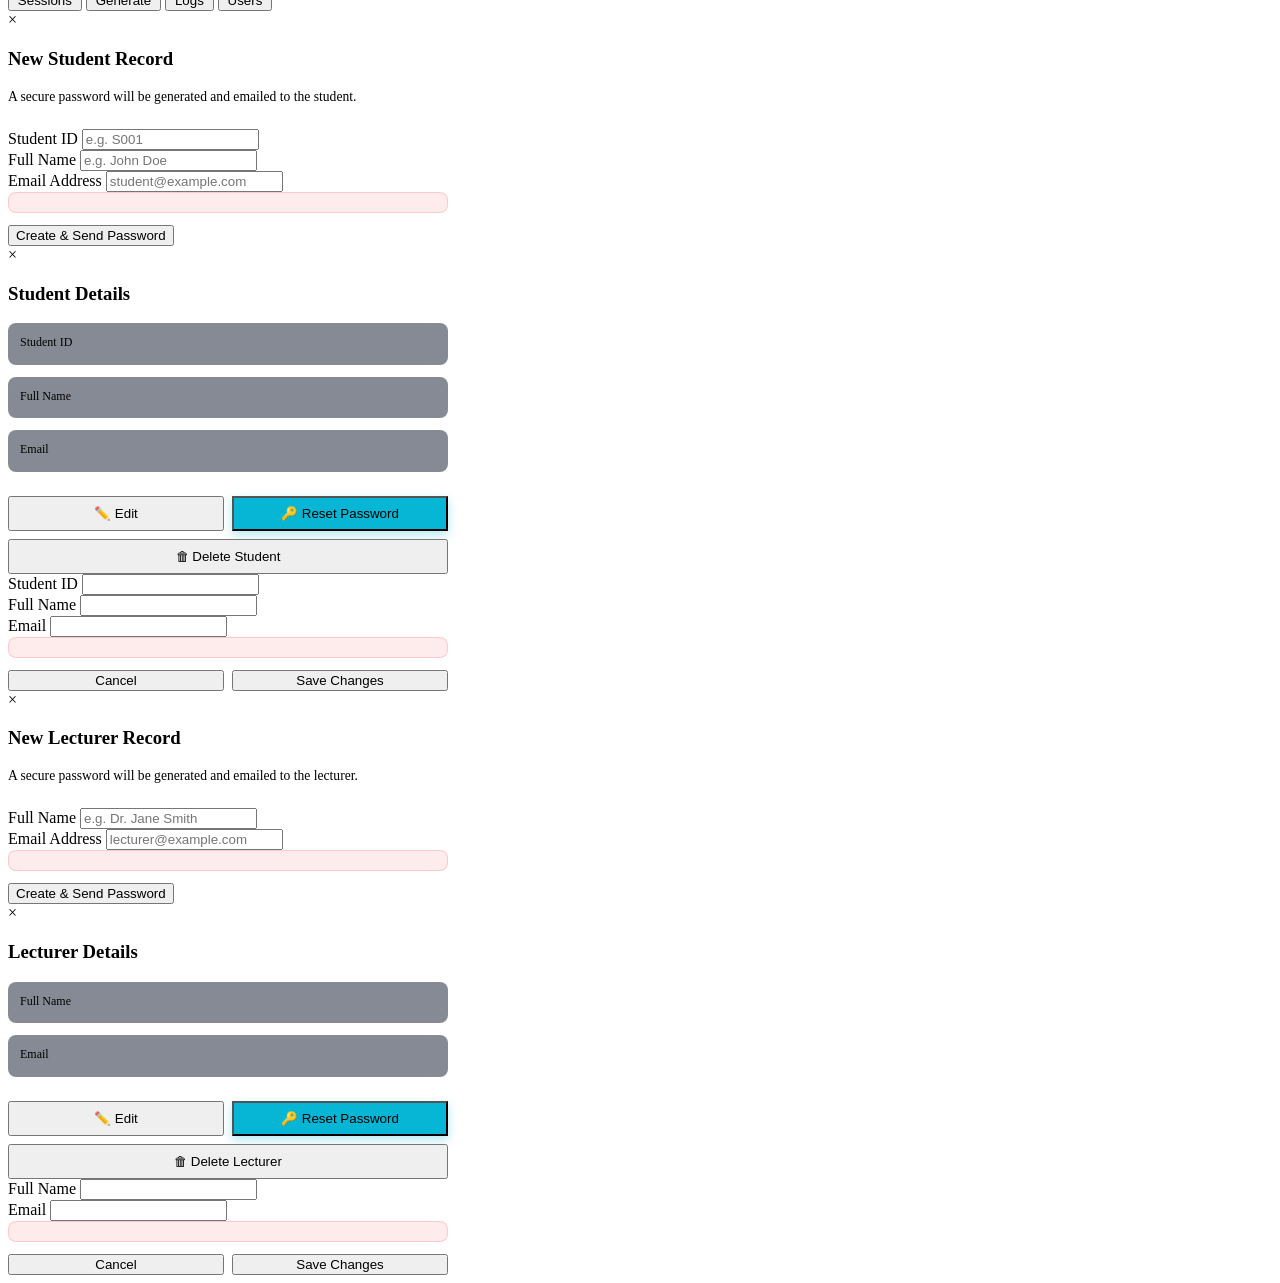
==== commit 7f0c5cae: "fix: resolve issue with delete active session button" ====
--- a/src/main/resources/static/index.html
+++ b/src/main/resources/static/index.html
@@ -203,8 +203,12 @@
                             <option value="LOGIN_FAILED">Login Failed</option>
                             <option value="ATTENDANCE_SUBMITTED">Check-in Submitted</option>
                         </select>
-                        <button class="btn btn-secondary" onclick="loadAuditLogs()"
-                            style="padding: 0.25rem 0.5rem; font-size: 0.75rem; height: 1.85rem;">Refresh</button>
+                        <button class="btn btn-secondary" onclick="refreshAuditLogs(this)" title="Refresh Logs"
+                            style="padding: 0.25rem; width: 1.85rem; height: 1.85rem; display: flex; align-items: center; justify-content: center;">
+                            <svg class="refresh-icon" viewBox="0 0 24 24" width="14" height="14" fill="none" stroke="currentColor" stroke-width="2" stroke-linecap="round" stroke-linejoin="round">
+                                <path d="M21.5 2v6h-6M21.34 15.57a10 10 0 1 1-.57-8.38l5.67-5.67"/>
+                            </svg>
+                        </button>
                     </div>
                 </div>
                 <div id="console-box" class="console-logs">
@@ -239,8 +243,12 @@
                                 style="padding:0.25rem 0.75rem;font-size:0.8rem;height:1.85rem;">
                                 + Add Student
                             </button>
-                            <button class="btn btn-secondary" onclick="loadStudents()"
-                                style="padding:0.25rem 0.5rem;font-size:0.8rem;height:1.85rem;">Refresh</button>
+                            <button class="btn btn-secondary" onclick="refreshStudents(this)" title="Refresh Students"
+                                style="padding: 0.25rem; width: 1.85rem; height: 1.85rem; display: flex; align-items: center; justify-content: center;">
+                                <svg class="refresh-icon" viewBox="0 0 24 24" width="14" height="14" fill="none" stroke="currentColor" stroke-width="2" stroke-linecap="round" stroke-linejoin="round">
+                                    <path d="M21.5 2v6h-6M21.34 15.57a10 10 0 1 1-.57-8.38l5.67-5.67"/>
+                                </svg>
+                            </button>
                         </div>
                     </div>
                     <div id="student-cards-grid" style="display:grid;grid-template-columns:repeat(auto-fill,minmax(200px,1fr));gap:1rem;padding-top:1rem;">
@@ -261,8 +269,12 @@
                                 style="padding:0.25rem 0.75rem;font-size:0.8rem;height:1.85rem;">
                                 + Add Lecturer
                             </button>
-                            <button class="btn btn-secondary" onclick="loadLecturers()"
-                                style="padding:0.25rem 0.5rem;font-size:0.8rem;height:1.85rem;">Refresh</button>
+                            <button class="btn btn-secondary" onclick="refreshLecturers(this)" title="Refresh Lecturers"
+                                style="padding: 0.25rem; width: 1.85rem; height: 1.85rem; display: flex; align-items: center; justify-content: center;">
+                                <svg class="refresh-icon" viewBox="0 0 24 24" width="14" height="14" fill="none" stroke="currentColor" stroke-width="2" stroke-linecap="round" stroke-linejoin="round">
+                                    <path d="M21.5 2v6h-6M21.34 15.57a10 10 0 1 1-.57-8.38l5.67-5.67"/>
+                                </svg>
+                            </button>
                         </div>
                     </div>
                     <div id="lecturer-cards-grid" style="display:grid;grid-template-columns:repeat(auto-fill,minmax(200px,1fr));gap:1rem;padding-top:1rem;">
@@ -294,9 +306,17 @@
                     Print QR PDF Sheet
                 </button>
 
+                <!-- Step 1: Delete trigger button -->
                 <button class="btn btn-danger" id="btn-modal-end" style="width: 100%; margin-top: 0.5rem;">
-                    End Session (Deactivate QR)
+                    Delete Session
                 </button>
+
+                <!-- Step 2: Inline confirmation row (hidden by default) -->
+                <div id="end-session-confirm-row" class="hidden" style="margin-top:0.5rem; display:flex; gap:0.5rem; align-items:center; background:rgba(239,68,68,0.08); border:1px solid rgba(239,68,68,0.25); border-radius:0.5rem; padding:0.6rem 0.75rem;">
+                    <span style="flex:1; font-size:0.8rem; color:var(--text-secondary);">Delete this session? All attendance records will be permanently removed.</span>
+                    <button id="btn-end-confirm-yes" class="btn btn-danger" style="padding:0.3rem 0.75rem; font-size:0.78rem; flex-shrink:0;">Yes, Delete</button>
+                    <button id="btn-end-confirm-cancel" class="btn btn-secondary" style="padding:0.3rem 0.75rem; font-size:0.78rem; flex-shrink:0;" onclick="cancelEndSession()">Cancel</button>
+                </div>
             </div>
         </div>
     </div>
@@ -464,10 +484,6 @@
             <p style="color:var(--text-secondary);font-size:0.85rem;margin-bottom:1.5rem;">A secure password will be generated and emailed to the lecturer.</p>
             <form id="add-lecturer-form">
                 <div class="form-group">
-                    <label for="add-lecturer-id">Lecturer ID</label>
-                    <input type="text" id="add-lecturer-id" class="form-input" placeholder="e.g. L001" required>
-                </div>
-                <div class="form-group">
                     <label for="add-lecturer-name">Full Name</label>
                     <input type="text" id="add-lecturer-name" class="form-input" placeholder="e.g. Dr. Jane Smith" required>
                 </div>
@@ -491,10 +507,6 @@
             <div id="lecturer-view-mode">
                 <div style="display:grid;gap:0.75rem;margin-bottom:1.5rem;">
                     <div style="background:rgba(15,23,42,0.5);padding:0.75rem;border-radius:0.5rem;border:1px solid var(--border-color);">
-                        <div style="font-size:0.75rem;color:var(--text-secondary);margin-bottom:0.15rem;">Lecturer ID</div>
-                        <div id="view-lecturer-id" style="font-weight:600;"></div>
-                    </div>
-                    <div style="background:rgba(15,23,42,0.5);padding:0.75rem;border-radius:0.5rem;border:1px solid var(--border-color);">
                         <div style="font-size:0.75rem;color:var(--text-secondary);margin-bottom:0.15rem;">Full Name</div>
                         <div id="view-lecturer-name" style="font-weight:600;"></div>
                     </div>
@@ -515,10 +527,6 @@
             <!-- EDIT MODE -->
             <div id="lecturer-edit-mode" class="hidden">
                 <form id="edit-lecturer-form">
-                    <div class="form-group">
-                        <label for="edit-lecturer-id">Lecturer ID</label>
-                        <input type="text" id="edit-lecturer-id" class="form-input" required>
-                    </div>
                     <div class="form-group">
                         <label for="edit-lecturer-name">Full Name</label>
                         <input type="text" id="edit-lecturer-name" class="form-input" required>
@@ -538,7 +546,7 @@
     </div>
 
     <!-- Main JS Link -->
-    <script src="/script/script.js"></script>
+    <script src="/script/script.js?v=3"></script>
 </body>
 
 </html>
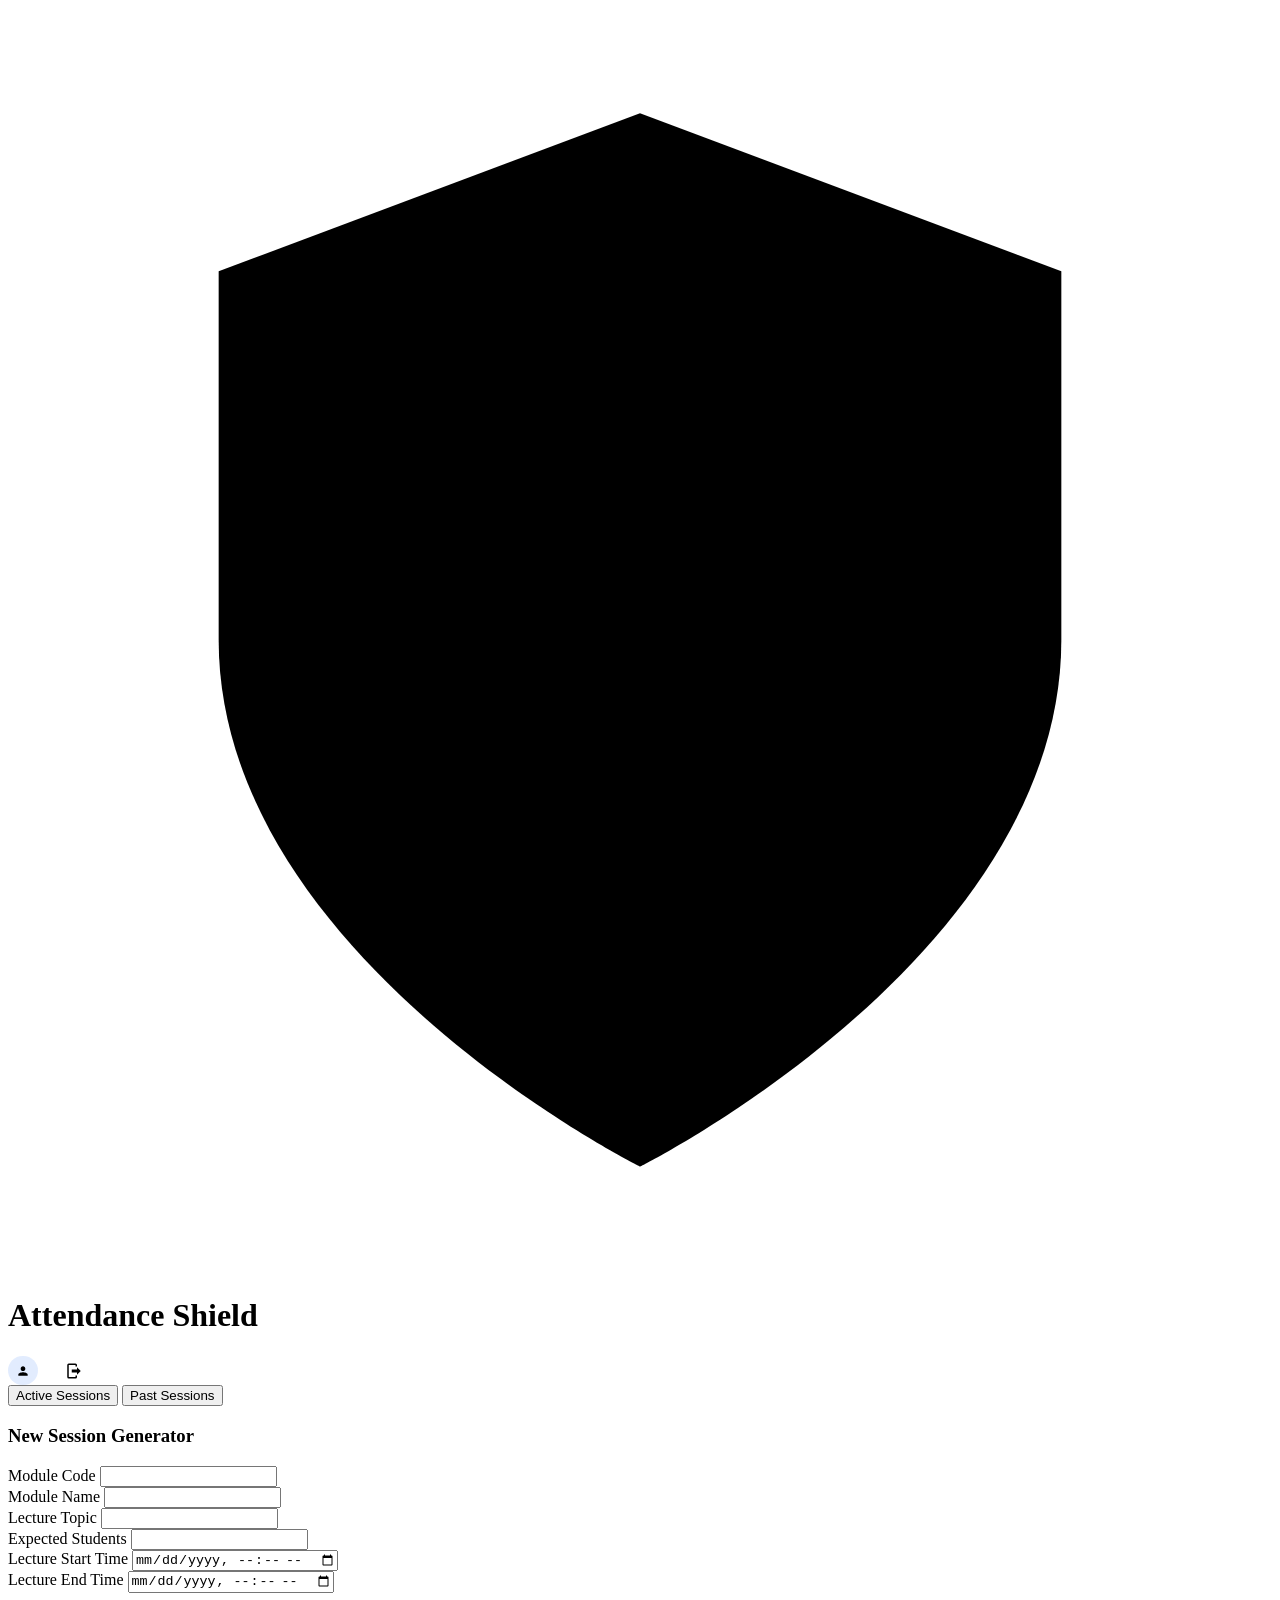
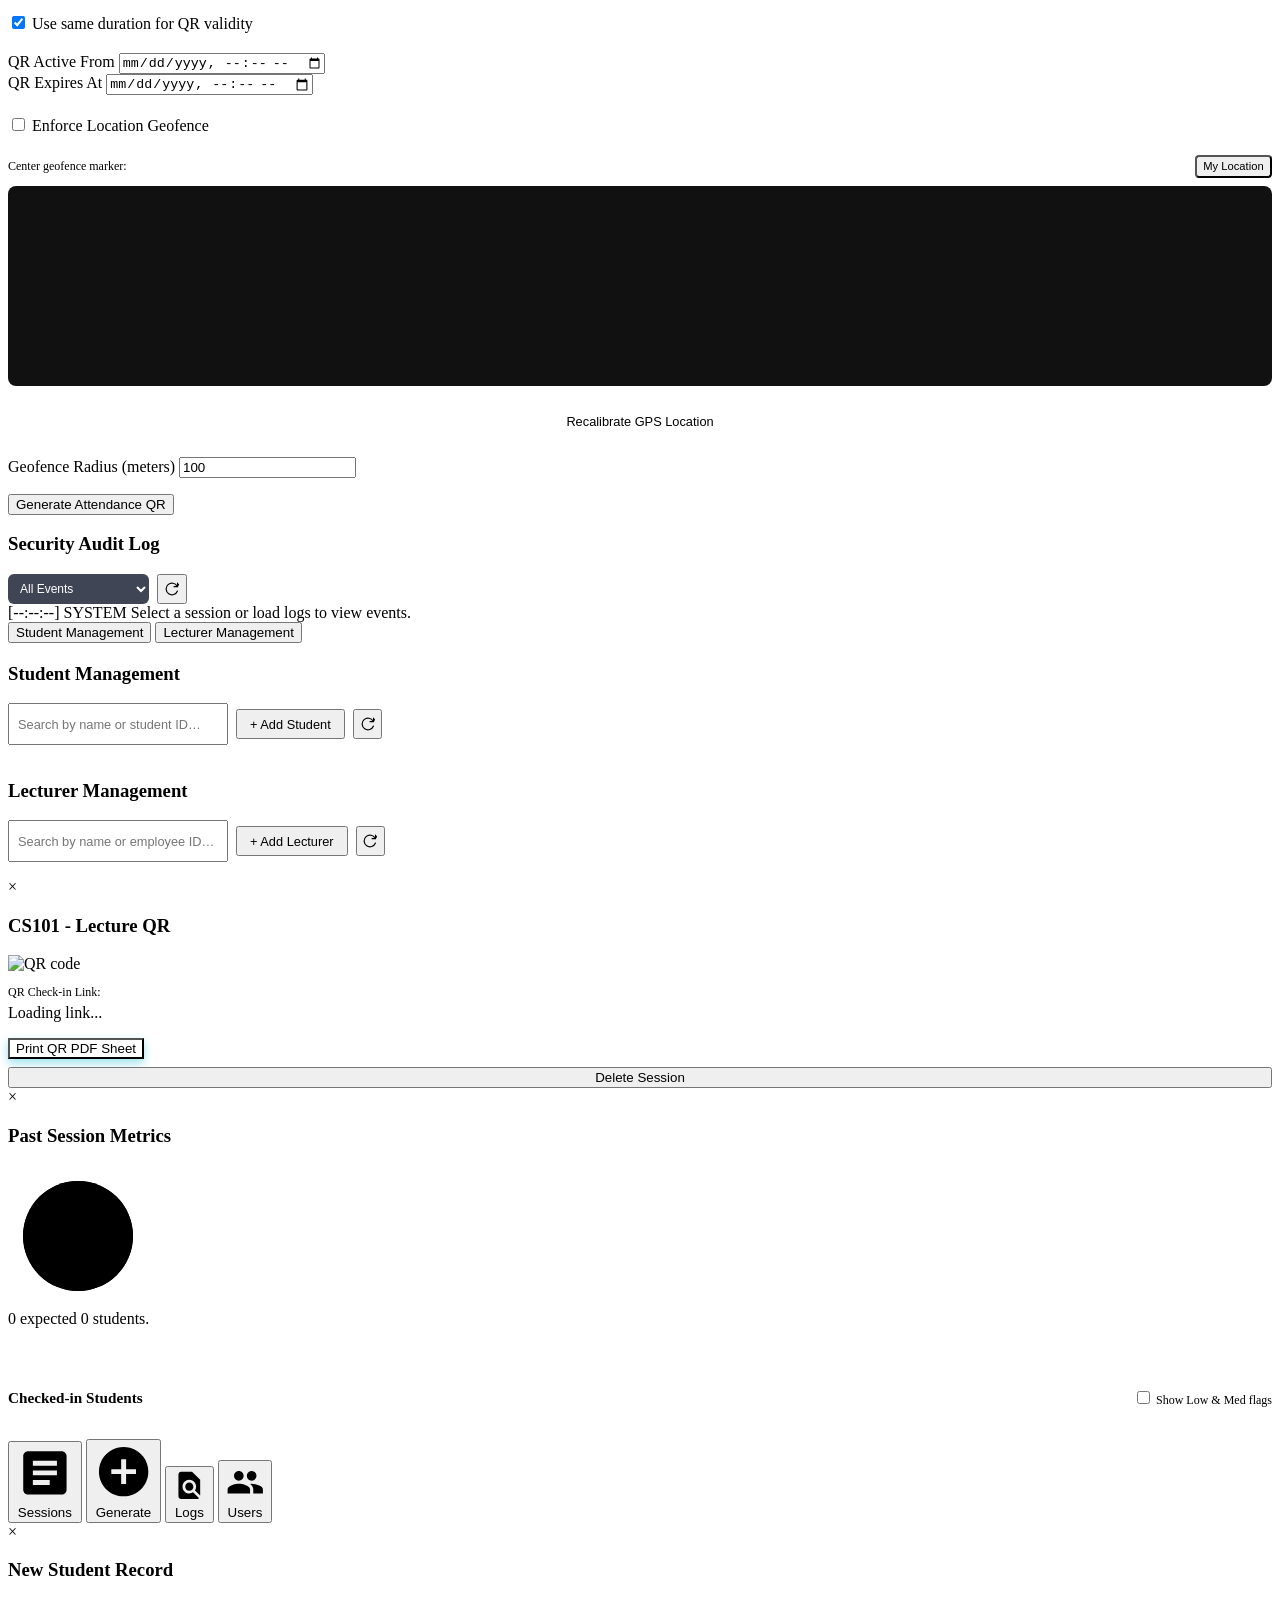
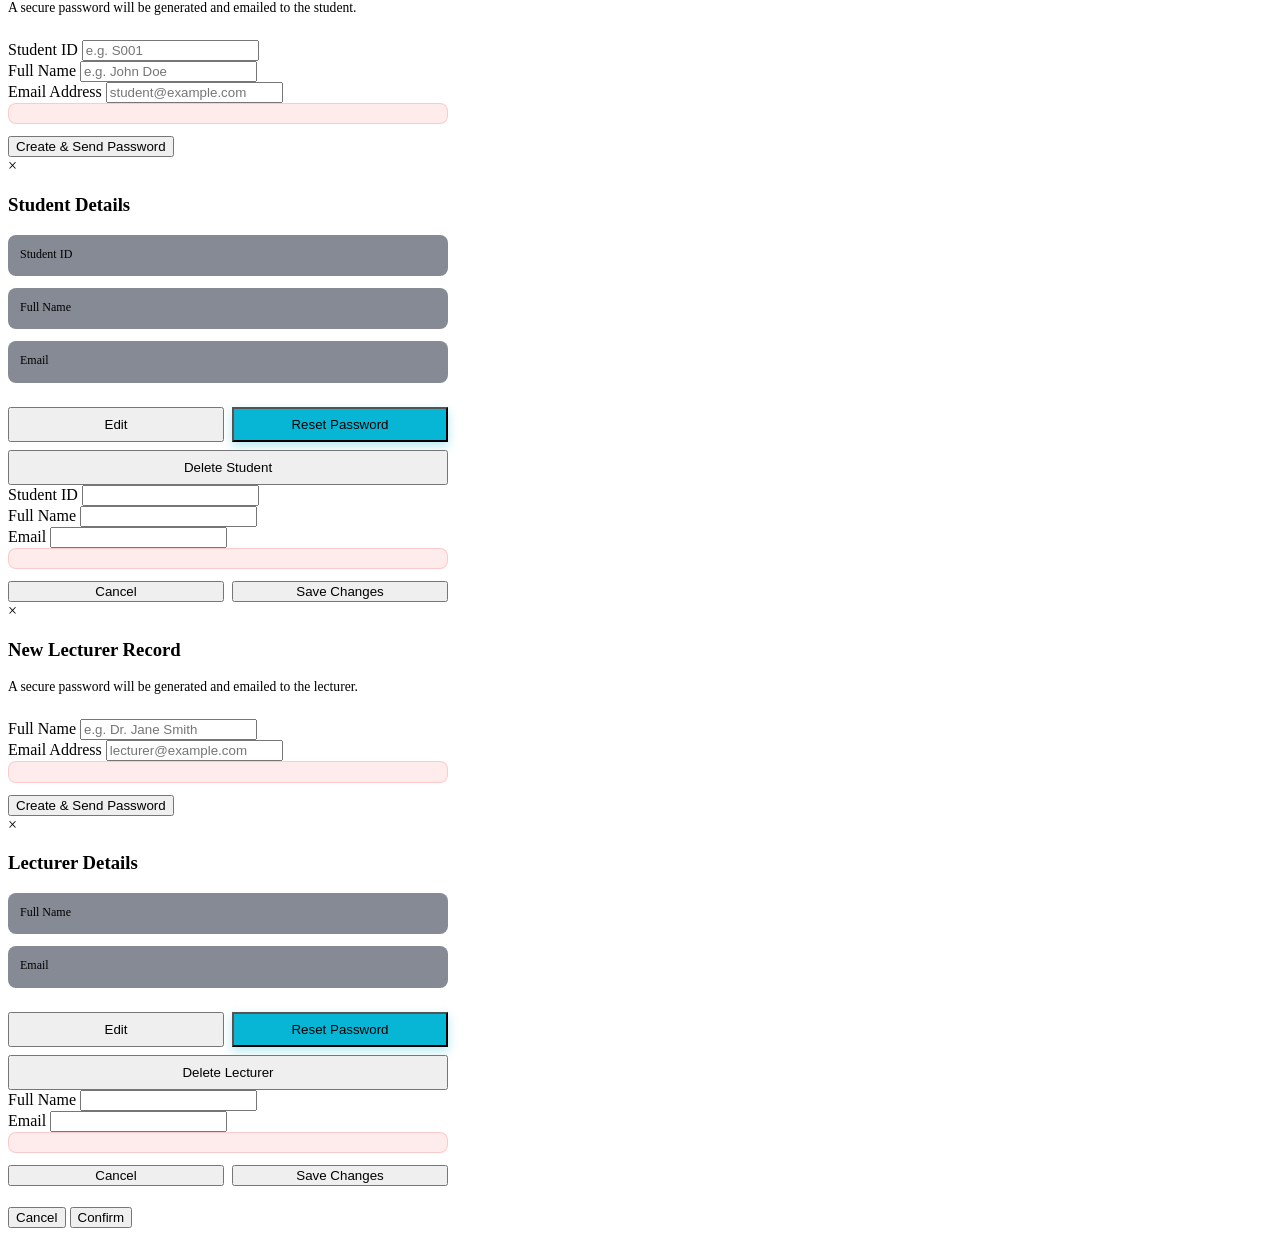
==== commit e69b225f: "feat: add reusable confirmation modal and refine UI" ====
--- a/src/main/resources/static/index.html
+++ b/src/main/resources/static/index.html
@@ -131,20 +131,13 @@
 
                     <div class="form-group" style="margin: 1.25rem 0;">
                         <label class="switch-group">
-                            <input type="checkbox" id="session-geofence" class="switch-input" checked
+                            <input type="checkbox" id="session-geofence" class="switch-input"
                                 onchange="toggleGeofenceFields(this.checked)">
                             <span>Enforce Location Geofence</span>
                         </label>
                     </div>
 
-                    <div id="geofence-fields">
-                        <div class="form-group" style="margin: 0.75rem 0;">
-                            <label class="switch-group">
-                                <input type="checkbox" id="session-use-current-loc" class="switch-input" checked
-                                    onchange="toggleLecturerMap(this.checked)">
-                                <span>Use current location as center</span>
-                            </label>
-                        </div>
+                    <div id="geofence-fields" class="hidden">
 
                         <!-- Map Container -->
                         <div id="lecturer-map-container" style="position: relative; margin-bottom: 1.25rem;">
@@ -161,16 +154,13 @@
                                 <div id="lecturer-map"
                                     style="height: 100%; border-radius: 0.5rem; border: 1px solid var(--border-color); background: #111;">
                                 </div>
-                                <div id="map-disabled-overlay">
-                                    <span>Using current GPS location as center</span>
-                                </div>
                             </div>
                         </div>
 
                         <!-- Recalibrate GPS Button -->
                         <button type="button" class="btn btn-secondary" id="btn-lecturer-gps" onclick="recalibrateLecturerLocation()"
                             style="width: 100%; margin-bottom: 1.25rem; font-size: 0.8rem; padding: 0.5rem; border: 1px solid var(--border-color); background: rgba(255,255,255,0.05); color: var(--text-primary);">
-                            🔄 Recalibrate GPS Location
+                            Recalibrate GPS Location
                         </button>
 
                         <div class="form-group">
@@ -306,17 +296,10 @@
                     Print QR PDF Sheet
                 </button>
 
-                <!-- Step 1: Delete trigger button -->
+                <!-- Delete Session trigger button -->
                 <button class="btn btn-danger" id="btn-modal-end" style="width: 100%; margin-top: 0.5rem;">
                     Delete Session
                 </button>
-
-                <!-- Step 2: Inline confirmation row (hidden by default) -->
-                <div id="end-session-confirm-row" class="hidden" style="margin-top:0.5rem; display:flex; gap:0.5rem; align-items:center; background:rgba(239,68,68,0.08); border:1px solid rgba(239,68,68,0.25); border-radius:0.5rem; padding:0.6rem 0.75rem;">
-                    <span style="flex:1; font-size:0.8rem; color:var(--text-secondary);">Delete this session? All attendance records will be permanently removed.</span>
-                    <button id="btn-end-confirm-yes" class="btn btn-danger" style="padding:0.3rem 0.75rem; font-size:0.78rem; flex-shrink:0;">Yes, Delete</button>
-                    <button id="btn-end-confirm-cancel" class="btn btn-secondary" style="padding:0.3rem 0.75rem; font-size:0.78rem; flex-shrink:0;" onclick="cancelEndSession()">Cancel</button>
-                </div>
             </div>
         </div>
     </div>
@@ -443,11 +426,11 @@
                     </div>
                 </div>
                 <div style="display:flex;gap:0.5rem;flex-wrap:wrap;">
-                    <button class="btn btn-secondary" onclick="enterEditMode()" style="flex:1;padding:0.5rem;">✏️ Edit</button>
-                    <button class="btn btn-primary" id="btn-reset-password" onclick="resetStudentPassword()" style="flex:1;padding:0.5rem;background:var(--color-info, #06b6d4);box-shadow:0 4px 10px rgba(6,182,212,0.3);">🔑 Reset Password</button>
+                    <button class="btn btn-secondary" onclick="enterEditMode()" style="flex:1;padding:0.5rem;">Edit</button>
+                    <button class="btn btn-primary" id="btn-reset-password" onclick="resetStudentPassword()" style="flex:1;padding:0.5rem;background:var(--color-info, #06b6d4);box-shadow:0 4px 10px rgba(6,182,212,0.3);">Reset Password</button>
                 </div>
                 <button class="btn btn-danger" id="btn-delete-student" onclick="deleteStudent()" style="width:100%;margin-top:0.5rem;padding:0.5rem;">
-                    🗑 Delete Student
+                    Delete Student
                 </button>
             </div>
 
@@ -516,11 +499,11 @@
                     </div>
                 </div>
                 <div style="display:flex;gap:0.5rem;flex-wrap:wrap;">
-                    <button class="btn btn-secondary" onclick="enterLecturerEditMode()" style="flex:1;padding:0.5rem;">✏️ Edit</button>
-                    <button class="btn btn-primary" id="btn-reset-lecturer-password" onclick="resetLecturerPassword()" style="flex:1;padding:0.5rem;background:var(--color-info, #06b6d4);box-shadow:0 4px 10px rgba(6,182,212,0.3);">🔑 Reset Password</button>
+                    <button class="btn btn-secondary" onclick="enterLecturerEditMode()" style="flex:1;padding:0.5rem;">Edit</button>
+                    <button class="btn btn-primary" id="btn-reset-lecturer-password" onclick="resetLecturerPassword()" style="flex:1;padding:0.5rem;background:var(--color-info, #06b6d4);box-shadow:0 4px 10px rgba(6,182,212,0.3);">Reset Password</button>
                 </div>
                 <button class="btn btn-danger" id="btn-delete-lecturer" onclick="deleteLecturer()" style="width:100%;margin-top:0.5rem;padding:0.5rem;">
-                    🗑 Delete Lecturer
+                    Delete Lecturer
                 </button>
             </div>
 
@@ -545,6 +528,24 @@
         </div>
     </div>
 
+    <!-- MODAL: UNIVERSAL CONFIRM DIALOG -->
+    <div id="confirm-modal" class="modal hidden" role="dialog" aria-modal="true" aria-labelledby="confirm-modal-title">
+        <div class="confirm-modal-content" onclick="event.stopPropagation()">
+            <!-- Icon -->
+            <div id="confirm-modal-icon" class="confirm-modal-icon confirm-modal-icon--danger">
+                <!-- SVG swapped by JS -->
+            </div>
+            <!-- Text -->
+            <h4 id="confirm-modal-title" class="confirm-modal-title"></h4>
+            <p id="confirm-modal-body" class="confirm-modal-body"></p>
+            <!-- Actions -->
+            <div class="confirm-modal-actions">
+                <button id="confirm-modal-cancel" class="btn btn-secondary confirm-btn-cancel">Cancel</button>
+                <button id="confirm-modal-confirm" class="btn confirm-btn-confirm">Confirm</button>
+            </div>
+        </div>
+    </div>
+
     <!-- Main JS Link -->
     <script src="/script/script.js?v=3"></script>
 </body>
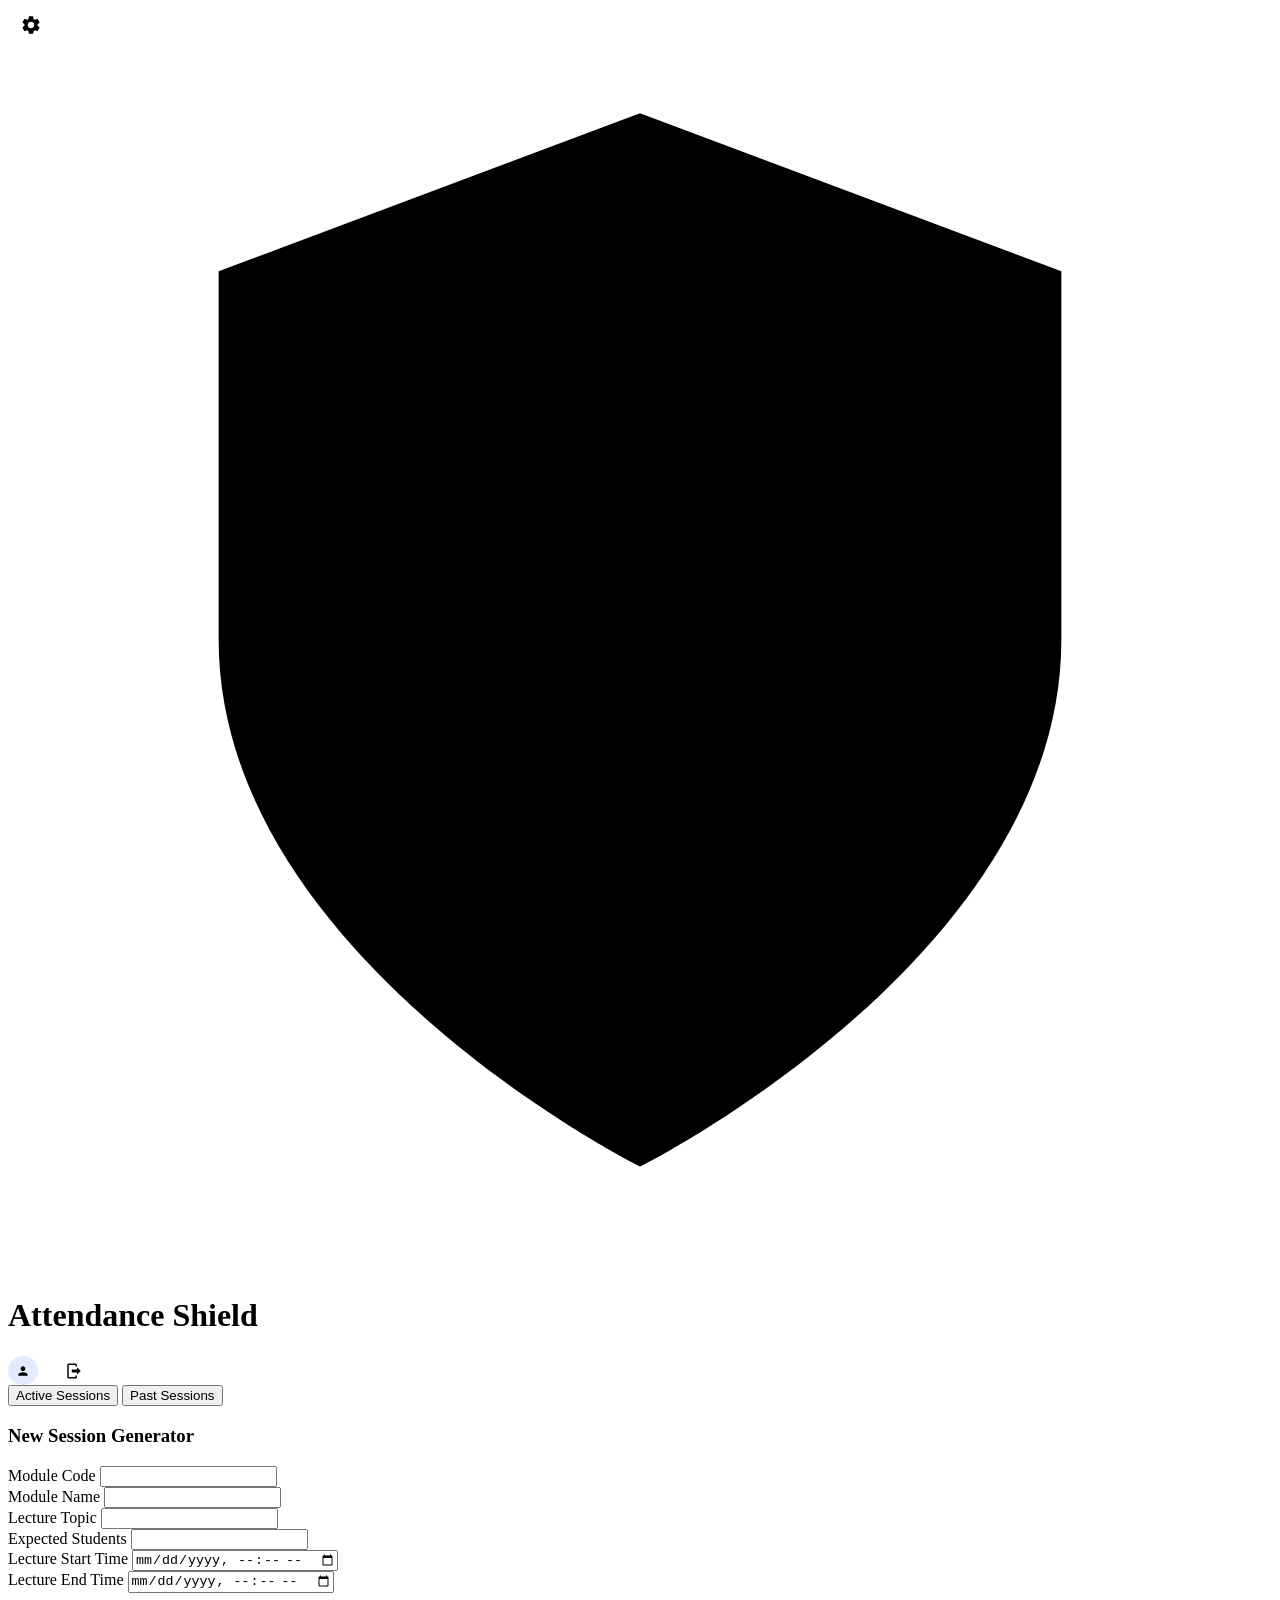
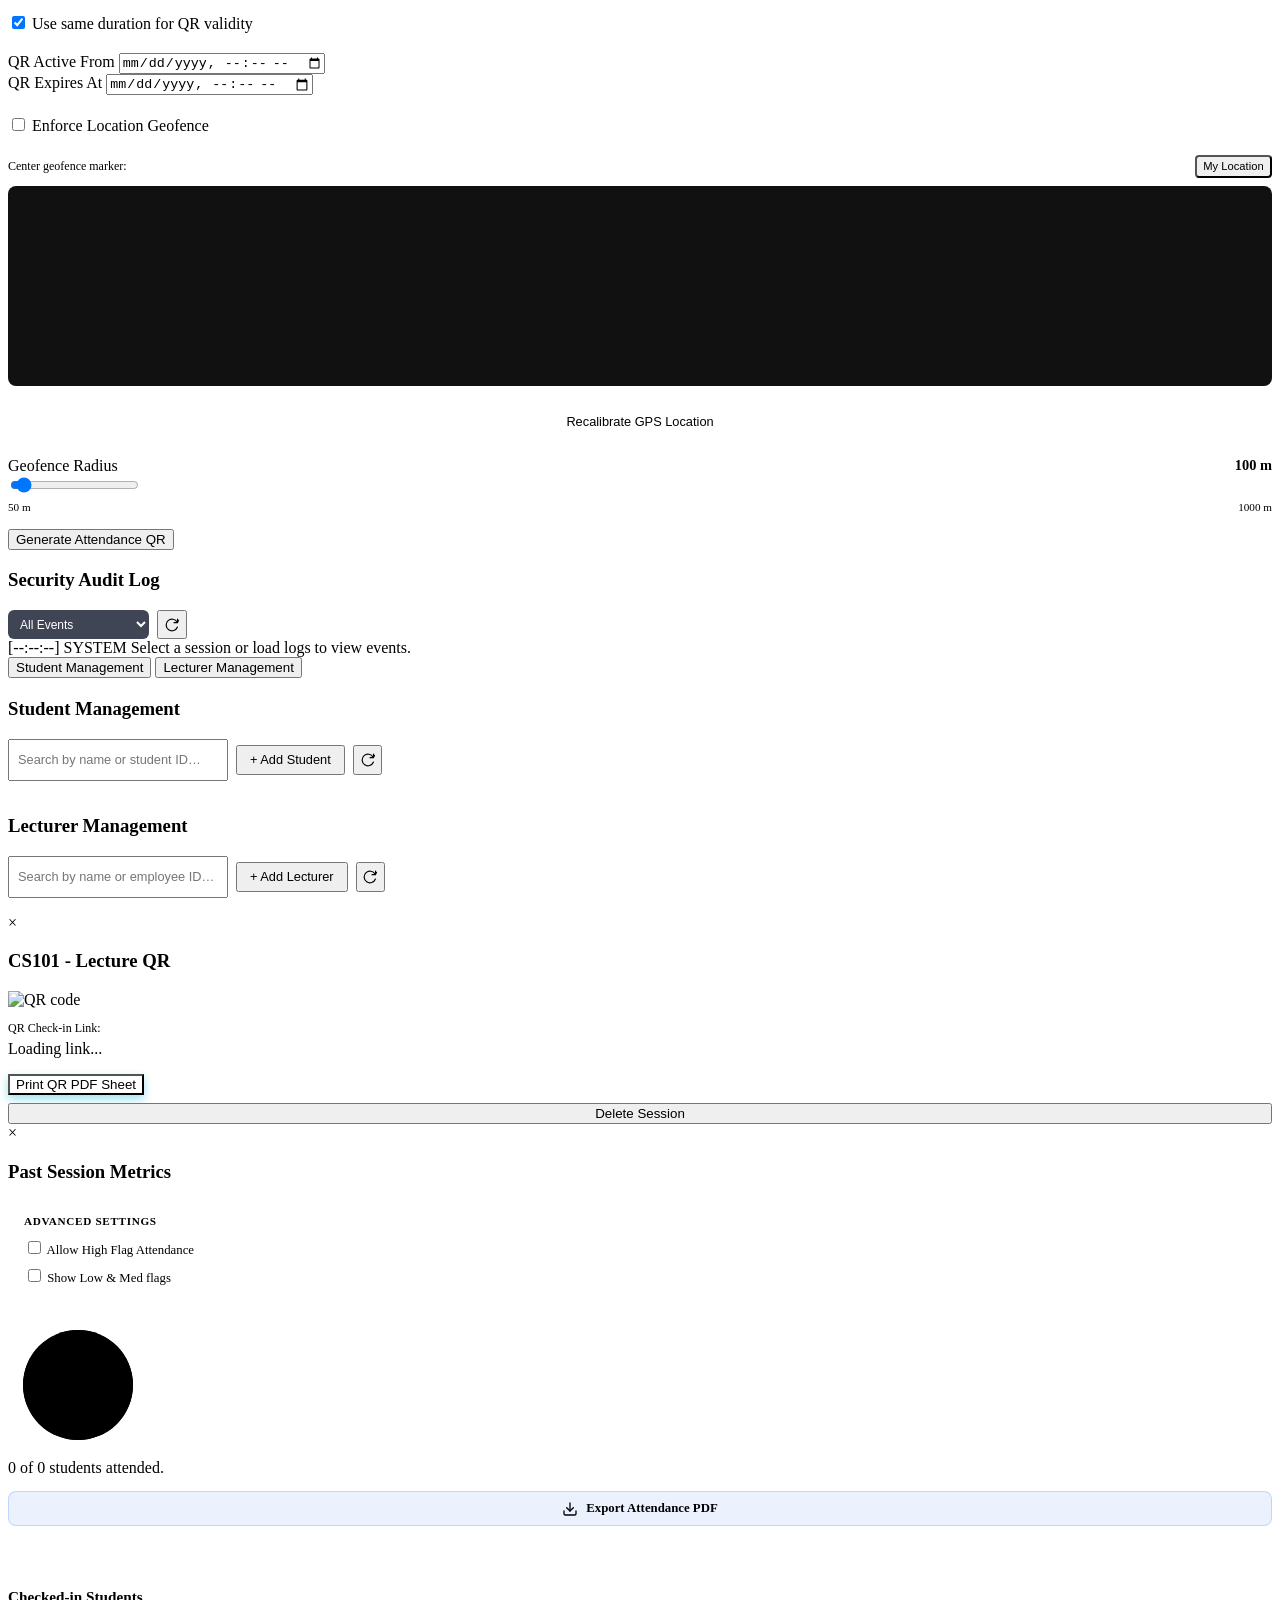
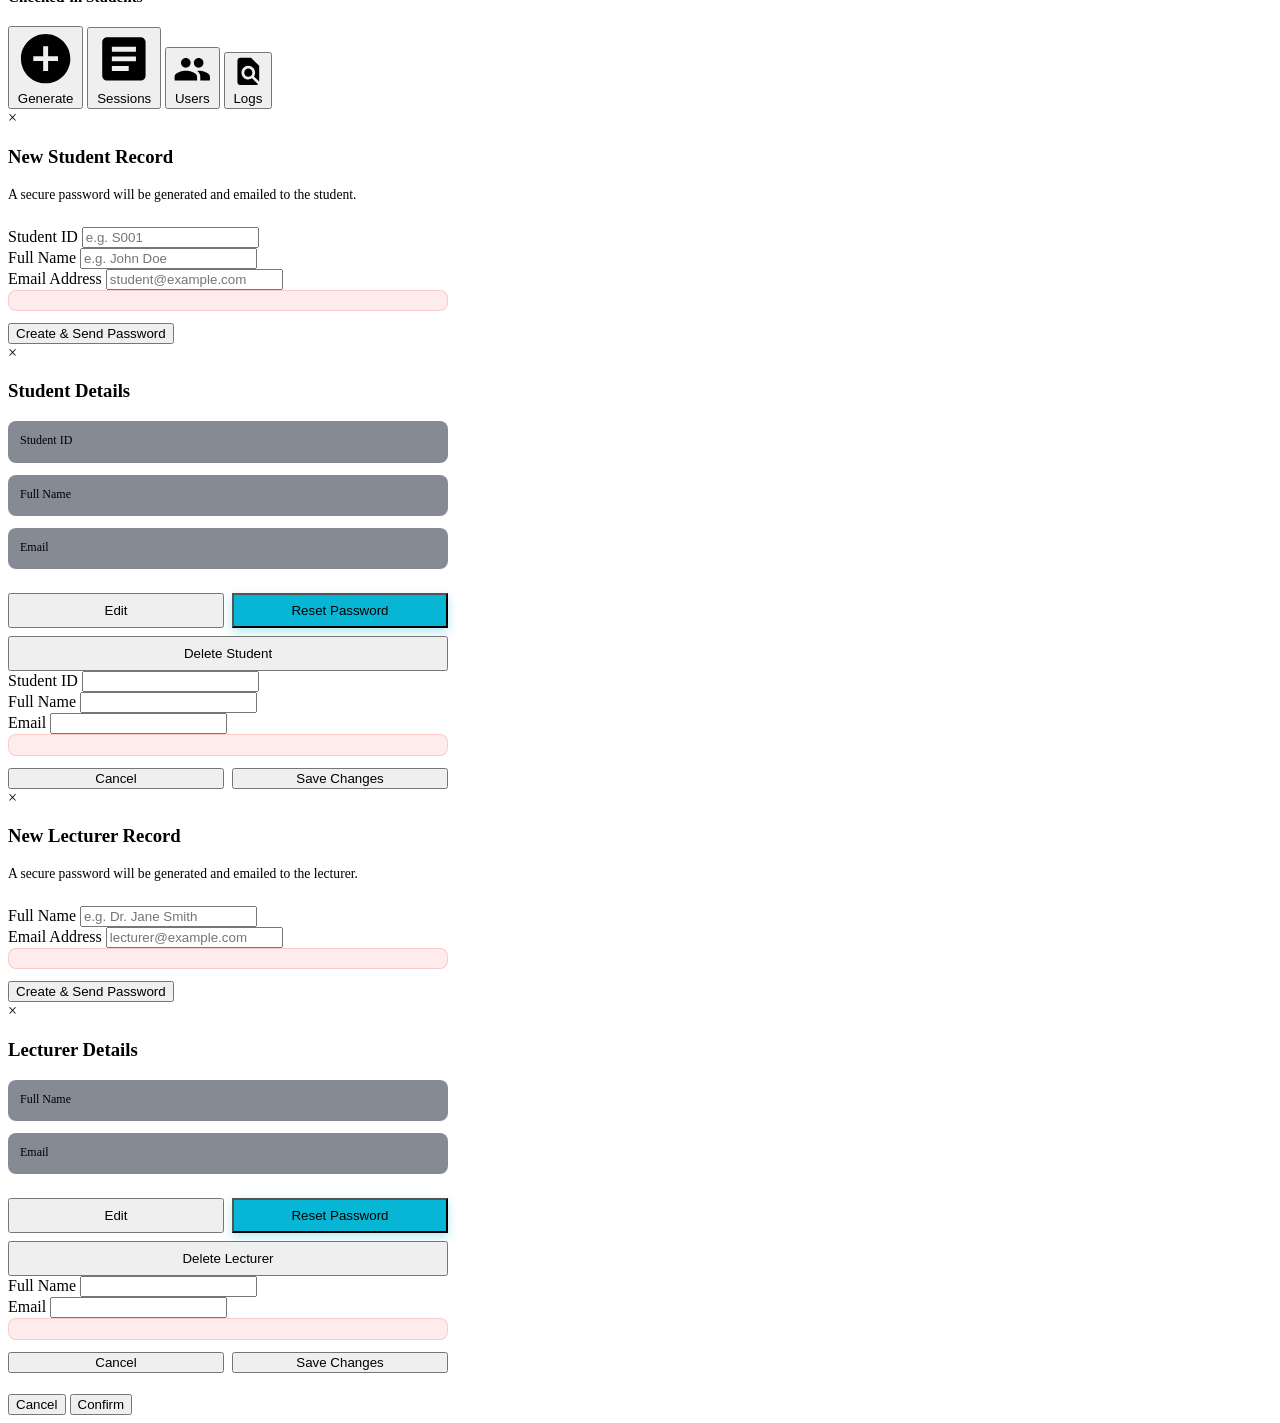
==== commit 64312190: "feat: implement PDF attendance report generation" ====
--- a/src/main/resources/static/index.html
+++ b/src/main/resources/static/index.html
@@ -164,8 +164,15 @@
                         </button>
 
                         <div class="form-group">
-                            <label for="session-radius">Geofence Radius (meters)</label>
-                            <input type="number" id="session-radius" class="form-input" value="100">
+                            <label for="session-radius" style="display:flex;justify-content:space-between;align-items:center;">
+                                <span>Geofence Radius</span>
+                                <span id="radius-display" style="font-weight:700;color:var(--color-primary);font-size:0.9rem;">100 m</span>
+                            </label>
+                            <input type="range" id="session-radius" class="radius-slider" value="100" min="50" max="1000" step="10"
+                                oninput="document.getElementById('radius-display').textContent = this.value + ' m'">
+                            <div style="display:flex;justify-content:space-between;font-size:0.7rem;color:var(--text-secondary);margin-top:0.3rem;">
+                                <span>50 m</span><span>1000 m</span>
+                            </div>
                         </div>
                     </div>
 
@@ -308,9 +315,38 @@
     <div id="detail-modal" class="modal hidden">
         <div class="modal-content" style="max-height: 90vh;">
             <span class="close-btn" onclick="closeDetailModal()">&times;</span>
+
+            <!-- Settings gear icon -->
+            <button id="btn-detail-settings" onclick="toggleDetailSettings()"
+                onmouseover="this.style.color='white'" onmouseout="if(!document.getElementById('detail-settings-panel').classList.contains('hidden')){this.style.color='var(--color-primary)'}else{this.style.color='var(--text-secondary)'}"
+                style="position:absolute;top:0.85rem;left:1.25rem;background:none;border:none;cursor:pointer;padding:0;display:flex;align-items:center;justify-content:center;color:var(--text-secondary);transition:color 0.2s;"
+                title="Advanced Settings">
+                <svg viewBox="0 0 24 24" width="22" height="22" fill="currentColor">
+                    <path d="M19.14 12.94c.04-.3.06-.61.06-.94 0-.32-.02-.64-.07-.94l2.03-1.58c.18-.14.23-.41.12-.61l-1.92-3.32c-.12-.22-.37-.29-.59-.22l-2.39.96c-.5-.38-1.03-.7-1.62-.94l-.36-2.54c-.04-.24-.24-.41-.48-.41h-3.84c-.24 0-.43.17-.47.41l-.36 2.54c-.59.24-1.13.57-1.62.94l-2.39-.96c-.22-.08-.47 0-.59.22L2.74 8.87c-.12.21-.08.47.12.61l2.03 1.58c-.05.3-.09.63-.09.94s.02.64.07.94l-2.03 1.58c-.18.14-.23.41-.12.61l1.92 3.32c.12.22.37.29.59.22l2.39-.96c.5.38 1.03.7 1.62.94l.36 2.54c.05.24.24.41.48.41h3.84c.24 0 .44-.17.47-.41l.36-2.54c.59-.24 1.13-.56 1.62-.94l2.39.96c.22.08.47 0 .59-.22l1.92-3.32c.12-.22.07-.47-.12-.61l-2.01-1.58zM12 15.6c-1.98 0-3.6-1.62-3.6-3.6s1.62-3.6 3.6-3.6 3.6 1.62 3.6 3.6-1.62 3.6-3.6 3.6z"/>
+                </svg>
+            </button>
+
             <h3 class="modal-title" id="modal-detail-title">Past Session Metrics</h3>
             <p id="modal-detail-topic"
                 style="text-align: center; color: var(--text-secondary); font-size: 0.8rem; margin-bottom: 1rem;"></p>
+
+            <!-- Advanced Settings Panel (hidden by default) -->
+            <div id="detail-settings-panel" class="hidden"
+                style="background:rgba(255,255,255,0.03);border:1px solid var(--border-color);border-radius:0.75rem;padding:0.85rem 1rem;margin-bottom:1rem;">
+                <div style="font-size:0.7rem;text-transform:uppercase;letter-spacing:0.06em;color:var(--text-secondary);margin-bottom:0.65rem;font-weight:600;">Advanced Settings</div>
+                <label class="switch-group" style="font-size:0.8rem;">
+                    <input type="checkbox" id="checkbox-allow-high-flag" class="switch-input"
+                        onchange="renderDetailChart(); renderAttendeeList();">
+                    <span>Allow High Flag Attendance</span>
+                </label>
+                <div style="margin-top:0.5rem;">
+                <label class="switch-group" style="font-size:0.8rem;">
+                    <input type="checkbox" id="checkbox-show-low-med" class="switch-input"
+                        onchange="renderAttendeeList();">
+                    <span>Show Low &amp; Med flags</span>
+                </label>
+                </div>
+            </div>
 
             <!-- SVG Progress Chart -->
             <div class="chart-container">
@@ -321,18 +357,26 @@
                     <text x="70" y="76" text-anchor="middle" class="percent-text" id="attendance-percent">0%</text>
                 </svg>
                 <div class="chart-stats">
-                    <span id="attended-count">0</span> expected <span id="expected-count">0</span> students.
-                </div>
-            </div>
-
-            <!-- Attendees header & filters -->
+                    <span id="attended-count">0</span> of <span id="expected-count">0</span> students attended.
+                </div>
+            </div>
+
+            <!-- Export PDF Button -->
+            <button onclick="exportAttendancePDF()"
+                style="display:flex;align-items:center;justify-content:center;gap:0.5rem;width:100%;margin:0.85rem 0 0;padding:0.55rem;background:rgba(59,130,246,0.1);border:1px solid rgba(59,130,246,0.25);border-radius:0.5rem;color:var(--color-primary);font-size:0.8rem;font-weight:600;cursor:pointer;transition:background 0.2s;font-family:var(--font-inter);"
+                onmouseover="this.style.background='rgba(59,130,246,0.18)'" onmouseout="this.style.background='rgba(59,130,246,0.1)'">
+                <svg viewBox="0 0 24 24" width="16" height="16" fill="none" stroke="currentColor" stroke-width="2" stroke-linecap="round" stroke-linejoin="round">
+                    <path d="M21 15v4a2 2 0 0 1-2 2H5a2 2 0 0 1-2-2v-4"/>
+                    <polyline points="7 10 12 15 17 10"/>
+                    <line x1="12" y1="15" x2="12" y2="3"/>
+                </svg>
+                Export Attendance PDF
+            </button>
+
+            <!-- Attendees header -->
             <div style="margin-top: 1.5rem; border-top: 1px solid rgba(255,255,255,0.05); padding-top: 1rem;">
-                <div style="display:flex; justify-content:space-between; align-items:center; margin-bottom: 0.75rem;">
+                <div style="margin-bottom: 0.75rem;">
                     <h4 style="font-size:0.95rem; font-family: var(--font-outfit);">Checked-in Students</h4>
-                    <label class="switch-group" style="font-size:0.75rem;">
-                        <input type="checkbox" id="checkbox-show-low-med" class="switch-input">
-                        <span>Show Low & Med flags</span>
-                    </label>
                 </div>
 
                 <div id="attendees-list-box" class="attendee-list">
@@ -344,6 +388,13 @@
 
     <!-- Bottom Navigation Bar -->
     <div class="bottom-nav hidden">
+        <button id="nav-generate" class="nav-item active" onclick="switchTab('generate')">
+            <svg viewBox="0 0 24 24">
+                <path
+                    d="M12 2C6.48 2 2 6.48 2 12s4.48 10 10 10 10-4.48 10-10S17.52 2 12 2zm5 11h-4v4h-2v-4H7v-2h4V7h2v4h4v2z" />
+            </svg>
+            <span>Generate</span>
+        </button>
         <button id="nav-sessions" class="nav-item" onclick="switchTab('sessions')">
             <svg viewBox="0 0 24 24">
                 <path
@@ -351,12 +402,11 @@
             </svg>
             <span>Sessions</span>
         </button>
-        <button id="nav-generate" class="nav-item active" onclick="switchTab('generate')">
+        <button id="nav-students" class="nav-item hidden" onclick="switchTab('students')">
             <svg viewBox="0 0 24 24">
-                <path
-                    d="M12 2C6.48 2 2 6.48 2 12s4.48 10 10 10 10-4.48 10-10S17.52 2 12 2zm5 11h-4v4h-2v-4H7v-2h4V7h2v4h4v2z" />
+                <path d="M16 11c1.66 0 2.99-1.34 2.99-3S17.66 5 16 5c-1.66 0-3 1.34-3 3s1.34 3 3 3zm-8 0c1.66 0 2.99-1.34 2.99-3S9.66 5 8 5C6.34 5 5 6.34 5 8s1.34 3 3 3zm0 2c-2.33 0-7 1.17-7 3.5V19h14v-2.5c0-2.33-4.67-3.5-7-3.5zm8 0c-.29 0-.62.02-.97.05 1.16.84 1.97 1.97 1.97 3.45V19h6v-2.5c0-2.33-4.67-3.5-7-3.5z"/>
             </svg>
-            <span>Generate</span>
+            <span>Users</span>
         </button>
         <button id="nav-logs" class="nav-item" onclick="switchTab('logs')">
             <svg viewBox="0 0 24 24">
@@ -364,12 +414,6 @@
                     d="M20 19.59V8l-6-6H6c-1.1 0-1.99.9-1.99 2L4 20c0 1.1.89 2 1.99 2H18c.45 0 .85-.15 1.19-.4l-4.43-4.43c-.8.52-1.74.83-2.76.83-2.76 0-5-2.24-5-5s2.24-5 5-5 5 2.24 5 5c0 1.02-.31 1.96-.83 2.75L20 19.59zM9 13c0-1.66 1.34-3 3-3s3 1.34 3 3-1.34 3-3 3-3-1.34-3-3z" />
             </svg>
             <span>Logs</span>
-        </button>
-        <button id="nav-students" class="nav-item hidden" onclick="switchTab('students')">
-            <svg viewBox="0 0 24 24">
-                <path d="M16 11c1.66 0 2.99-1.34 2.99-3S17.66 5 16 5c-1.66 0-3 1.34-3 3s1.34 3 3 3zm-8 0c1.66 0 2.99-1.34 2.99-3S9.66 5 8 5C6.34 5 5 6.34 5 8s1.34 3 3 3zm0 2c-2.33 0-7 1.17-7 3.5V19h14v-2.5c0-2.33-4.67-3.5-7-3.5zm8 0c-.29 0-.62.02-.97.05 1.16.84 1.97 1.97 1.97 3.45V19h6v-2.5c0-2.33-4.67-3.5-7-3.5z"/>
-            </svg>
-            <span>Users</span>
         </button>
     </div>
 
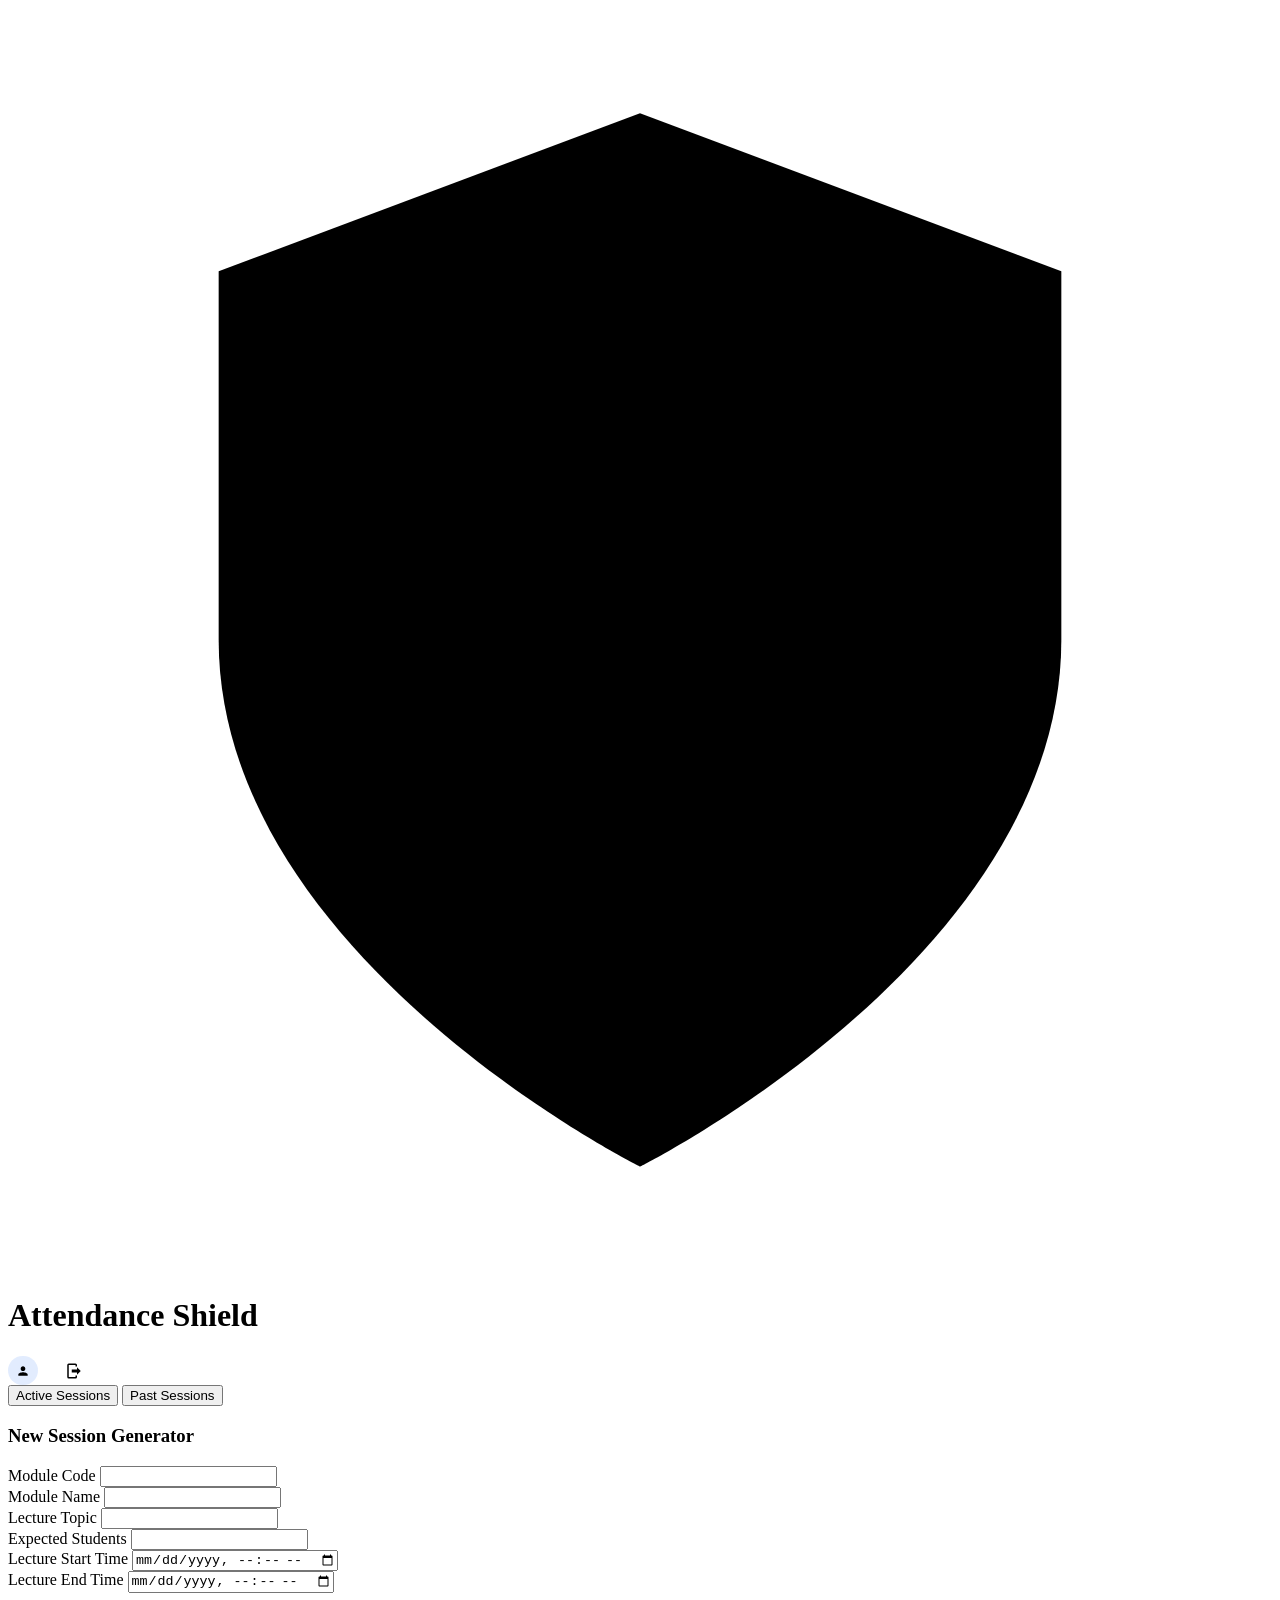
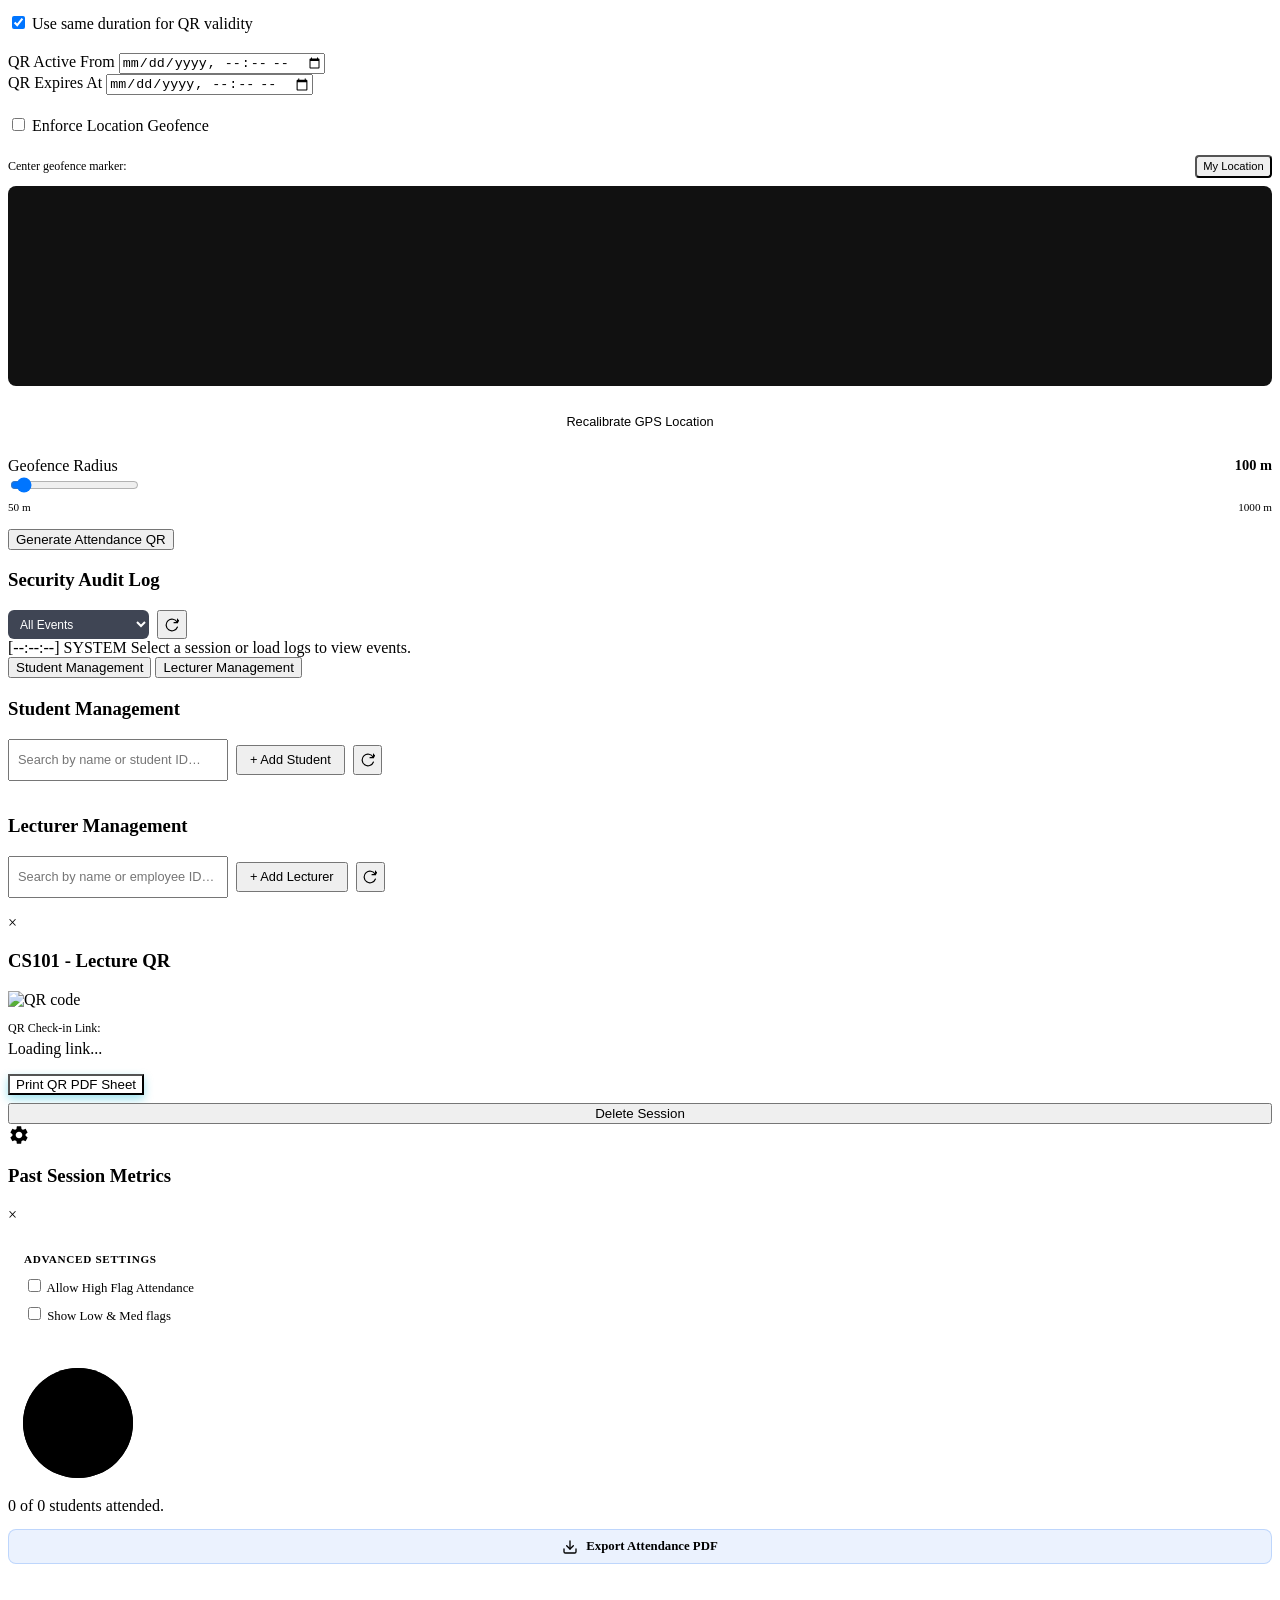
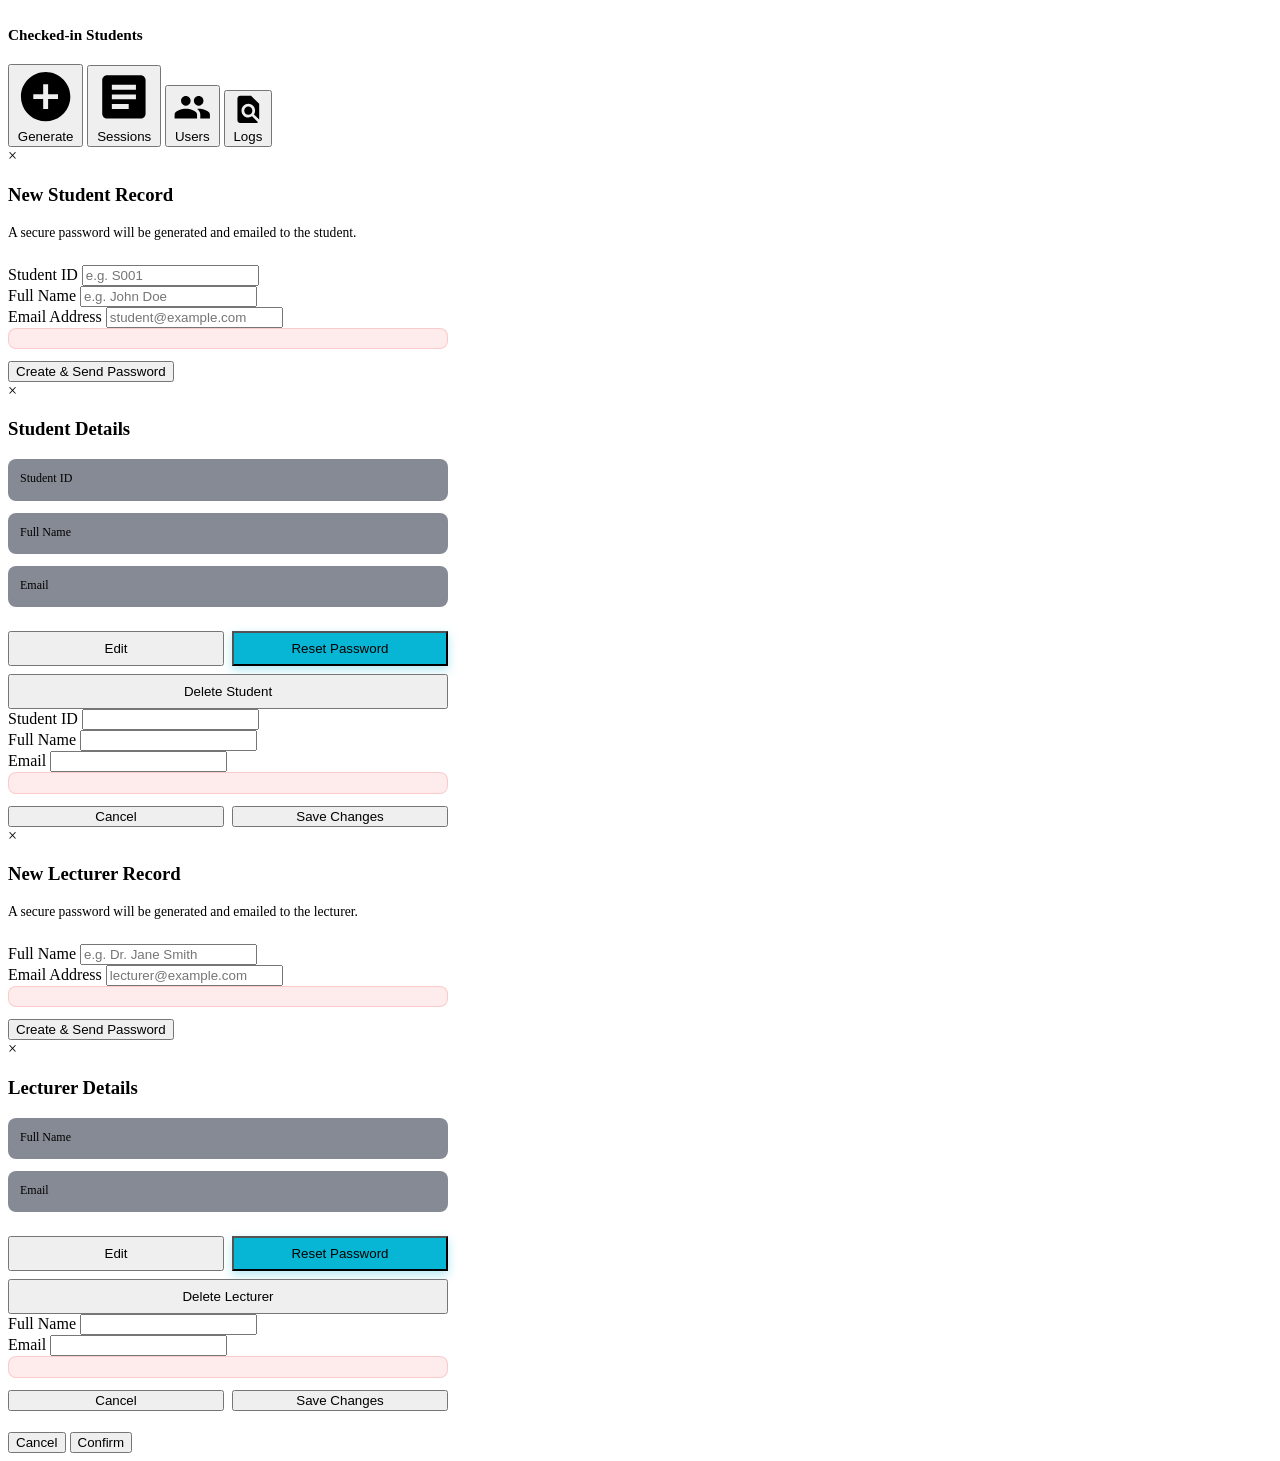
==== commit 44e310ab: "fix: resolve small ui bugs in overlay modals" ====
--- a/src/main/resources/static/index.html
+++ b/src/main/resources/static/index.html
@@ -314,19 +314,21 @@
     <!-- MODAL 2: PAST SESSION DETAIL OVERLAY -->
     <div id="detail-modal" class="modal hidden">
         <div class="modal-content" style="max-height: 90vh;">
-            <span class="close-btn" onclick="closeDetailModal()">&times;</span>
-
-            <!-- Settings gear icon -->
-            <button id="btn-detail-settings" onclick="toggleDetailSettings()"
-                onmouseover="this.style.color='white'" onmouseout="if(!document.getElementById('detail-settings-panel').classList.contains('hidden')){this.style.color='var(--color-primary)'}else{this.style.color='var(--text-secondary)'}"
-                style="position:absolute;top:0.85rem;left:1.25rem;background:none;border:none;cursor:pointer;padding:0;display:flex;align-items:center;justify-content:center;color:var(--text-secondary);transition:color 0.2s;"
-                title="Advanced Settings">
-                <svg viewBox="0 0 24 24" width="22" height="22" fill="currentColor">
-                    <path d="M19.14 12.94c.04-.3.06-.61.06-.94 0-.32-.02-.64-.07-.94l2.03-1.58c.18-.14.23-.41.12-.61l-1.92-3.32c-.12-.22-.37-.29-.59-.22l-2.39.96c-.5-.38-1.03-.7-1.62-.94l-.36-2.54c-.04-.24-.24-.41-.48-.41h-3.84c-.24 0-.43.17-.47.41l-.36 2.54c-.59.24-1.13.57-1.62.94l-2.39-.96c-.22-.08-.47 0-.59.22L2.74 8.87c-.12.21-.08.47.12.61l2.03 1.58c-.05.3-.09.63-.09.94s.02.64.07.94l-2.03 1.58c-.18.14-.23.41-.12.61l1.92 3.32c.12.22.37.29.59.22l2.39-.96c.5.38 1.03.7 1.62.94l.36 2.54c.05.24.24.41.48.41h3.84c.24 0 .44-.17.47-.41l.36-2.54c.59-.24 1.13-.56 1.62-.94l2.39.96c.22.08.47 0 .59-.22l1.92-3.32c.12-.22.07-.47-.12-.61l-2.01-1.58zM12 15.6c-1.98 0-3.6-1.62-3.6-3.6s1.62-3.6 3.6-3.6 3.6 1.62 3.6 3.6-1.62 3.6-3.6 3.6z"/>
-                </svg>
-            </button>
-
-            <h3 class="modal-title" id="modal-detail-title">Past Session Metrics</h3>
+            <div class="modal-header">
+                <!-- Settings gear icon -->
+                <button id="btn-detail-settings" onclick="toggleDetailSettings()"
+                    style="background:none;border:none;cursor:pointer;padding:0;display:flex;align-items:center;justify-content:center;transition:color 0.2s;"
+                    title="Advanced Settings">
+                    <svg viewBox="0 0 24 24" width="22" height="22" fill="currentColor">
+                        <path d="M19.14 12.94c.04-.3.06-.61.06-.94 0-.32-.02-.64-.07-.94l2.03-1.58c.18-.14.23-.41.12-.61l-1.92-3.32c-.12-.22-.37-.29-.59-.22l-2.39.96c-.5-.38-1.03-.7-1.62-.94l-.36-2.54c-.04-.24-.24-.41-.48-.41h-3.84c-.24 0-.43.17-.47.41l-.36 2.54c-.59.24-1.13.57-1.62.94l-2.39-.96c-.22-.08-.47 0-.59.22L2.74 8.87c-.12.21-.08.47.12.61l2.03 1.58c-.05.3-.09.63-.09.94s.02.64.07.94l-2.03 1.58c-.18.14-.23.41-.12.61l1.92 3.32c.12.22.37.29.59.22l2.39-.96c.5.38 1.03.7 1.62.94l.36 2.54c.05.24.24.41.48.41h3.84c.24 0 .44-.17.47-.41l.36-2.54c.59-.24 1.13-.56 1.62-.94l2.39.96c.22.08.47 0 .59-.22l1.92-3.32c.12-.22.07-.47-.12-.61l-2.01-1.58zM12 15.6c-1.98 0-3.6-1.62-3.6-3.6s1.62-3.6 3.6-3.6 3.6 1.62 3.6 3.6-1.62 3.6-3.6 3.6z"/>
+                    </svg>
+                </button>
+
+                <h3 class="modal-title" id="modal-detail-title">Past Session Metrics</h3>
+
+                <span class="close-btn" onclick="closeDetailModal()">&times;</span>
+            </div>
+
             <p id="modal-detail-topic"
                 style="text-align: center; color: var(--text-secondary); font-size: 0.8rem; margin-bottom: 1rem;"></p>
 
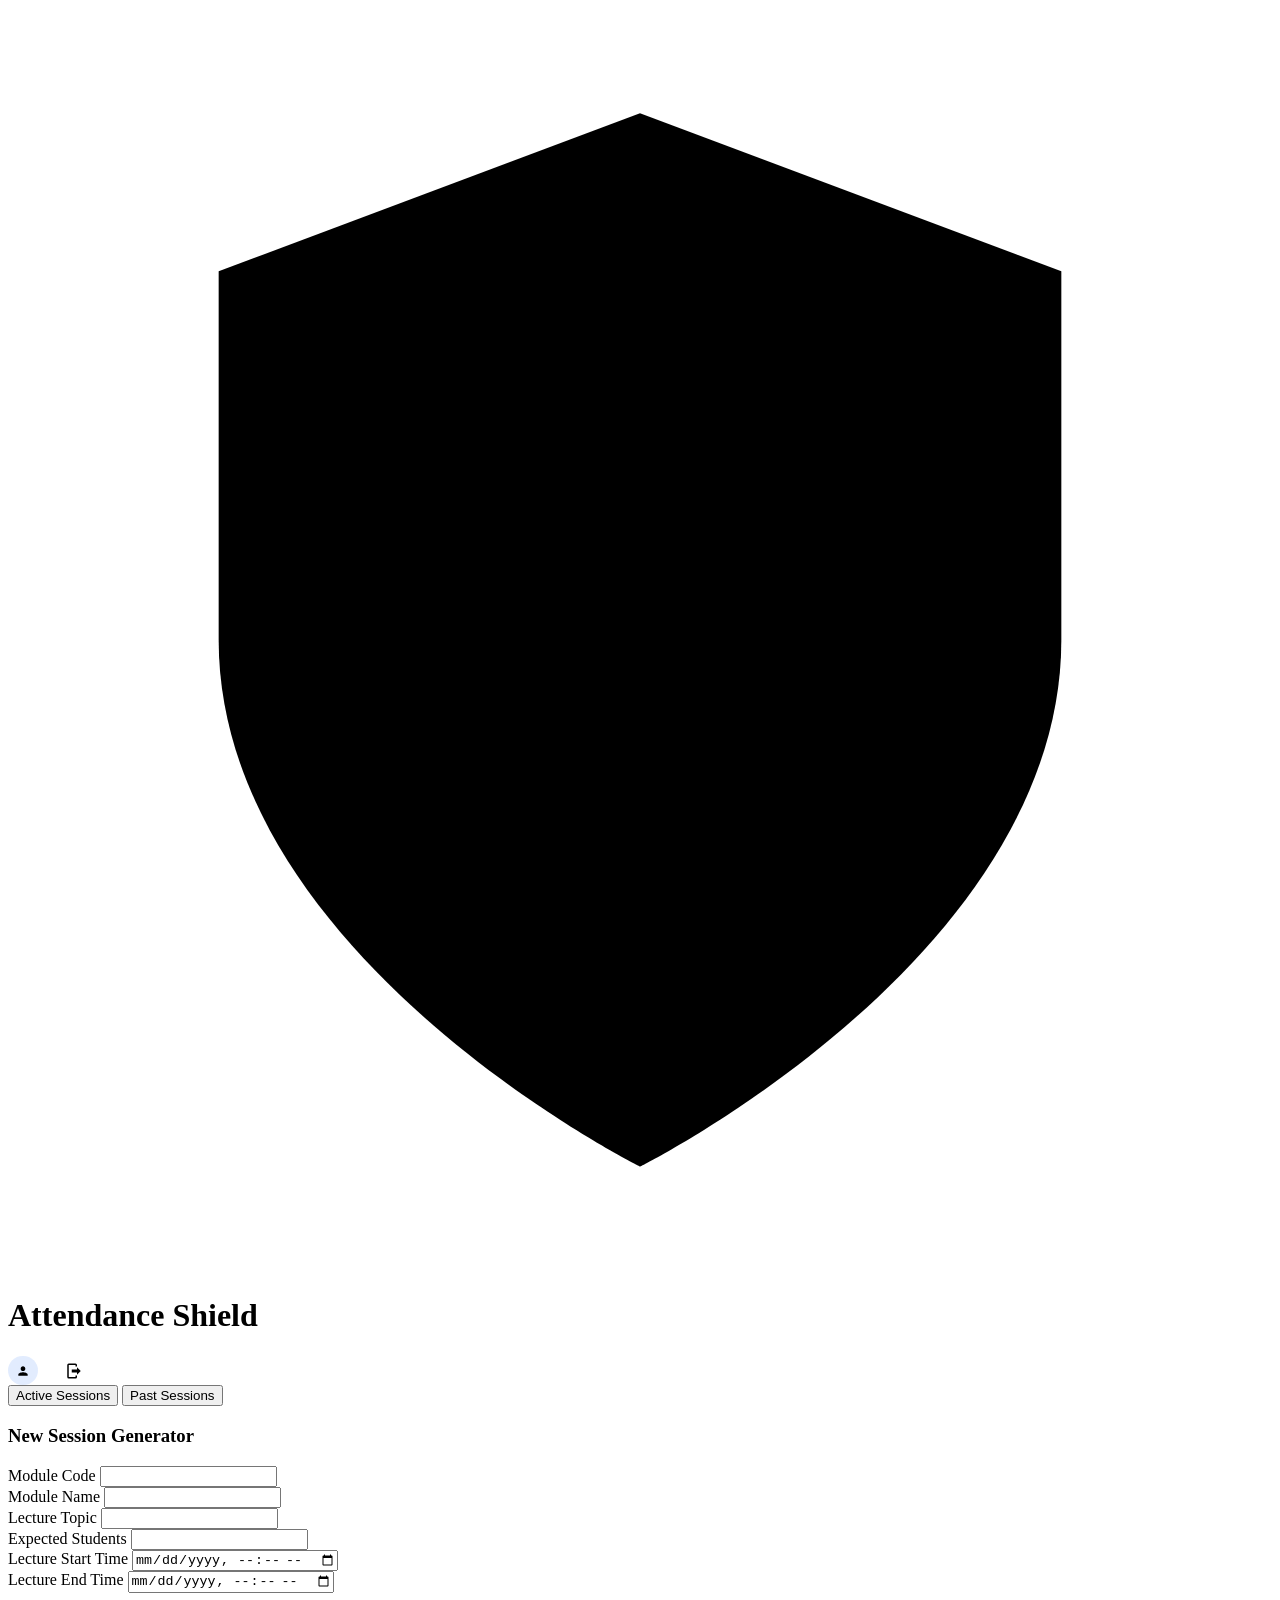
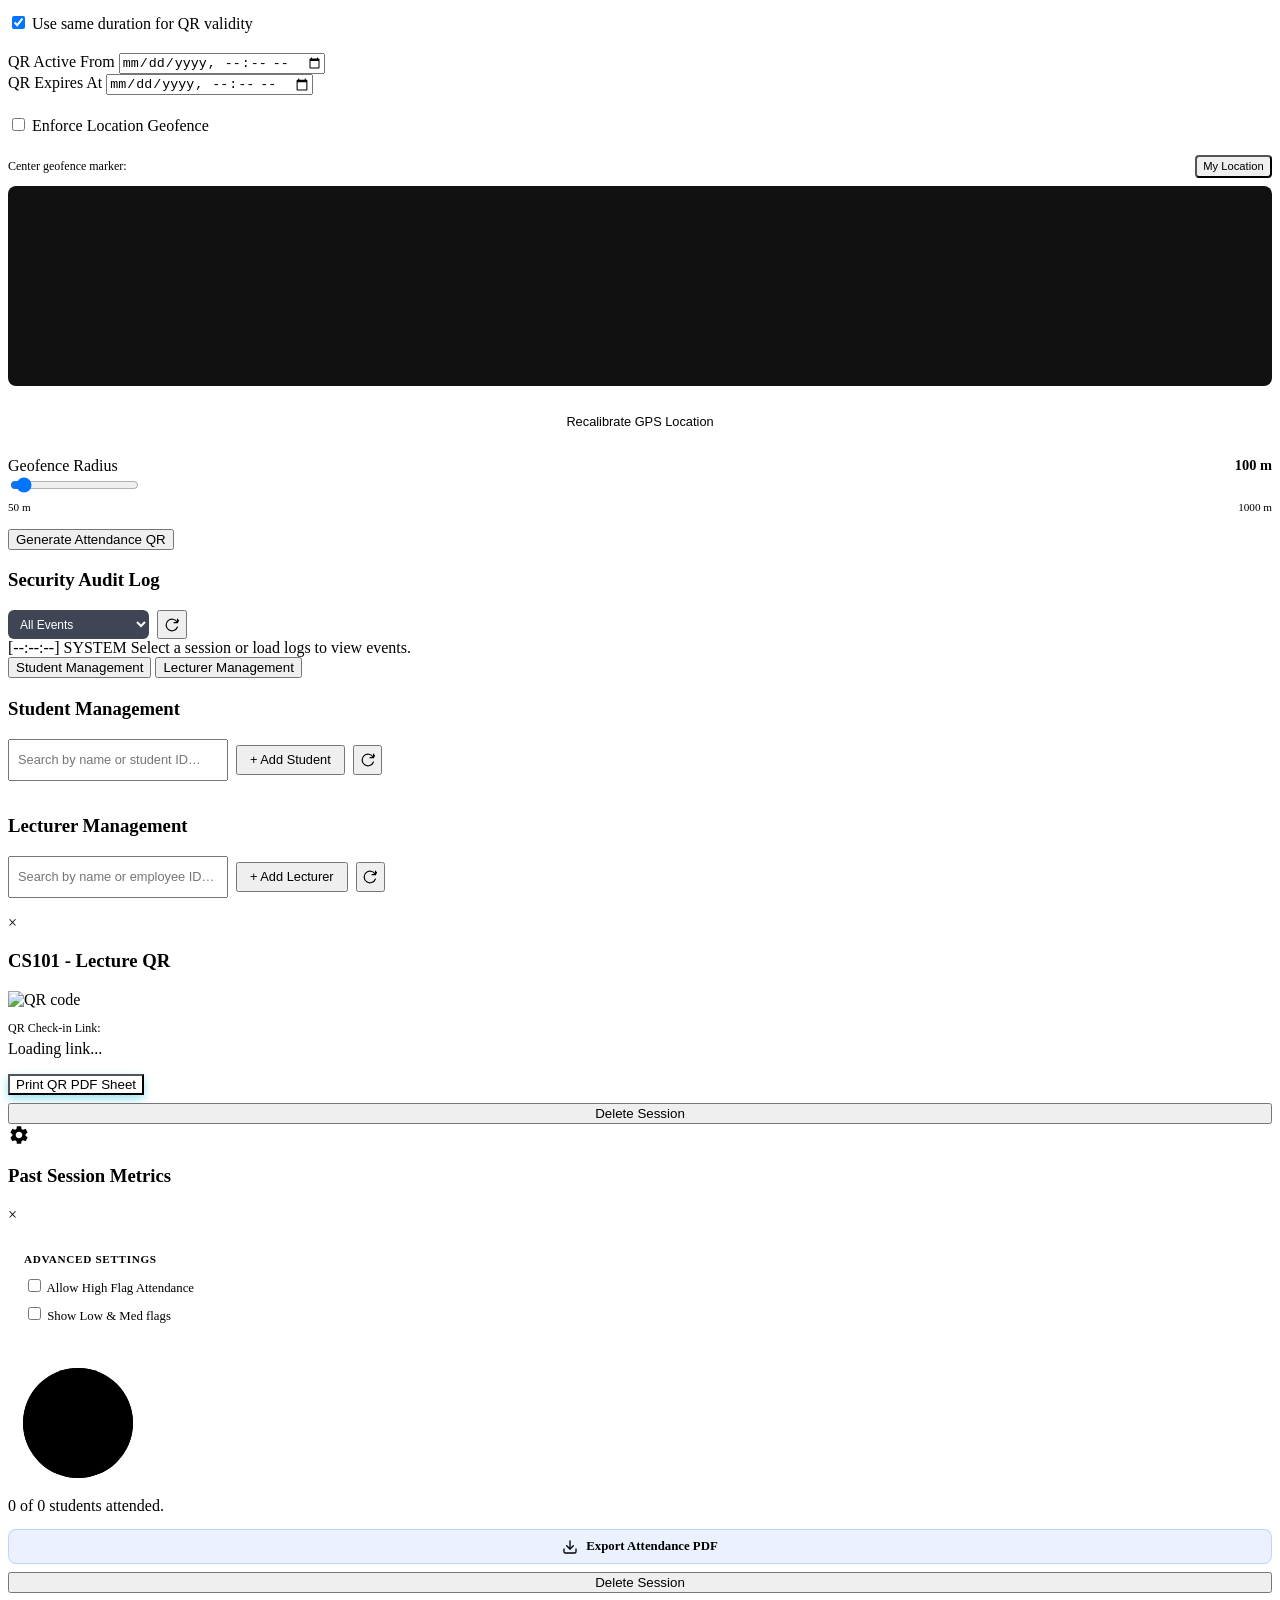
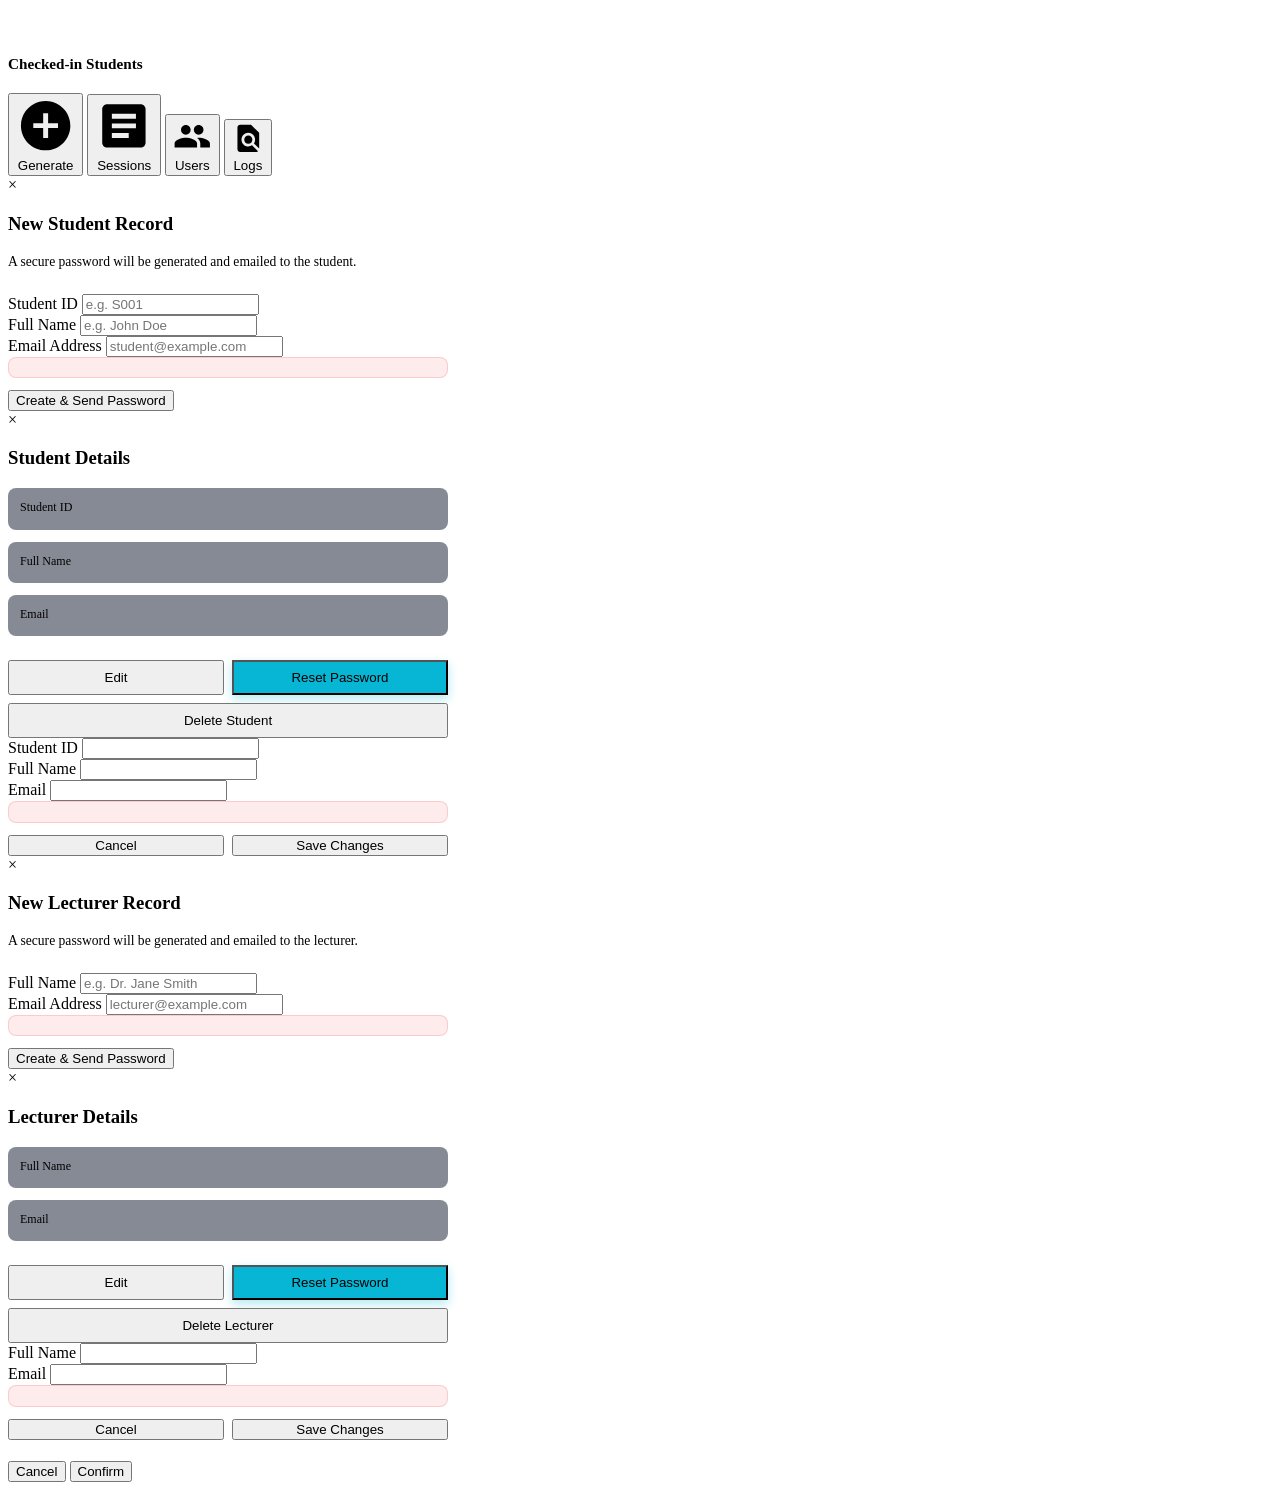
==== commit ef6e90b3: "fix: address various UI bugs and inconsistencies" ====
--- a/src/main/resources/static/index.html
+++ b/src/main/resources/static/index.html
@@ -373,6 +373,11 @@
                     <line x1="12" y1="15" x2="12" y2="3"/>
                 </svg>
                 Export Attendance PDF
+            </button>
+
+            <!-- Delete Session Button (Only shown to Admin, and hidden otherwise) -->
+            <button id="btn-detail-delete" class="btn btn-danger hidden" style="width: 100%; margin-top: 0.5rem;">
+                Delete Session
             </button>
 
             <!-- Attendees header -->
